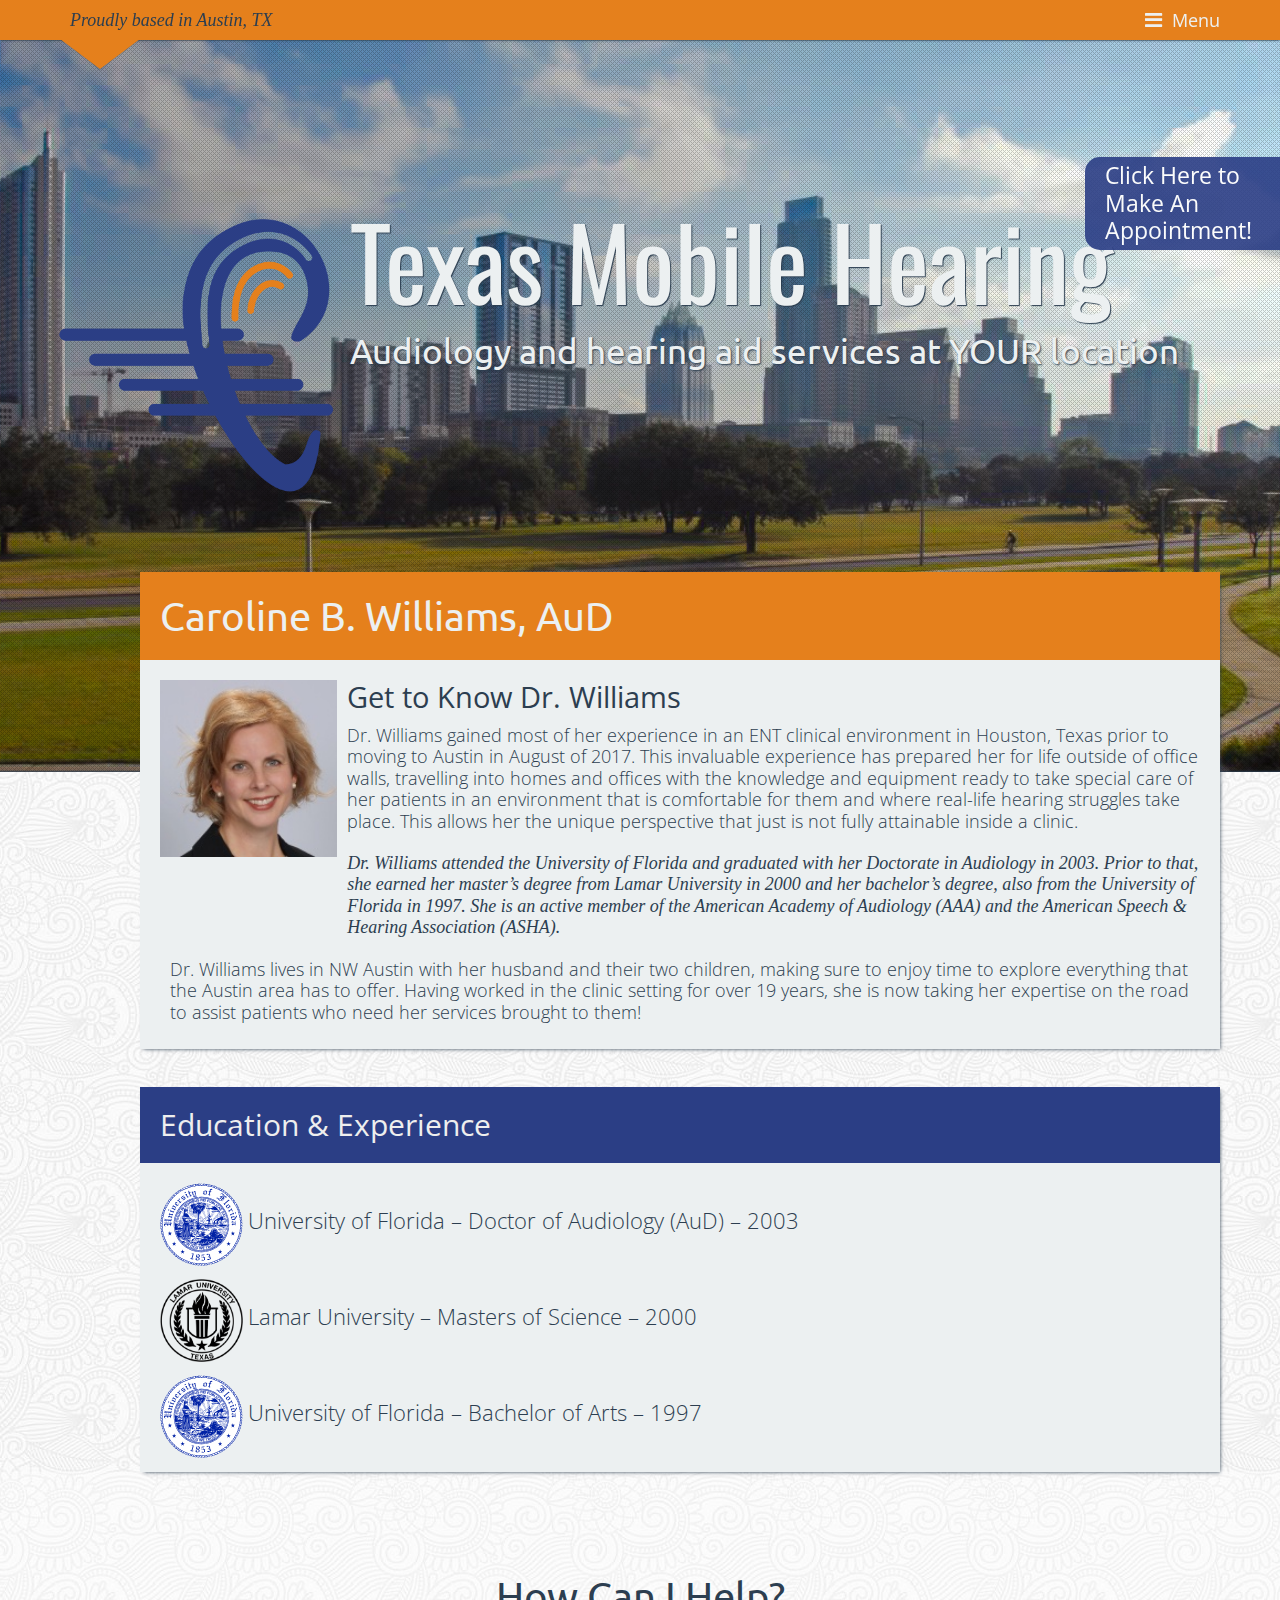
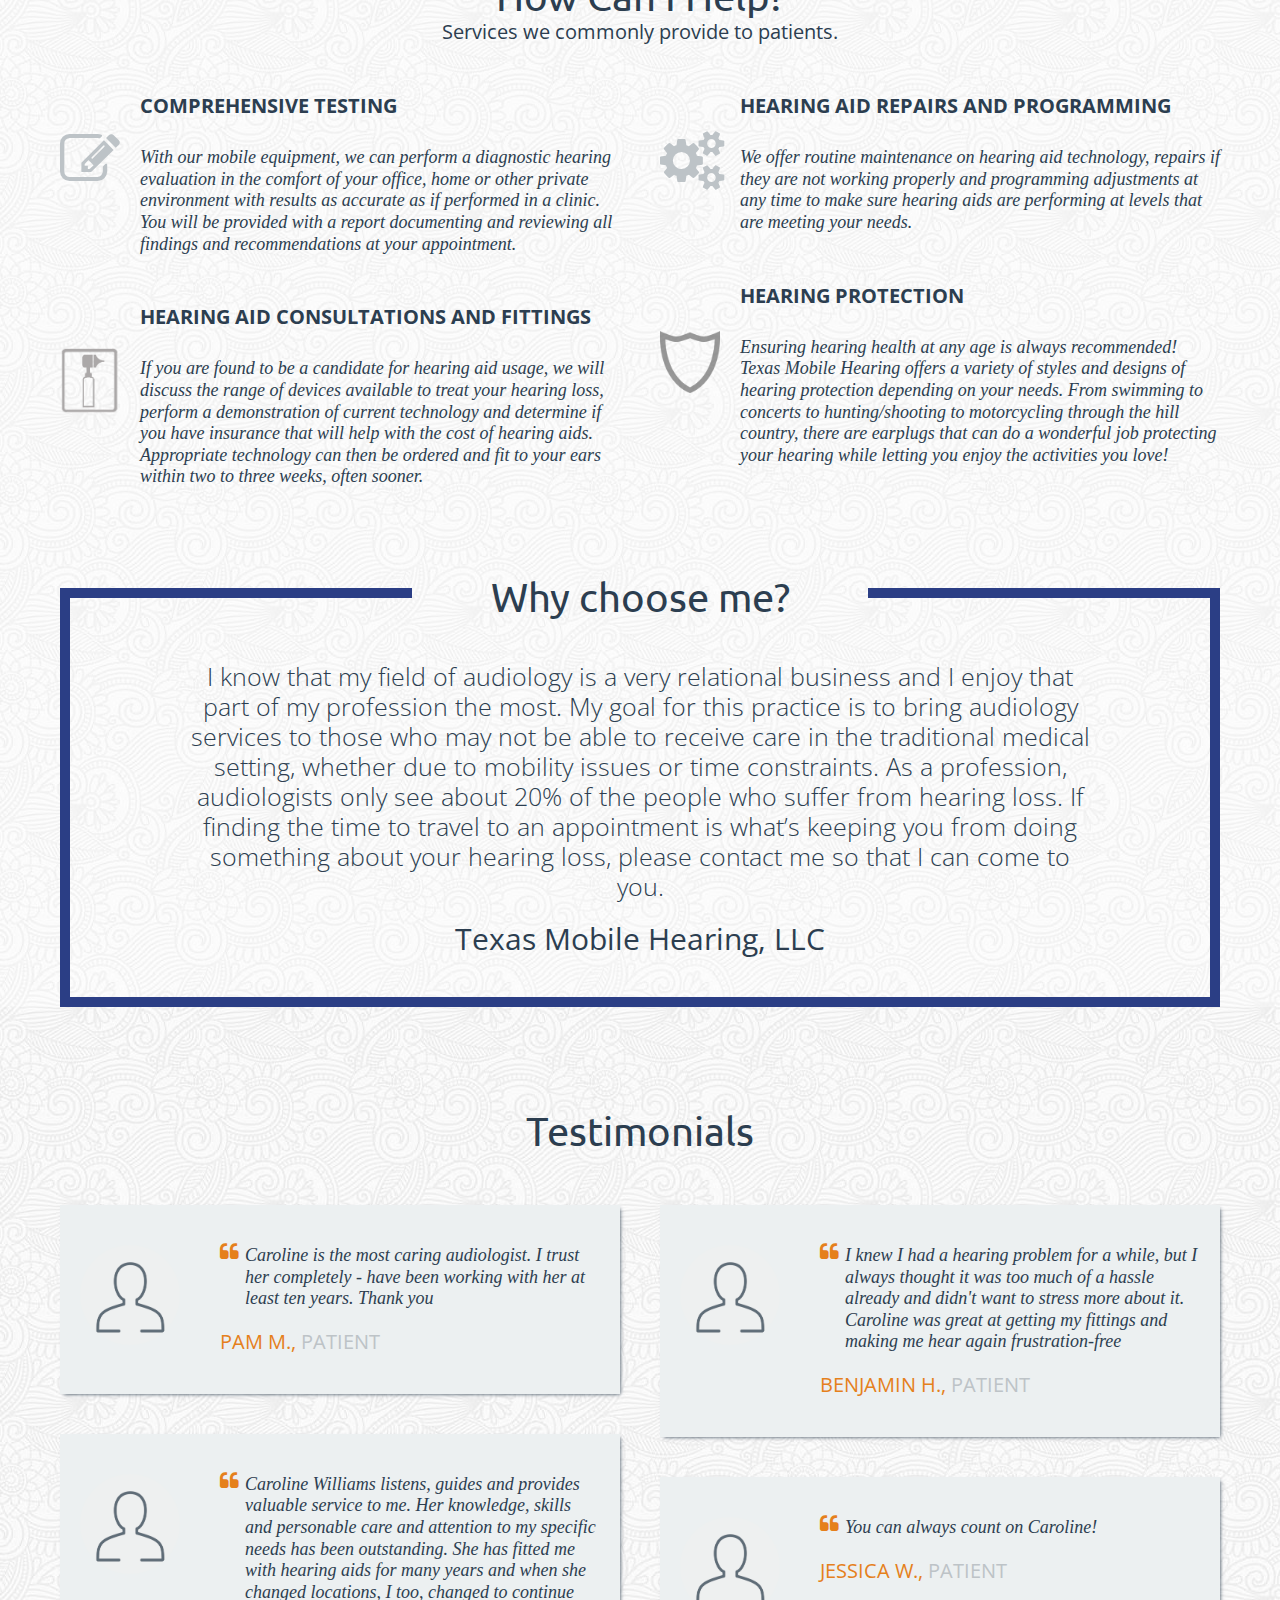
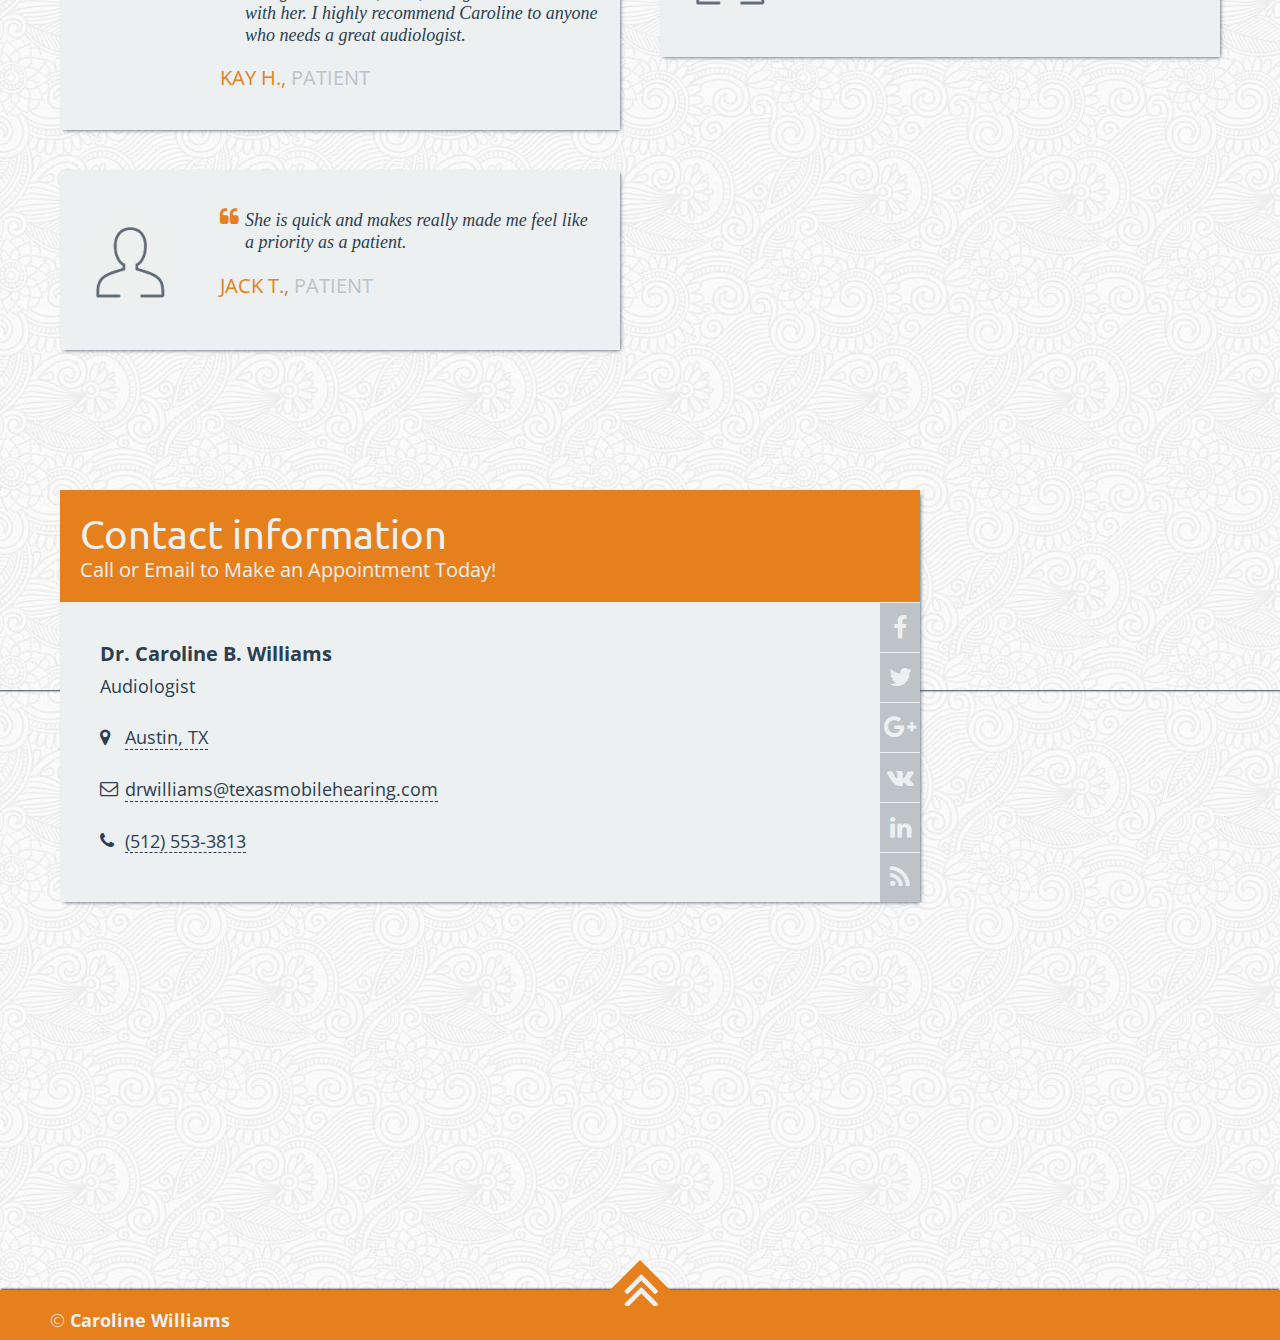
==== index.html @ 67942d32 "first commit" ====
<!DOCTYPE html><html lang="en"><head><meta charset="utf-8"><meta http-equiv="X-UA-Compatible" content="IE=edge"><meta name="viewport" content="width=device-width,initial-scale=1"><title>Home | Texas Mobile Hearing</title><meta name="description" content="Page-specific description"><meta name="keywords" content="Page-specific keywords"><link rel="shortcut icon" href="favicon.ico"><link rel="shortcut icon" href="static/images/favicons/favicon.png" type="image/x-icon"><link rel="apple-touch-icon" href="static/images/favicons/apple-touch-icon.png"><link rel="apple-touch-icon-precomposed" href="static/images/favicons/apple-touch-icon-precomposed.png"><link href="https://fonts.googleapis.com/css?family=Oswald:400|Ubuntu" rel="stylesheet"><link href="https://fonts.googleapis.com/css?family=Open+Sans:300italic,400italic,600italic,700italic,800italic,300,400,600,700,800%7COpen+Sans+Condensed:300&amp;subset=latin,cyrillic" rel="stylesheet" type="text/css"><link rel="stylesheet" href="static/css/screen.min.css"><link rel="stylesheet" href="static/css/custom.min.css"><script src="static/js/head.min.js"></script></head><body><script>progressJs().setOptions({overlayMode: true, theme: 'custom'}).start();
      if(window.attachEvent) {
          window.attachEvent('onload', function(){ progressJs().end(); });
      } else {
          if(window.onload) {
              var curronload = window.onload;
              var newonload = function() {
                  curronload();
                  progressJs().end();
              };
              window.onload = newonload;
          } else {
              window.onload = function(){ progressJs().end(); };
          }
      }</script>

	  <!-- Header--><header class="main-header"><div class="first-nav"><div class="container"><nav class="first-nav__links"><ul><li><a class="is-selected">Proudly based in Austin, TX</a></li><li><a></a></li><a></a><li></li><li></li></ul></nav><a class="first-nav__navcontrol icon icon_menu js-navcontrol" href="#">Menu</a></div></div><div class="second-nav js-nav"><div class="container"><a class="second-nav__logo"><span><img src="static/images/logos/logo_small.png" style="height:60px; width:auto; padding: 10px 5px -10px 5px; margin: 5px 0 -12px 0"></img></span></a><nav class="menu"><ul><li><a class="js-link js-anchor is-selected" href="#home">Home</a></li><li><a class="js-link js-anchor" href="#about">About</a></li><li><a class="js-link js-anchor" href="#services">Services</a></li><li><a class="js-link js-anchor" href="#testimonials">Testimonials</a></li><li><a class="js-link js-anchor" href="#contacts">Contact Us</a></li></ul></nav></div></div></header><!-- Home section--><section class="home-section" id="home">	  <div class="buttonthing"> <a href="#contacts" class="button">Click Here to Make An Appointment!</a></div><div class="home-section__bg"></div><div class="home-section__overlay"><div class="container"><header class="home-section__header"><img src="static/images/logos/logo_small.png" class="mainlogo"></img><h1>Texas Mobile Hearing</h1><h2 style="font-size: 35px;">Audiology and hearing aid services at YOUR location</h2></header></div> </div>
	  </section><!-- About section--><section class="about-section" id="about"><div class="container" ><div class="about-card" style="width:90%"><header class="about-card__header"><h2 class="carolineName" ><nobr>Caroline B.</nobr> Williams, AuD</h2></header><div class="about-card__info"><img src="static/images/Caroline Prof.jpg" alt="Caroline Williams, Aud" class="carolineImg"></img><h3 class="gettoknow">Get to Know <nobr>Dr. Williams</nobr></h3><p>Dr. Williams gained most of her experience in an ENT clinical environment in Houston, Texas prior to moving to Austin in August of 2017. This invaluable experience has prepared her for life outside of office walls, travelling into homes and offices with the knowledge and equipment ready to take special care of her patients in an environment that is comfortable for them and where real-life hearing struggles take place. This allows her the unique perspective that just is not fully attainable inside a clinic.</p><blockquote><p class="carolineQuote" >Dr. Williams attended the University of Florida and graduated with her Doctorate in Audiology in 2003. Prior to that, she earned her master’s degree from Lamar University in 2000 and her bachelor’s degree, also from the University of Florida in 1997.  She is an active member of the American Academy of Audiology (AAA) and the American Speech & Hearing Association (ASHA).</p></blockquote>
	  <p  style="margin: 0 0 5px 10px;">Dr. Williams lives in NW Austin with her husband and their two children, making sure to enjoy time to explore everything that the Austin area has to offer. Having worked in the clinic setting for over 19 years, she is now taking her expertise on the road to assist patients who need her services brought to them! </p></div></div></div></section><br><br>
	  <div class="container"><div class="about-card" style="width:90%"><header class="about-card__header" style="background-color:#2b3e85"><h3 style="color:#EEEEEE;">Education & Experience</h3></header><div class="about-card__info">
	  <img src="static/images/University_of_Florida_seal.svg" alt="UF Audiologist" class="seal"></img><p class="school">University of Florida – Doctor of Audiology (AuD) – 2003</p>
	  <br><img src="static/images/Lamar_University_seal.png" alt="Lamar University Audiologist" class="seal"></img><p class="school">Lamar University – Masters of Science – 2000</p>
<br><img src="static/images/University_of_Florida_seal.svg" alt="UF Audiologist" class="seal"></img><p class="school">University of Florida – Bachelor of Arts – 1997</p></div></div></div></div><!-- Services section--><section class="common-section" id="services" style="background-color: rgba(255, 255, 255, 0.3);"><div class="container"><header class="common-section__header" ><h2>How Can I Help?</h2><h4>Services we commonly provide to patients.</h4></header><div class="grid-container"><ul class="services services_advisory"><li class="services__item icon icon_plan"><h4>Comprehensive Testing</h4><br><p>With our mobile equipment, we can perform a diagnostic hearing evaluation in the comfort of your office, home or other private environment with results as accurate as if performed in a clinic. You will be provided with a report documenting and reviewing all findings and recommendations at your appointment.</p></li><li class="services__item icon"><h4>Hearing Aid Consultations and Fittings</h4><img style="width:60px; height:auto; margin: -60px -60px -60px 0;" src="static/images/scope.png" alt="Consultations and Fittings"><p>If you are found to be a candidate for hearing aid usage, we will discuss the range of devices available to treat your hearing loss, perform a demonstration of current technology and determine if you have insurance that will help with the cost of hearing aids. Appropriate technology can then be ordered and fit to your ears within two to three weeks, often sooner.</p></li></ul><ul class="services services_pm"><li class="services__item icon icon_strategy"><h4>Hearing Aid Repairs and Programming</h4><br><p>We offer routine maintenance on hearing aid technology, repairs if they are not working properly and programming adjustments at any time to make sure hearing aids are performing at levels that are meeting your needs.</p></li><li class="services__item icon"><h4>Hearing Protection</h4><img style="width:60px; height:auto; margin: 10px -60px -60px 0; opacity:.6;" src="static/images/shield.png" alt="Hearing Protection"><p>Ensuring hearing health at any age is always recommended! Texas Mobile Hearing offers a variety of styles and designs of hearing protection depending on your needs. From swimming to concerts to hunting/shooting to motorcycling through the hill country, there are earplugs that can do a wonderful job protecting your hearing while letting you enjoy the activities you love!</p></li></ul><div class="advantages"><h2>Why choose me?</h2><blockquote><p>I know that my field of audiology is a very relational business and I enjoy that part of my profession the most. My goal for this practice is to bring audiology services to those who may not be able to receive care in the traditional medical setting, whether due to mobility issues or time constraints. As a profession, audiologists only see about 20% of the people who suffer from hearing loss. If finding the time to travel to an appointment is what’s keeping you from doing something about your hearing loss, please contact me so that I can come to you.</p><cite>Texas Mobile Hearing, LLC</cite></blockquote></div></div></div></section><!-- Testimonials section--><section class="common-section" id="testimonials"><div class="container"><header class="common-section__header"><h2>Testimonials</h2></header><div class="grid-container"><ul class="testimonials"><li class="testimonials__item"><img src="static/images/logos/placeholder.png" alt="Pam Moore"><blockquote><p class="icon icon_ql">Caroline is the most caring audiologist. I trust her completely - have been working with her at least ten years. Thank you</p><cite><span class="name">Pam M.,</span><span class="role"> Patient</span></cite></blockquote></li><li class="testimonials__item"><img src="static/images/logos/placeholder.png" alt="Kay Horacefield"><blockquote><p class="icon icon_ql">Caroline Williams listens, guides and provides valuable service to me. Her knowledge, skills and personable care and attention to my specific needs has been outstanding. She has fitted me with hearing aids for many years and when she changed locations, I too, changed to continue with her. I highly recommend Caroline to anyone who needs a great audiologist.</p><cite><span class="name">Kay H.,</span><span class="role"> Patient</span></cite></blockquote></li><li class="testimonials__item"><img src="static/images/logos/placeholder.png" alt="Jack"><blockquote><p class="icon icon_ql">She is quick and makes really made me feel like a priority as a patient.</p><cite><span class="name">Jack T.,</span><span class="role"> Patient</span></cite></blockquote></li></ul><ul class="testimonials"><li class="testimonials__item"><img src="static/images/logos/placeholder.png" alt="Pam Moore"><blockquote><p class="icon icon_ql">I knew I had a hearing problem for a while, but I always thought it was too much of a hassle already and didn't want to stress more about it. Caroline was great at getting my fittings and making me hear again frustration-free</p><cite><span class="name">Benjamin H.,</span><span class="role"> Patient</span></cite></blockquote></li><li class="testimonials__item"><img src="static/images/logos/placeholder.png" alt="Lorem ipsum dolor sit amet"><blockquote><p class="icon icon_ql">You can always count on Caroline!</p><cite><span class="name">Jessica W.,</span><span class="role"> Patient</span></cite></blockquote></li></ul></div></div></section><!-- Contacts section--><div class="contacts-section" id="contacts"><div class="container"><section class="contact-card"><header class="contact-card__header"><h2>Contact information</h2><h4>Call or Email to Make an Appointment Today!</h4></header><div class="contact-info"><div class="contact-info__logo"></div><div class="contact-info__group"><div class="contact-info__additional"></div><div class="contact-info__vcard vcard"><h4 class="fn org">Dr. Caroline B. Williams</h4><p class="role title">Audiologist</p><br><p class="icon icon_location"><a class="adr js-anchor" href="#gmap"><span class="country-name" >Austin</span>,&nbsp;<span class="locality">TX</span></a></p><br><p class="icon icon_mail"><a class="email" href="mailto:drwilliams@texasmobilehearing.com">drwilliams@texasmobilehearing.com</a></p><br><p class="icon icon_phone"><a class="email" href="tel:5125533813" >(512) 553-3813</a></p></div><ul class="contact-info__social"><li><a class="icon icon_fb" rel="nofollow" href="https://www.facebook.com/drwilliams78750/">I'm on Facebook</a></li><li><a class="icon icon_twi" rel="nofollow" href="https://twitter.com/TXmobilehearing">My Twitter</a></li><li><a class="icon icon_gplus" rel="nofollow">I'm on Google+</a></li><li><a class="icon icon_vk" rel="nofollow">I'm in Vk</a></li><li><a class="icon icon_in"rel="nofollow" href="https://www.linkedin.com/in/caroline-williams-aud-ccc-a-f-aaa-a05a094">My Linkedin profile</a></li><li><a class="icon icon_rss" rel="nofollow">RSS feed... maybe</a></li></ul></div></div></section></div><div class="gmap" id="gmap"></div></div><!-- Footer--><footer class="main-footer"><div class="container"><p class="main-footer__copyright">&copy;&nbsp;<span>Caroline Williams</span></p><a class="main-footer__gotop icon icon_gotop js-anchor" href="#home">To top!</a></div></footer><script src="static/js/body.min.js"></script></body></html>
---- static/css/screen.min.css ----
@media screen and (min-width: 768px) {
@font-face{font-family:'ip';src:url(../fonts/ip/font/ip.eot);src:url(../fonts/ip/font/ip.eot#iefix) format("embedded-opentype"),url(../fonts/ip/font/ip.woff) format("woff"),url(../fonts/ip/font/ip.ttf) format("truetype"),url(../fonts/ip/font/ip.svg) format("svg");font-weight:400;font-style:normal}html,body,div,span,applet,object,iframe,h1,h2,h3,h4,h5,h6,p,blockquote,pre,a,abbr,acronym,address,big,cite,code,del,dfn,em,img,ins,kbd,q,s,samp,small,strike,strong,sub,sup,tt,var,b,u,i,center,dl,dt,dd,ol,ul,li,fieldset,form,input,label,legend,table,caption,tbody,tfoot,thead,tr,th,td,article,aside,canvas,details,embed,figure,figcaption,footer,header,hgroup,menu,nav,output,ruby,section,summary,time,mark,audio,video{margin:0;padding:0;border:0;-moz-box-sizing:border-box;-webkit-box-sizing:border-box;box-sizing:border-box}article,aside,details,figcaption,figure,footer,header,hgroup,menu,nav,section{display:block}nav ol,nav ul{list-style:none}blockquote,q{quotes:none}blockquote cite{font-style:normal}blockquote:before,blockquote:after,q:before,q:after{content:'';content:none}table{border-collapse:collapse;border-spacing:0}button,input[type=submit]{cursor:pointer}html,body{width:100%;height:100%;color:#2c3e50;font-family:"Open Sans",Tahoma,Verdana,Arial,sans-serif;line-height:1.2}body{background:#eee url(../images/bg-pattern.jpg); opacity:2;}.container{position:relative;max-width:1200px;margin:0 auto}.container:before,.container:after{display:block;content:'';clear:both;height:0}.common-section{padding-top:100px;width:100%;margin:0 0;clear:both}.common-section:before,.common-section:after{display:block;content:'';clear:both;height:0}.common-section__header{padding-bottom:50px;text-align:center;float:left;width:98%;width:-webkit-calc(100% - 40px);width:calc(100% - 40px);margin-left:1%;margin-right:1%;margin-left:-webkit-calc(20px);margin-left:calc(20px);margin-right:-webkit-calc(20px);margin-right:calc(20px);height:auto;margin-top:0;margin-bottom:0}.grid-container{width:100%;margin:0 0;clear:both}.grid-container:before,.grid-container:after{display:block;content:'';clear:both;height:0}::-moz-selection{color:#ecf0f1;background-color:#bdc3c7}::selection{color:#ecf0f1;background-color:#bdc3c7}::-moz-selection{color:#ecf0f1;background-color:#bdc3c7}h1,h2,h3,h4,h5,h6{font-weight:400}h1{color:#ecf0f1;font-size:60px;font-family: 'Oswald', sans-serif;}h2{font-family: 'Ubuntu', sans-serif;font-size:40px}h3{font-size:30px}h4{font-size:20px}h5{font-size:18px}p{font-size:18px}li p{font-family:Georgia,Times,"Times New Roman",serif;font-style:italic}a{color:#2c3e50;font-family:"Open Sans",Tahoma,Verdana,Arial,sans-serif;font-size:18px;text-decoration:none;outline-style:none;border-bottom:1px dashed #2c3e50}a:hover{border-bottom:none}.icon:before{font-family:"ip";font-style:normal;font-weight:400}.icon_menu:before{content:"\e801"}.icon_menu.is-closed:before{content:"\e809"}.icon_spoiler.is-opened:before{content:"\e803"}.icon_spoiler.is-closed:before{content:"\e802"}.icon_research:before{content:"\e80b"}.icon_strategy:before{content:"\e807"}.icon_improve:before{content:"\e80f"}.icon_plan:before{content:"\e80c"}.icon_recover:before{content:"\e80a"}.icon_support:before{content:"\e80e"}.icon_develop:before{content:"\e808"}.icon_deploy:before{content:"\e80d"}.icon_deliver:before{content:"\e810"}.icon_gotop:before{content:"\e817"}.icon_gonext:before{content:"\e818"}.icon_fb:before{content:"\e811"}.icon_twi:before{content:"\e812"}.icon_gplus:before{content:"\e813"}.icon_vk:before{content:"\e814"}.icon_in:before{content:"\e815"}.icon_rss:before{content:"\e816"}.icon_mail:before{content:"\e800"}.icon_location:before{content:"\e806"}.icon_ql:before{content:"\e804"}.icon_qr:before{content:"\e805"}.icon_link:before{content:"\e819"}.icon_phone:before{content:"\e81a"}.progressjs-inner{width:0}.progressjs-progress{z-index:9999999}.progressjs-theme-custom{background-color:#ecf0f1;-webkit-transition:all .2s ease-out;transition:all .2s ease-out}.progressjs-theme-custom .progressjs-inner{height:100%;-webkit-transition:all .3s ease-out;transition:all .3s ease-out}.progressjs-theme-custom.progressjs-end{opacity:0!important}.progressjs-theme-custom .progressjs-percent{position:absolute;top:50%;left:50%;display:block;width:200px;height:120px;margin-left:-100px;margin-top:-60px;text-align:center;color:#e5801c;font-size:120px;line-height:120px;font-family:"Open Sans",Tahoma,Verdana,Arial,sans-serif}.main-header{position:fixed;z-index:100;width:100%}.first-nav{position:absolute;z-index:200;top:0;left:0;height:40px;overflow:hidden;background-color:#e5801c;width:100%;margin:0 0;clear:both;-webkit-box-shadow:0 1px 2px -1px #2c3e50;box-shadow:0 1px 2px -1px #2c3e50}.first-nav:before,.first-nav:after{display:block;content:'';clear:both;height:0}.first-nav__languages,.first-nav__links{float:left;width:73%;width:-webkit-calc(75% - 40px);width:calc(75% - 40px);margin-left:1%;margin-right:1%;margin-left:-webkit-calc(20px);margin-left:calc(20px);margin-right:-webkit-calc(20px);margin-right:calc(20px);height:auto;margin-top:0;margin-bottom:0}.first-nav__languages li,.first-nav__links li{display:inline-block;margin:0 10px}.first-nav__languages a,.first-nav__links a{color:#ecf0f1;font-family:Georgia,Times,"Times New Roman",serif;font-style:italic;line-height:40px;border-color:#ecf0f1;-webkit-transition:color .5s;transition:color .5s}.first-nav__languages a.is-selected,.first-nav__languages a:hover,.first-nav__links a.is-selected,.first-nav__links a:hover{color:#2c3e50;border:none}.first-nav__navcontrol{display:none;float:left;width:23%;width:-webkit-calc(25% - 40px);width:calc(25% - 40px);margin-left:1%;margin-right:1%;margin-left:-webkit-calc(20px);margin-left:calc(20px);margin-right:-webkit-calc(20px);margin-right:calc(20px);height:auto;margin-top:0;margin-bottom:0;color:#ecf0f1;line-height:40px;text-align:right;border:none;-webkit-transition:color .5s;transition:color .5s}.first-nav__navcontrol:before{display:inline-block;margin-right:10px;color:#ecf0f1;font-size:20px;-webkit-transition:color .5s;transition:color .5s}.first-nav__navcontrol.is-open,.first-nav__navcontrol.is-closed{display:block}.first-nav__navcontrol:hover,.first-nav__navcontrol:hover:before{color:#2c3e50}.second-nav{position:relative;min-height:80px;background-color:#ecf0f1;width:100%;margin:0 0;clear:both;margin-top:40px;-webkit-box-shadow:0 1px 2px -1px #2c3e50;box-shadow:0 1px 2px -1px #2c3e50;-webkit-transition:all .5s;transition:all .5s}.second-nav:before,.second-nav:after{display:block;content:'';clear:both;height:0}.second-nav.is-closed{margin-top:-40px}.second-nav__logo{display:block;position:absolute;top:0;left:20px;width:80px;color:#ecf0f1;font-size:40px;line-height:80px;font-family: 'Ubuntu', sans-serif;letter-spacing:-5px;font-weight:700;text-align:center;background-color:#ecf0f1;border:none}.second-nav__logo:after{content:"";position:absolute;bottom:-29px;left:0;z-index:250;border-top:30px solid #e5801c;border-left:40px solid transparent;border-right:40px solid transparent}.second-nav__logo span{position:relative;display:block;width:100%;height:100%}.second-nav__logo span:after{content:"";position:absolute;bottom:-15px;right:-2px;width:50px;height:5px;background-color:transparent;-webkit-box-shadow:0 1px 2px -1px #2c3e50;box-shadow:0 1px 2px -1px #2c3e50;-webkit-transform:rotate(-37deg);-ms-transform:rotate(-37deg);transform:rotate(-37deg)}.second-nav__logo span:before{content:"";position:absolute;bottom:-15px;left:-2px;width:50px;height:5px;background-color:transparent;-webkit-box-shadow:0 1px 2px -1px #2c3e50;box-shadow:0 1px 2px -1px #2c3e50;-webkit-transform:rotate(37deg);-ms-transform:rotate(37deg);transform:rotate(37deg)}.menu{float:left;width:98%;width:-webkit-calc(100% - 40px);width:calc(100% - 40px);margin-left:1%;margin-right:1%;margin-left:-webkit-calc(20px);margin-left:calc(20px);margin-right:-webkit-calc(20px);margin-right:calc(20px);height:auto;margin-top:0;margin-bottom:0;text-align:right}.menu li{display:inline-block;margin-left:18px}.menu li a{line-height:80px;font-size:20px;-webkit-transition:color .5s;transition:color .5s}.menu li a.is-selected,.menu li a:hover{color:#bdc3c7;border:none}.home-section{position:relative;width:100%;overflow:hidden}.home-section:after{content:"";position:absolute;left:0;bottom:0;display:block;width:100%;height:0;clear:both;-webkit-box-shadow:0 0 2px 1px #2c3e50;box-shadow:0 0 2px 1px #2c3e50}.home-section__bg{position:absolute;min-width:100%;min-height:100%;z-index:0;background:url(../images/Austin_skyline1.jpg) center 0 no-repeat;background-attachment:fixed;background-size:cover}.home-section__overlay{position:relative;width:100%;height:10%;min-height:10%;background-color:transparent;background-color:rgba(255,255,255,.01);filter:progid:DXImageTransform.Microsoft.gradient(startColorstr=#4C000000,endColorstr=#4C000000);zoom:1;background-image:url([data-uri]);background-repeat:repeat;background-attachment:fixed}.home-section__header{padding:200px 10px 400px;text-align:left}.home-section__header h1{margin-bottom:10px;font-size:100px;text-shadow:1px 1px 1px #2c3e50}.home-section__header h2{color:#ecf0f1;font-family: 'Ubuntu', sans-serif;text-shadow:1px 1px 2px #2c3e50}.about-section{position:relative;margin-top:-200px}.about-card{-webkit-box-shadow:2px 2px 4px -2px #2c3e50;box-shadow:2px 2px 4px -2px #2c3e50;float:left;width:73%;width:-webkit-calc(75% - 40px);width:calc(75% - 40px);margin-left:1%;margin-right:1%;margin-left:-webkit-calc(20px);margin-left:calc(20px);margin-right:-webkit-calc(20px);margin-right:calc(20px);height:auto;margin-top:0;margin-bottom:0;float:right}.about-card__header{padding:20px;background-color: #e5801c}.about-card__header h2,.about-card__header h4{color:#ecf0f1}.about-card__info{padding:20px;background-color:#ecf0f1}.about-card__info p{font-weight:lighter}.about-card__info blockquote p{margin:20px 0 20px 20px;font-family:Georgia,Times,"Times New Roman",serif;font-style:italic}.about-card__info .about-card__info-status{margin-top:20px;padding-top:10px;font-weight:400;border-top:1px dashed #bdc3c7}.about-card__info .about-card__info-status span{font-weight:700;text-transform:uppercase}.services{list-style-type:none;float:left;width:48%;width:-webkit-calc(50% - 40px);width:calc(50% - 40px);margin-left:1%;margin-right:1%;margin-left:-webkit-calc(20px);margin-left:calc(20px);margin-right:-webkit-calc(20px);margin-right:calc(20px);height:auto;margin-top:0;margin-bottom:0}.services__item{margin-bottom:50px}.services__item h4{margin-left:80px;margin-bottom:10px;text-transform:uppercase;font-weight:700}.services__item p{margin-left:80px}.services__item:before{margin-top:30px;float:left;color:#bdc3c7;font-size:60px;-webkit-transition:color .5s;transition:color .5s}.services__item:hover:before{color:#ecf0f1}.advantages{text-align:center;border-left:10px solid #2b3e85;border-right:10px solid #2b3e85;float:left;width:98%;width:-webkit-calc(100% - 40px);width:calc(100% - 40px);margin-left:1%;margin-right:1%;margin-left:-webkit-calc(20px);margin-left:calc(20px);margin-right:-webkit-calc(20px);margin-right:calc(20px);height:auto;margin-top:0;margin-bottom:0;margin-top:50px}.advantages h2{position:relative;margin-top:-15px}.advantages h2:before,.advantages h2:after{content:"";position:absolute;top:15px;display:block;width:30%;height:10px;background-color:#2b3e85}.advantages h2:before{left:0}.advantages h2:after{right:0}.advantages blockquote{padding:40px 0;border-bottom:10px solid #2b3e85}.advantages blockquote p,.advantages blockquote cite{display:inline-block;width:80%;margin:0 auto}.advantages blockquote p{margin-bottom:20px;font-weight:lighter;font-size:25px}.advantages blockquote cite{font-size:30px}.process{position:relative;list-style-type:none;float:left;width:98%;width:-webkit-calc(100% - 40px);width:calc(100% - 40px);margin-left:1%;margin-right:1%;margin-left:-webkit-calc(20px);margin-left:calc(20px);margin-right:-webkit-calc(20px);margin-right:calc(20px);height:auto;margin-top:0;margin-bottom:0;height:360px}.process:hover .process__step-icon.is-active{border-color:#dde4e6}.process:hover .process__step-icon.is-active:before{text-shadow:-1px -1px 0 #2c3e50,0 -1px 0 #2c3e50,1px -1px 0 #2c3e50,1px 0 0 #2c3e50,1px 1px 0 #2c3e50,0 1px 0 #2c3e50,-1px 1px 0 #2c3e50,-1px 0 0 #2c3e50}.process:hover .process__step-info{visibility:hidden}.process:hover .process__step-info:before,.process:hover .process__step-info:after{visibility:hidden}.process__step{position:absolute;top:0;display:block;width:25%;height:100%;background-color:rgba(255,255,255,0);background-image:url(../images/transparent.gif);background-repeat:repeat}.process__step_research{left:0%;z-index:40}.process__step_develop{left:37.5%;margin-left:-12.5%;z-index:30}.process__step_deploy{left:62.5%;margin-left:-12.5%;z-index:20}.process__step_deliver{left:87.5%;margin-left:-12.5%;z-index:10}.process__step:hover>.process__step-icon,.process__step:hover>.process__step-icon.is-active{border-color:#2b3e85}.process__step:hover>.process__step-icon:before,.process__step:hover>.process__step-icon.is-active:before{text-shadow:-1px -1px 0 #e5801c,0 -1px 0 #e5801c,1px -1px 0 #e5801c,1px 0 0 #e5801c,1px 1px 0 #e5801c,0 1px 0 #e5801c,-1px 1px 0 #e5801c,-1px 0 0 #e5801c}.process__step:hover+.process__step-info{visibility:visible}.process__step:hover+.process__step-info_research:before,.process__step:hover+.process__step-info_research:after{left:12.5%;visibility:visible}.process__step:hover+.process__step-info_develop:before,.process__step:hover+.process__step-info_develop:after{left:37.5%;visibility:visible}.process__step:hover+.process__step-info_deploy:before,.process__step:hover+.process__step-info_deploy:after{left:62.5%;visibility:visible}.process__step:hover+.process__step-info_deliver:before,.process__step:hover+.process__step-info_deliver:after{left:87.5%;visibility:visible}.process__step-icon{position:absolute;top:0;left:50%;display:block;width:180px;height:180px;margin-left:-90px;text-align:center;background-color:#ecf0f1;border:1px solid #dde4e6;-webkit-border-radius:50%;border-radius:50%;-webkit-box-shadow:3px 4px 8px -4px #2c3e50;box-shadow:3px 4px 8px -4px #2c3e50;-webkit-transition:all .5s;transition:all .5s}.process__step-icon:before{font-size:80px;line-height:180px;color:#dde4e6;text-shadow:-1px -1px 0 #2c3e50,0 -1px 0 #2c3e50,1px -1px 0 #2c3e50,1px 0 0 #2c3e50,1px 1px 0 #2c3e50,0 1px 0 #2c3e50,-1px 1px 0 #2c3e50,-1px 0 0 #2c3e50;cursor:default;-webkit-transition:all .5s;transition:all .5s}.process__step-icon.is-active{border-color:#e5801c}.process__step-icon.is-active:before{text-shadow:-1px -1px 0 #e5801c,0 -1px 0 #e5801c,1px -1px 0 #e5801c,1px 0 0 #e5801c,1px 1px 0 #e5801c,0 1px 0 #e5801c,-1px 1px 0 #e5801c,-1px 0 0 #e5801c}.process__step-info{position:absolute;top:180px;left:0;z-index:-1;display:block;width:100%;margin:40px 0 50px;padding:10px;background-color:#ecf0f1;border-top:10px solid #e5801c;-webkit-box-shadow:2px 2px 4px -2px #2c3e50;box-shadow:2px 2px 4px -2px #2c3e50}.process__step-info_research,.process__step-info_develop,.process__step-info_deploy,.process__step-info_deliver{visibility:hidden}.process__step-info.is-active{visibility:visible}.process__step-info:before{content:"";position:absolute;top:-40px;left:12.5%;margin-left:-40px;border-bottom:40px solid #e5801c;border-left:40px solid transparent;border-right:40px solid transparent}.process__step-info:after{content:"";position:absolute;top:-25px;left:12.5%;margin-left:-27px;border-bottom:27px solid #ecf0f1;border-left:27px solid transparent;border-right:27px solid transparent}.process__step-info h3{margin-bottom:10px}.process__step-info h3 span{color:#bdc3c7}.projects-wrap{position:relative;width:100%;clear:both;overflow:hidden}.projects-wrap:before,.projects-wrap:after{content:"";position:absolute;left:0;z-index:10;display:block;width:100%;height:0;clear:both}.projects-wrap:before{top:0;-webkit-box-shadow:0 0 2px 1px #2c3e50;box-shadow:0 0 2px 1px #2c3e50}.projects-wrap:after{bottom:0;-webkit-box-shadow:0 0 2px 1px #2c3e50;box-shadow:0 0 2px 1px #2c3e50}.projects{float:left;width:100%;margin-left:0;margin-right:0;height:auto;margin-top:0;margin-bottom:0}.projects__item{float:left;width:25%;margin-left:0;margin-right:0;height:auto;margin-top:0;margin-bottom:0;position:relative;height:0;padding-bottom:18.75%;overflow:hidden}.projects__item img{position:absolute;top:0;right:0;left:0;display:block;width:100%;margin:0}.projects__item figcaption{position:absolute;top:0;left:0;display:block;width:100%;height:100%;text-align:center;white-space:nowrap;background-color:#ecf0f1;background-color:rgba(236,240,241,.9);visibility:hidden;opacity:0;-webkit-transition:opacity .5s;transition:opacity .5s}.projects__item figcaption:after{content:"";display:inline-block;width:0;height:100%;vertical-align:middle}.projects__item figcaption a{display:inline-block;width:90%;font-size:25px;color:#e5801c;vertical-align:middle;white-space:normal;border-bottom:none}.projects__item figcaption a:before{margin-right:5px;font-size:20px}.projects__item:hover figcaption{visibility:visible;opacity:1}.testimonials{list-style-type:none;float:left;width:48%;width:-webkit-calc(50% - 40px);width:calc(50% - 40px);margin-left:1%;margin-right:1%;margin-left:-webkit-calc(20px);margin-left:calc(20px);margin-right:-webkit-calc(20px);margin-right:calc(20px);height:auto;margin-top:0;margin-bottom:0}.testimonials__item{min-height:180px;margin-bottom:40px;padding:40px 20px;background-color:#ecf0f1;-webkit-box-shadow:2px 2px 4px -2px #2c3e50;box-shadow:2px 2px 4px -2px #2c3e50}.testimonials__item img{display:block;width:100px;height:100px;float:left;-webkit-border-radius:50%;border-radius:50%;opacity:.6;-webkit-transition:opacity .5s;transition:opacity .5s}.testimonials__item:hover img{opacity:1}.testimonials__item blockquote{margin-left:140px}.testimonials__item blockquote p{position:relative;margin-left:25px}.testimonials__item blockquote p:before{position:absolute;top:-5px;left:-25px;font-size:20px;color:#e5801c}.testimonials__item blockquote cite{display:block;margin-top:20px;font-size:20px;text-transform:uppercase}.testimonials__item blockquote cite span.name{color:#e5801c}.testimonials__item blockquote cite span.role{color:#Bdc3c7;white-space:nowrap}.contacts-section{position:relative;padding-top:300px}.contact-card{position:absolute;top:-200px;z-index:50;-webkit-box-shadow:2px 2px 4px -2px #2c3e50;box-shadow:2px 2px 4px -2px #2c3e50;float:left;width:73%;width:-webkit-calc(75% - 40px);width:calc(75% - 40px);margin-left:1%;margin-right:1%;margin-left:-webkit-calc(20px);margin-left:calc(20px);margin-right:-webkit-calc(20px);margin-right:calc(20px);height:auto;margin-top:0;margin-bottom:0}.contact-card__header{padding:20px;background-color:#e5801c}.contact-card__header h2,.contact-card__header h4{color:#ecf0f1}.contact-info{position:relative;min-height:300px;padding:20px 60px 20px 20px;background-color:#ecf0f1;overflow:hidden;white-space:nowrap}.contact-info__logo{display:inline-block;color:#e5801c;font-size:80px;line-height:60px;letter-spacing:-5px;font-family: 'Ubuntu', sans-serif;font-weight:700;text-align:center;border:none;vertical-align:top}.contact-info__group{display:inline-block;padding-left:20px;white-space:normal;vertical-align:top}.contact-info__additional{margin-bottom:20px}.contact-info__additional p{font-style:italic;font-family: 'Ubuntu', sans-serif;line-height:1.5}.contact-info__vcard h4{margin-bottom:10px;font-weight:700}.contact-info__vcard p{margin-bottom:10px}.contact-info__vcard p:before{float:left;display:block;width:25px;height:25px;border:none;vertical-align:top}.contact-info__vcard a{display:inline-block;vertical-align:top}.contact-info__vcard span{display:inline-block}.contact-info__social{position:absolute;width:40px;height:100%;top:0;right:0;list-style-type:none;background-color:#bdc3c7}.contact-info__social li{display:block;width:40px;height:50px;text-align:center;overflow:hidden;background-color:#bdc3c7;border-top:1px solid #ecf0f1}.contact-info__social li:hover{background-color:transparent}.contact-info__social li a{display:inline-block;width:40px;color:#ecf0f1;font-size:0;cursor:default;border:none}.contact-info__social li a:before{display:inline-block;width:40px;text-align:center;font-size:25px;line-height:50px;color:#ecf0f1}.contact-info__social li a:hover:before{color:#2c3e50}#gmap{position:relative;width:100%;height:600px;overflow:hidden;background-image:url(../images/newmap.jpg);background-position:top center;background-size:cover}#gmap:before{content:"";position:absolute;top:0;left:0;z-index:10;display:block;width:100%;height:0;-webkit-box-shadow:0 0 2px 1px #2c3e50;box-shadow:0 0 2px 1px #2c3e50}#gmap .gm-style-iw *{display:block;width:100%!important}#gmap .gm-style-iw * h4,#gmap .gm-style-iw * p{margin:0;padding:0}#gmap .gm-style-iw * a{color:#4272db;border:none}.main-footer{position:relative;z-index:100;width:100%;background-color:#e5801c;color:#ecf0f1;-webkit-box-shadow:0 -2px 2px -1px #2c3e50;box-shadow:0 -2px 2px -1px #2c3e50}.main-footer:before{content:"";position:absolute;top:-30px;left:50%;margin-left:-40px;border-bottom:40px solid #e5801c;border-left:40px solid transparent;border-right:40px solid transparent}.main-footer a{color:#ecf0f1;border-color:#ecf0f1;-webkit-transition:color .5s;transition:color .5s}.main-footer a:hover{color:#2c3e50}.main-footer__author,.main-footer__copyright{margin-left:10px;padding-top:10px;float:left;line-height:40px}.main-footer__designer,.main-footer__links{margin-right:10px;padding-top:10px;float:right;line-height:40px}.main-footer__author,.main-footer__designer,.main-footer__copyright,.main-footer__links{font-weight:lighter}.main-footer__author span,.main-footer__author a,.main-footer__designer span,.main-footer__designer a,.main-footer__copyright span,.main-footer__copyright a,.main-footer__links span,.main-footer__links a{font-weight:700}.main-footer__gotop{position:absolute;top:-20px;left:50%;z-index:200;display:block;width:36px;height:36px;margin-left:-18px;font-size:0;border:none;overflow:hidden}.main-footer__gotop:before{display:block;font-size:60px;line-height:40px;color:#ecf0f1;-webkit-transition:color .5s;transition:color .5s}.main-footer__gotop:hover:before{color:#2c3e50}@media screen and (max-width:1200px) and (min-width:800px){.testimonials__item img{display:none}.testimonials__item blockquote{margin-left:0}}@media screen and (max-width:1200px){h1{font-size:55px}h2{font-size:35px}h3{font-size:25px}h4{font-size:18px}.home-section__header h1{font-size:75px}.projects__item{float:left;width:50%;margin-left:0;margin-right:0;height:auto;margin-top:0;margin-bottom:0;padding-bottom:37.5%}}@media screen and (max-width:960px){.second-nav__logo{display:none}.advantages h2:before,.advantages h2:after{width:25%}.advantages blockquote p{font-size:20px}.advantages blockquote cite{font-size:25px}}@media screen and (max-width:900px){.testimonials__item blockquote cite{font-size:18px}}@media screen and (max-width:800px){.common-section{padding-top:50px}.common-section__header{padding-bottom:30px}h1{font-size:50px}h2{font-size:30px}h3{font-size:20px}h5{font-size:16px}p{font-size:16px}.first-nav__languages li,.first-nav__links li{margin:0 7px}.second-nav.is-closed{margin-top:-100%}.menu{text-align:center}.menu li{margin:0 9px;display:block;margin:auto;border-bottom:1px dashed #bdc3c7}.menu li a{font-size:18px;line-height:2;border-bottom:none}.home-section__header{text-align:center}.home-section__header h1{font-size:50px}.about-card{float:left;width:98%;width:-webkit-calc(100% - 40px);width:calc(100% - 40px);margin-left:1%;margin-right:1%;margin-left:-webkit-calc(20px);margin-left:calc(20px);margin-right:-webkit-calc(20px);margin-right:calc(20px);height:auto;margin-top:0;margin-bottom:0;float:none}.services{float:left;width:98%;width:-webkit-calc(100% - 40px);width:calc(100% - 40px);margin-left:1%;margin-right:1%;margin-left:-webkit-calc(20px);margin-left:calc(20px);margin-right:-webkit-calc(20px);margin-right:calc(20px);height:auto;margin-top:0;margin-bottom:0}.services__item{margin-bottom:30px}.advantages{margin-top:30px}.process__step-icon{width:160px;height:160px;margin-left:-80px}.process__step-icon:before{font-size:70px;line-height:160px}.process__step-info{top:160px}.projects__item figcaption a{font-size:20px}.projects__item figcaption a:before{font-size:18px}.testimonials{float:left;width:98%;width:-webkit-calc(100% - 40px);width:calc(100% - 40px);margin-left:1%;margin-right:1%;margin-left:-webkit-calc(20px);margin-left:calc(20px);margin-right:-webkit-calc(20px);margin-right:calc(20px);height:auto;margin-top:0;margin-bottom:0}.testimonials__item{margin-bottom:20px}.contacts-section{padding-top:250px}.contact-card{float:left;width:98%;width:-webkit-calc(100% - 40px);width:calc(100% - 40px);margin-left:1%;margin-right:1%;margin-left:-webkit-calc(20px);margin-left:calc(20px);margin-right:-webkit-calc(20px);margin-right:calc(20px);height:auto;margin-top:0;margin-bottom:0;float:none}.contact-info__logo{display:none}.contact-info__group{padding-left:0}.contact-info__additional{margin-left:0}.contact-info__vcard{margin-left:0}}@media screen and (max-width:600px){.first-nav__languages,.first-nav__links{float:left;width:89.66667%;width:-webkit-calc(91.66667% - 40px);width:calc(91.66667% - 40px);margin-left:1%;margin-right:1%;margin-left:-webkit-calc(20px);margin-left:calc(20px);margin-right:-webkit-calc(20px);margin-right:calc(20px);height:auto;margin-top:0;margin-bottom:0}.first-nav__navcontrol{float:left;width:6.33333%;width:-webkit-calc(8.33333% - 40px);width:calc(8.33333% - 40px);margin-left:1%;margin-right:1%;margin-left:-webkit-calc(20px);margin-left:calc(20px);margin-right:-webkit-calc(20px);margin-right:calc(20px);height:auto;margin-top:0;margin-bottom:0;margin-left:0;font-size:0}.first-nav__navcontrol:before{margin-right:0}.home-section__header{padding:100px 0 300px}.advantages h2:before,.advantages h2:after{width:15%}.advantages blockquote{padding:20px 0}.advantages blockquote p{font-size:18px}.advantages blockquote cite{font-size:20px}.process__step-icon{width:140px;height:140px;margin-left:-70px}.process__step-icon:before{font-size:70px;line-height:140px}.process__step-info{top:140px}.main-footer__author,.main-footer__copyright{padding-top:20px;line-height:1}.main-footer__designer,.main-footer__links{padding-top:0}.main-footer__author,.main-footer__designer,.main-footer__copyright,.main-footer__links{float:none;text-align:center}}@media screen and (max-width:480px){.advantages h2:before,.advantages h2:after{width:10%}.process__step-icon{width:120px;height:120px;margin-left:-60px}.process__step-icon:before{font-size:60px;line-height:120px}.process__step-info{top:120px}.projects__item{float:left;width:100%;margin-left:0;margin-right:0;height:auto;margin-top:0;margin-bottom:0;padding-bottom:75%}.testimonials__item img{display:none}.testimonials__item blockquote{margin-left:0}}
.button {
    background-color: #2b3e85;
	border-radius:15px;
    border: none;
    color: white;
    padding: 5px 20px 5px 20px;
    text-align: left;
    text-decoration: none;
    display: inline-block;
	font:Ubuntu;
    font-size: 23px;
    margin: -5px 10px 1px 10px;
    cursor: pointer;
	opacity:.9;
}
.buttonthing {
	position:fixed !important; 
	z-index:9999 !important; 
	width:18%; 
	top:18%; 
	right:-2%;
}
.mainlogo {
    width: 300px;
    height: auto;
    padding: 0 10px 0 -30px;
    float: left;
}
.carolineImg {
    width:18%;
    float: left;
    padding: 0 10px 75px 0;
}
.seal {
	width: 8%;
	margin: 0 5px 5px 0;
	float: left;
}
.school {
	width: 92%;
	font-size: 140%;
	margin: 25px 0 25px 20px;
}
.carolineQuote {
    padding: 0 0 0 150px;
}
    .gettoknow {
        font-size: 180%;
		margin: 0 0 10px 5px;
    }
    .education {
        font-size: 140%;
    }
}
@media screen and (max-width: 768px) {
	.buttonthing {
	position:fixed !important; 
	z-index:9999 !important; 
	width:100% !important; 
	bottom:0; 

	}
	.button {
		background-color: #2b3e85;
		border: none;
		width:100%;
		color: white;
		padding: 5px 10px 5px 10px;
		text-align: center;
		text-decoration: none;
		display: inline-block;
		font:Ubuntu;
		font-size: 18px;
		margin: 0 0 0 0;
		cursor: pointer;
	}
    .mainlogo{
        display:none;
    }
    .carolineName {
        font-size: 200%;
    }
    .carolineQuote {
        padding: 0 10px 0 0;
    }
    .carolineImg {
    width:90%;
    float: center;
    padding: 0 10px 10px 10px;
    }
    .gettoknow {
        font-size: 185%;
    }
	.seal {
		width: 25%;
		margin: 0 5px 15px 0;
		float: left;
	}
	.school {
		width: 90%;
		font-size: 125%;
		margin: 0px 0 20px 15px;
	}
    .education {
        font-size: 140%;
    }
	.email {
		font-size: 90%;
	}
    @font-face{font-family:'ip';src:url(../fonts/ip/font/ip.eot);src:url(../fonts/ip/font/ip.eot#iefix) format("embedded-opentype"),url(../fonts/ip/font/ip.woff) format("woff"),url(../fonts/ip/font/ip.ttf) format("truetype"),url(../fonts/ip/font/ip.svg) format("svg");font-weight:400;font-style:normal}html,body,div,span,applet,object,iframe,h1,h2,h3,h4,h5,h6,p,blockquote,pre,a,abbr,acronym,address,big,cite,code,del,dfn,em,img,ins,kbd,q,s,samp,small,strike,strong,sub,sup,tt,var,b,u,i,center,dl,dt,dd,ol,ul,li,fieldset,form,input,label,legend,table,caption,tbody,tfoot,thead,tr,th,td,article,aside,canvas,details,embed,figure,figcaption,footer,header,hgroup,menu,nav,output,ruby,section,summary,time,mark,audio,video{margin:0;padding:0;border:0;-moz-box-sizing:border-box;-webkit-box-sizing:border-box;box-sizing:border-box}article,aside,details,figcaption,figure,footer,header,hgroup,menu,nav,section{display:block}nav ol,nav ul{list-style:none}blockquote,q{quotes:none}blockquote cite{font-style:normal}blockquote:before,blockquote:after,q:before,q:after{content:'';content:none}table{border-collapse:collapse;border-spacing:0}button,input[type=submit]{cursor:pointer}html,body{width:100%;height:100%;color:#2c3e50;font-family:"Open Sans",Tahoma,Verdana,Arial,sans-serif;line-height:1.2}body{background:#eee url(../images/bg-pattern.jpg)}.container{position:relative;max-width:1200px;margin:0 auto}.container:before,.container:after{display:block;content:'';clear:both;height:0}.common-section{padding-top:100px;width:100%;margin:0 0;clear:both}.common-section:before,.common-section:after{display:block;content:'';clear:both;height:0}.common-section__header{padding-bottom:50px;text-align:center;float:left;width:98%;width:-webkit-calc(100% - 40px);width:calc(100% - 40px);margin-left:1%;margin-right:1%;margin-left:-webkit-calc(20px);margin-left:calc(20px);margin-right:-webkit-calc(20px);margin-right:calc(20px);height:auto;margin-top:0;margin-bottom:0}.grid-container{width:100%;margin:0 0;clear:both}.grid-container:before,.grid-container:after{display:block;content:'';clear:both;height:0}::-moz-selection{color:#ecf0f1;background-color:#bdc3c7}::selection{color:#ecf0f1;background-color:#bdc3c7}::-moz-selection{color:#ecf0f1;background-color:#bdc3c7}h1,h2,h3,h4,h5,h6{font-weight:400}h1{color:#ecf0f1;font-size:60px;font-family:Georgia,Times,"Times New Roman",serif}h2{font-family:Georgia,Times,"Times New Roman",serif;font-size:40px}h3{font-size:30px}h4{font-size:20px}h5{font-size:18px}p{font-size:18px}li p{font-family:Georgia,Times,"Times New Roman",serif;font-style:italic}a{color:#2c3e50;font-family:"Open Sans",Tahoma,Verdana,Arial,sans-serif;font-size:18px;text-decoration:none;outline-style:none;border-bottom:1px dashed #2c3e50}a:hover{border-bottom:none}.icon:before{font-family:"ip";font-style:normal;font-weight:400}.icon_menu:before{content:"\e801"}.icon_menu.is-closed:before{content:"\e809"}.icon_spoiler.is-opened:before{content:"\e803"}.icon_spoiler.is-closed:before{content:"\e802"}.icon_research:before{content:"\e80b"}.icon_strategy:before{content:"\e807"}.icon_improve:before{content:"\e80f"}.icon_plan:before{content:"\e80c"}.icon_recover:before{content:"\e80a"}.icon_support:before{content:"\e80e"}.icon_develop:before{content:"\e808"}.icon_deploy:before{content:"\e80d"}.icon_deliver:before{content:"\e810"}.icon_gotop:before{content:"\e817"}.icon_gonext:before{content:"\e818"}.icon_fb:before{content:"\e811"}.icon_twi:before{content:"\e812"}.icon_gplus:before{content:"\e813"}.icon_vk:before{content:"\e814"}.icon_in:before{content:"\e815"}.icon_rss:before{content:"\e816"}.icon_mail:before{content:"\e800"}.icon_location:before{content:"\e806"}.icon_ql:before{content:"\e804"}.icon_qr:before{content:"\e805"}.icon_link:before{content:"\e819"}.icon_phone:before{content:"\e81a"}.progressjs-inner{width:0}.progressjs-progress{z-index:9999999}.progressjs-theme-custom{background-color:#ecf0f1;-webkit-transition:all .2s ease-out;transition:all .2s ease-out}.progressjs-theme-custom .progressjs-inner{height:100%;-webkit-transition:all .3s ease-out;transition:all .3s ease-out}.progressjs-theme-custom.progressjs-end{opacity:0!important}.progressjs-theme-custom .progressjs-percent{position:absolute;top:50%;left:50%;display:block;width:200px;height:120px;margin-left:-100px;margin-top:-60px;text-align:center;color:#e5801c;font-size:120px;line-height:120px;font-family:"Open Sans",Tahoma,Verdana,Arial,sans-serif}.main-header{position:fixed;z-index:100;width:100%}.first-nav{position:absolute;z-index:200;top:0;left:0;height:40px;overflow:hidden;background-color:#e5801c;width:100%;margin:0 0;clear:both;-webkit-box-shadow:0 1px 2px -1px #2c3e50;box-shadow:0 1px 2px -1px #2c3e50}.first-nav:before,.first-nav:after{display:block;content:'';clear:both;height:0}.first-nav__languages,.first-nav__links{float:left;width:73%;width:-webkit-calc(75% - 40px);width:calc(75% - 40px);margin-left:1%;margin-right:1%;margin-left:-webkit-calc(20px);margin-left:calc(20px);margin-right:-webkit-calc(20px);margin-right:calc(20px);height:auto;margin-top:0;margin-bottom:0}.first-nav__languages li,.first-nav__links li{display:inline-block;margin:0 10px}.first-nav__languages a,.first-nav__links a{color:#ecf0f1;font-family:Georgia,Times,"Times New Roman",serif;font-style:italic;line-height:40px;border-color:#ecf0f1;-webkit-transition:color .5s;transition:color .5s}.first-nav__languages a.is-selected,.first-nav__languages a:hover,.first-nav__links a.is-selected,.first-nav__links a:hover{color:#2c3e50;border:none}.first-nav__navcontrol{display:none;float:left;width:23%;width:-webkit-calc(25% - 40px);width:calc(25% - 40px);margin-left:1%;margin-right:1%;margin-left:-webkit-calc(20px);margin-left:calc(20px);margin-right:-webkit-calc(20px);margin-right:calc(20px);height:auto;margin-top:0;margin-bottom:0;color:#ecf0f1;line-height:40px;text-align:right;border:none;-webkit-transition:color .5s;transition:color .5s}.first-nav__navcontrol:before{display:inline-block;margin-right:10px;color:#ecf0f1;font-size:20px;-webkit-transition:color .5s;transition:color .5s}.first-nav__navcontrol.is-open,.first-nav__navcontrol.is-closed{display:block}.first-nav__navcontrol:hover,.first-nav__navcontrol:hover:before{color:#2c3e50}.second-nav{position:relative;min-height:80px;background-color:#ecf0f1;width:100%;margin:0 0;clear:both;margin-top:40px;-webkit-box-shadow:0 1px 2px -1px #2c3e50;box-shadow:0 1px 2px -1px #2c3e50;-webkit-transition:all .5s;transition:all .5s}.second-nav:before,.second-nav:after{display:block;content:'';clear:both;height:0}.second-nav.is-closed{margin-top:-40px}.second-nav__logo{display:block;position:absolute;top:0;left:20px;width:80px;color:#ecf0f1;font-size:40px;line-height:80px;font-family:"Open Sans",Tahoma,Verdana,Arial,sans-serif;letter-spacing:-5px;font-weight:700;text-align:center;background-color:#ecf0f1;border:none}.second-nav__logo:after{content:"";position:absolute;bottom:-29px;left:0;z-index:250;border-top:30px solid #e5801c;border-left:40px solid transparent;border-right:40px solid transparent}.second-nav__logo span{position:relative;display:block;width:100%;height:100%}.second-nav__logo span:after{content:"";position:absolute;bottom:-15px;right:-2px;width:50px;height:5px;background-color:transparent;-webkit-box-shadow:0 1px 2px -1px #2c3e50;box-shadow:0 1px 2px -1px #2c3e50;-webkit-transform:rotate(-37deg);-ms-transform:rotate(-37deg);transform:rotate(-37deg)}.second-nav__logo span:before{content:"";position:absolute;bottom:-15px;left:-2px;width:50px;height:5px;background-color:transparent;-webkit-box-shadow:0 1px 2px -1px #2c3e50;box-shadow:0 1px 2px -1px #2c3e50;-webkit-transform:rotate(37deg);-ms-transform:rotate(37deg);transform:rotate(37deg)}.menu{float:left;width:98%;width:-webkit-calc(100% - 40px);width:calc(100% - 40px);margin-left:1%;margin-right:1%;margin-left:-webkit-calc(20px);margin-left:calc(20px);margin-right:-webkit-calc(20px);margin-right:calc(20px);height:auto;margin-top:0;margin-bottom:0;text-align:right}.menu li{display:inline-block;margin-left:18px}.menu li a{line-height:80px;font-size:20px;-webkit-transition:color .5s;transition:color .5s}.menu li a.is-selected,.menu li a:hover{color:#bdc3c7;border:none}.home-section{position:relative;width:100%;overflow:hidden}.home-section:after{content:"";position:absolute;left:0;bottom:0;display:block;width:100%;height:0;clear:both;-webkit-box-shadow:0 0 2px 1px #2c3e50;box-shadow:0 0 2px 1px #2c3e50}.home-section__bg{position:absolute;min-width:100%;min-height:100%;z-index:0;background:url(../images/Austin_skyline1.jpg) center 0 no-repeat;background-attachment:fixed;background-size:cover}.home-section__overlay{position:relative;width:100%;height:10%;min-height:10%;background-color:transparent;background-color:rgba(255,255,255,.01);filter:progid:DXImageTransform.Microsoft.gradient(startColorstr=#4C000000,endColorstr=#4C000000);zoom:1;background-image:url([data-uri]);background-repeat:repeat;background-attachment:fixed}.home-section__header{padding:200px 10px 400px;text-align:left}.home-section__header h1{margin-bottom:10px;font-size:100px;text-shadow:1px 1px 1px #2c3e50}.home-section__header h2{color:#ecf0f1;font-family:'Open Sans Condensed';text-shadow:1px 1px 2px #2c3e50}.about-section{position:relative;margin-top:-100px}.about-card{-webkit-box-shadow:2px 2px 4px -2px #2c3e50;box-shadow:2px 2px 4px -2px #2c3e50;float:left;width:73%;width:-webkit-calc(100% - 60px);width:calc(100% - 60px);margin-left:1%;margin-right:1%;margin-left:-webkit-calc(20px);margin-left:calc(20px);margin-right:-webkit-calc(20px);margin-right:calc(20px);height:auto;margin-top:0;margin-bottom:0;float:right}.about-card__header{padding:20px;background-color: #e5801c}.about-card__header h2,.about-card__header h4{color:#ecf0f1}.about-card__info{padding:20px;background-color:#ecf0f1}.about-card__info p{font-weight:lighter}.about-card__info blockquote p{margin:20px 0 20px 20px;font-family:Georgia,Times,"Times New Roman",serif;font-style:italic}.about-card__info .about-card__info-status{margin-top:20px;padding-top:10px;font-weight:400;border-top:1px dashed #bdc3c7}.about-card__info .about-card__info-status span{font-weight:700;text-transform:uppercase}.services{list-style-type:none;float:left;width:48%;width:-webkit-calc(50% - 40px);width:calc(50% - 40px);margin-left:1%;margin-right:1%;margin-left:-webkit-calc(20px);margin-left:calc(20px);margin-right:-webkit-calc(20px);margin-right:calc(20px);height:auto;margin-top:0;margin-bottom:0}.services__item{margin-bottom:50px}.services__item h4{margin-left:80px;margin-bottom:10px;text-transform:uppercase;font-weight:700}.services__item p{margin-left:80px}.services__item:before{margin-top:30px;float:left;color:#bdc3c7;font-size:60px;-webkit-transition:color .5s;transition:color .5s}.services__item:hover:before{color:#ecf0f1}.advantages{text-align:center;border-left:10px solid #2b3e85;border-right:10px solid #2b3e85;float:left;width:98%;width:-webkit-calc(100% - 40px);width:calc(100% - 40px);margin-left:1%;margin-right:1%;margin-left:-webkit-calc(20px);margin-left:calc(20px);margin-right:-webkit-calc(20px);margin-right:calc(20px);height:auto;margin-top:0;margin-bottom:0;margin-top:50px}.advantages h2{position:relative;margin-top:-15px}.advantages h2:before,.advantages h2:after{content:"";position:absolute;top:15px;display:block;width:30%;height:10px;background-color:#2b3e85}.advantages h2:before{left:0}.advantages h2:after{right:0}.advantages blockquote{padding:40px 0;border-bottom:10px solid #2b3e85}.advantages blockquote p,.advantages blockquote cite{display:inline-block;width:80%;margin:0 auto}.advantages blockquote p{margin-bottom:20px;font-weight:lighter;font-size:25px}.advantages blockquote cite{font-size:30px}.process{position:relative;list-style-type:none;float:left;width:98%;width:-webkit-calc(100% - 40px);width:calc(100% - 40px);margin-left:1%;margin-right:1%;margin-left:-webkit-calc(20px);margin-left:calc(20px);margin-right:-webkit-calc(20px);margin-right:calc(20px);height:auto;margin-top:0;margin-bottom:0;height:360px}.process:hover .process__step-icon.is-active{border-color:#dde4e6}.process:hover .process__step-icon.is-active:before{text-shadow:-1px -1px 0 #2c3e50,0 -1px 0 #2c3e50,1px -1px 0 #2c3e50,1px 0 0 #2c3e50,1px 1px 0 #2c3e50,0 1px 0 #2c3e50,-1px 1px 0 #2c3e50,-1px 0 0 #2c3e50}.process:hover .process__step-info{visibility:hidden}.process:hover .process__step-info:before,.process:hover .process__step-info:after{visibility:hidden}.process__step{position:absolute;top:0;display:block;width:25%;height:100%;background-color:rgba(255,255,255,0);background-image:url(../images/transparent.gif);background-repeat:repeat}.process__step_research{left:0%;z-index:40}.process__step_develop{left:37.5%;margin-left:-12.5%;z-index:30}.process__step_deploy{left:62.5%;margin-left:-12.5%;z-index:20}.process__step_deliver{left:87.5%;margin-left:-12.5%;z-index:10}.process__step:hover>.process__step-icon,.process__step:hover>.process__step-icon.is-active{border-color:#2b3e85}.process__step:hover>.process__step-icon:before,.process__step:hover>.process__step-icon.is-active:before{text-shadow:-1px -1px 0 #e5801c,0 -1px 0 #e5801c,1px -1px 0 #e5801c,1px 0 0 #e5801c,1px 1px 0 #e5801c,0 1px 0 #e5801c,-1px 1px 0 #e5801c,-1px 0 0 #e5801c}.process__step:hover+.process__step-info{visibility:visible}.process__step:hover+.process__step-info_research:before,.process__step:hover+.process__step-info_research:after{left:12.5%;visibility:visible}.process__step:hover+.process__step-info_develop:before,.process__step:hover+.process__step-info_develop:after{left:37.5%;visibility:visible}.process__step:hover+.process__step-info_deploy:before,.process__step:hover+.process__step-info_deploy:after{left:62.5%;visibility:visible}.process__step:hover+.process__step-info_deliver:before,.process__step:hover+.process__step-info_deliver:after{left:87.5%;visibility:visible}.process__step-icon{position:absolute;top:0;left:50%;display:block;width:180px;height:180px;margin-left:-90px;text-align:center;background-color:#ecf0f1;border:1px solid #dde4e6;-webkit-border-radius:50%;border-radius:50%;-webkit-box-shadow:3px 4px 8px -4px #2c3e50;box-shadow:3px 4px 8px -4px #2c3e50;-webkit-transition:all .5s;transition:all .5s}.process__step-icon:before{font-size:80px;line-height:180px;color:#dde4e6;text-shadow:-1px -1px 0 #2c3e50,0 -1px 0 #2c3e50,1px -1px 0 #2c3e50,1px 0 0 #2c3e50,1px 1px 0 #2c3e50,0 1px 0 #2c3e50,-1px 1px 0 #2c3e50,-1px 0 0 #2c3e50;cursor:default;-webkit-transition:all .5s;transition:all .5s}.process__step-icon.is-active{border-color:#e5801c}.process__step-icon.is-active:before{text-shadow:-1px -1px 0 #e5801c,0 -1px 0 #e5801c,1px -1px 0 #e5801c,1px 0 0 #e5801c,1px 1px 0 #e5801c,0 1px 0 #e5801c,-1px 1px 0 #e5801c,-1px 0 0 #e5801c}.process__step-info{position:absolute;top:180px;left:0;z-index:-1;display:block;width:100%;margin:40px 0 50px;padding:10px;background-color:#ecf0f1;border-top:10px solid #e5801c;-webkit-box-shadow:2px 2px 4px -2px #2c3e50;box-shadow:2px 2px 4px -2px #2c3e50}.process__step-info_research,.process__step-info_develop,.process__step-info_deploy,.process__step-info_deliver{visibility:hidden}.process__step-info.is-active{visibility:visible}.process__step-info:before{content:"";position:absolute;top:-40px;left:12.5%;margin-left:-40px;border-bottom:40px solid #e5801c;border-left:40px solid transparent;border-right:40px solid transparent}.process__step-info:after{content:"";position:absolute;top:-25px;left:12.5%;margin-left:-27px;border-bottom:27px solid #ecf0f1;border-left:27px solid transparent;border-right:27px solid transparent}.process__step-info h3{margin-bottom:10px}.process__step-info h3 span{color:#bdc3c7}.projects-wrap{position:relative;width:100%;clear:both;overflow:hidden}.projects-wrap:before,.projects-wrap:after{content:"";position:absolute;left:0;z-index:10;display:block;width:100%;height:0;clear:both}.projects-wrap:before{top:0;-webkit-box-shadow:0 0 2px 1px #2c3e50;box-shadow:0 0 2px 1px #2c3e50}.projects-wrap:after{bottom:0;-webkit-box-shadow:0 0 2px 1px #2c3e50;box-shadow:0 0 2px 1px #2c3e50}.projects{float:left;width:100%;margin-left:0;margin-right:0;height:auto;margin-top:0;margin-bottom:0}.projects__item{float:left;width:25%;margin-left:0;margin-right:0;height:auto;margin-top:0;margin-bottom:0;position:relative;height:0;padding-bottom:18.75%;overflow:hidden}.projects__item img{position:absolute;top:0;right:0;left:0;display:block;width:100%;margin:0}.projects__item figcaption{position:absolute;top:0;left:0;display:block;width:100%;height:100%;text-align:center;white-space:nowrap;background-color:#ecf0f1;background-color:rgba(236,240,241,.9);visibility:hidden;opacity:0;-webkit-transition:opacity .5s;transition:opacity .5s}.projects__item figcaption:after{content:"";display:inline-block;width:0;height:100%;vertical-align:middle}.projects__item figcaption a{display:inline-block;width:90%;font-size:25px;color:#e5801c;vertical-align:middle;white-space:normal;border-bottom:none}.projects__item figcaption a:before{margin-right:5px;font-size:20px}.projects__item:hover figcaption{visibility:visible;opacity:1}.testimonials{list-style-type:none;float:left;width:48%;width:-webkit-calc(50% - 40px);width:calc(50% - 40px);margin-left:1%;margin-right:1%;margin-left:-webkit-calc(20px);margin-left:calc(20px);margin-right:-webkit-calc(20px);margin-right:calc(20px);height:auto;margin-top:0;margin-bottom:0}.testimonials__item{min-height:180px;margin-bottom:40px;padding:40px 20px;background-color:#ecf0f1;-webkit-box-shadow:2px 2px 4px -2px #2c3e50;box-shadow:2px 2px 4px -2px #2c3e50}.testimonials__item img{display:block;width:100px;height:100px;float:left;-webkit-border-radius:50%;border-radius:50%;opacity:.6;-webkit-transition:opacity .5s;transition:opacity .5s}.testimonials__item:hover img{opacity:1}.testimonials__item blockquote{margin-left:140px}.testimonials__item blockquote p{position:relative;margin-left:25px}.testimonials__item blockquote p:before{position:absolute;top:-5px;left:-25px;font-size:20px;color:#e5801c}.testimonials__item blockquote cite{display:block;margin-top:20px;font-size:20px;text-transform:uppercase}.testimonials__item blockquote cite span.name{color:#e5801c}.testimonials__item blockquote cite span.role{color:#bdc3c7;white-space:nowrap}.contacts-section{position:relative;padding-top:300px}.contact-card{position:absolute;top:-200px;z-index:50;-webkit-box-shadow:2px 2px 4px -2px #2c3e50;box-shadow:2px 2px 4px -2px #2c3e50;float:left;width:73%;width:-webkit-calc(75% - 40px);width:calc(75% - 40px);margin-left:1%;margin-right:1%;margin-left:-webkit-calc(20px);margin-left:calc(20px);margin-right:-webkit-calc(20px);margin-right:calc(20px);height:auto;margin-top:0;margin-bottom:0}.contact-card__header{padding:20px;background-color:#e5801c}.contact-card__header h2,.contact-card__header h4{color:#ecf0f1}.contact-info{position:relative;min-height:300px;padding:20px 60px 20px 20px;background-color:#ecf0f1;overflow:hidden;white-space:nowrap}.contact-info__logo{display:inline-block;color:#e5801c;font-size:80px;line-height:60px;letter-spacing:-5px;font-family:"Open Sans",Tahoma,Verdana,Arial,sans-serif;font-weight:700;text-align:center;border:none;vertical-align:top}.contact-info__group{display:inline-block;padding-left:20px;white-space:normal;vertical-align:top}.contact-info__additional{margin-bottom:20px}.contact-info__additional p{font-style:italic;font-family:Georgia,Times,"Times New Roman",serif;line-height:1.5}.contact-info__vcard h4{margin-bottom:10px;font-weight:700}.contact-info__vcard p{margin-bottom:10px}.contact-info__vcard p:before{float:left;display:block;width:25px;height:25px;border:none;vertical-align:top}.contact-info__vcard a{display:inline-block;vertical-align:top}.contact-info__vcard span{display:inline-block}.contact-info__social{position:absolute;width:40px;height:100%;top:0;right:0;list-style-type:none;background-color:#bdc3c7}.contact-info__social li{display:block;width:40px;height:50px;text-align:center;overflow:hidden;background-color:#bdc3c7;border-top:1px solid #ecf0f1}.contact-info__social li:hover{background-color:transparent}.contact-info__social li a{display:inline-block;width:40px;color:#ecf0f1;font-size:0;cursor:default;border:none}.contact-info__social li a:before{display:inline-block;width:40px;text-align:center;font-size:25px;line-height:50px;color:#ecf0f1}.contact-info__social li a:hover:before{color:#2c3e50}#gmap{position:relative;width:100%;height:600px;overflow:hidden;background-image:url(../images/newmap.jpg);background-position:top center;background-size:cover}#gmap:before{content:"";position:absolute;top:0;left:0;z-index:10;display:block;width:100%;height:0;-webkit-box-shadow:0 0 2px 1px #2c3e50;box-shadow:0 0 2px 1px #2c3e50}#gmap .gm-style-iw *{display:block;width:100%!important}#gmap .gm-style-iw * h4,#gmap .gm-style-iw * p{margin:0;padding:0}#gmap .gm-style-iw * a{color:#4272db;border:none}.main-footer{position:relative;z-index:100;width:100%;background-color:#e5801c;color:#ecf0f1;-webkit-box-shadow:0 -2px 2px -1px #2c3e50;box-shadow:0 -2px 2px -1px #2c3e50}.main-footer:before{content:"";position:absolute;top:-30px;left:50%;margin-left:-40px;border-bottom:40px solid #e5801c;border-left:40px solid transparent;border-right:40px solid transparent}.main-footer a{color:#ecf0f1;border-color:#ecf0f1;-webkit-transition:color .5s;transition:color .5s}.main-footer a:hover{color:#2c3e50}.main-footer__author,.main-footer__copyright{margin-left:10px;padding-top:10px;float:left;line-height:40px}.main-footer__designer,.main-footer__links{margin-right:10px;padding-top:10px;float:right;line-height:40px}.main-footer__author,.main-footer__designer,.main-footer__copyright,.main-footer__links{font-weight:lighter}.main-footer__author span,.main-footer__author a,.main-footer__designer span,.main-footer__designer a,.main-footer__copyright span,.main-footer__copyright a,.main-footer__links span,.main-footer__links a{font-weight:700}.main-footer__gotop{position:absolute;top:-20px;left:50%;z-index:200;display:block;width:36px;height:36px;margin-left:-18px;font-size:0;border:none;overflow:hidden}.main-footer__gotop:before{display:block;font-size:60px;line-height:40px;color:#ecf0f1;-webkit-transition:color .5s;transition:color .5s}.main-footer__gotop:hover:before{color:#2c3e50}@media screen and (max-width:1200px) and (min-width:800px){.testimonials__item img{display:none}.testimonials__item blockquote{margin-left:0}}@media screen and (max-width:1200px){h1{font-size:55px}h2{font-size:35px}h3{font-size:25px}h4{font-size:18px}.home-section__header h1{font-size:75px}.projects__item{float:left;width:50%;margin-left:0;margin-right:0;height:auto;margin-top:0;margin-bottom:0;padding-bottom:37.5%}}@media screen and (max-width:960px){.second-nav__logo{display:none}.advantages h2:before,.advantages h2:after{width:25%}.advantages blockquote p{font-size:20px}.advantages blockquote cite{font-size:25px}}@media screen and (max-width:900px){.testimonials__item blockquote cite{font-size:18px}}@media screen and (max-width:800px){.common-section{padding-top:50px}.common-section__header{padding-bottom:30px}h1{font-size:50px}h2{font-size:30px}h3{font-size:20px}h5{font-size:16px}p{font-size:16px}.first-nav__languages li,.first-nav__links li{margin:0 7px}.second-nav.is-closed{margin-top:-100%}.menu{text-align:center}.menu li{margin:0 9px;display:block;margin:auto;border-bottom:1px dashed #bdc3c7}.menu li a{font-size:18px;line-height:2;border-bottom:none}.home-section__header{text-align:center}.home-section__header h1{font-size:50px}.about-card{float:left;width:98%;width:-webkit-calc(100% - 40px);width:calc(100% - 40px);margin-left:1%;margin-right:1%;margin-left:-webkit-calc(20px);margin-left:calc(20px);margin-right:-webkit-calc(20px);margin-right:calc(20px);height:auto;margin-top:0;margin-bottom:0;float:none}.services{float:left;width:98%;width:-webkit-calc(100% - 40px);width:calc(100% - 40px);margin-left:1%;margin-right:1%;margin-left:-webkit-calc(20px);margin-left:calc(20px);margin-right:-webkit-calc(20px);margin-right:calc(20px);height:auto;margin-top:0;margin-bottom:0}.services__item{margin-bottom:30px}.advantages{margin-top:30px}.process__step-icon{width:160px;height:160px;margin-left:-80px}.process__step-icon:before{font-size:70px;line-height:160px}.process__step-info{top:160px}.projects__item figcaption a{font-size:20px}.projects__item figcaption a:before{font-size:18px}.testimonials{float:left;width:98%;width:-webkit-calc(100% - 40px);width:calc(100% - 40px);margin-left:1%;margin-right:1%;margin-left:-webkit-calc(20px);margin-left:calc(20px);margin-right:-webkit-calc(20px);margin-right:calc(20px);height:auto;margin-top:0;margin-bottom:0}.testimonials__item{margin-bottom:20px}.contacts-section{padding-top:250px}.contact-card{float:left;width:98%;width:-webkit-calc(100% - 40px);width:calc(100% - 40px);margin-left:1%;margin-right:1%;margin-left:-webkit-calc(20px);margin-left:calc(20px);margin-right:-webkit-calc(20px);margin-right:calc(20px);height:auto;margin-top:0;margin-bottom:0;float:none}.contact-info__logo{display:none}.contact-info__group{padding-left:0}.contact-info__additional{margin-left:0}.contact-info__vcard{margin-left:0}}@media screen and (max-width:600px){.first-nav__languages,.first-nav__links{float:left;width:89.66667%;width:-webkit-calc(91.66667% - 40px);width:calc(91.66667% - 40px);margin-left:1%;margin-right:1%;margin-left:-webkit-calc(20px);margin-left:calc(20px);margin-right:-webkit-calc(20px);margin-right:calc(20px);height:auto;margin-top:0;margin-bottom:0}.first-nav__navcontrol{float:left;width:6.33333%;width:-webkit-calc(8.33333% - 40px);width:calc(8.33333% - 40px);margin-left:1%;margin-right:1%;margin-left:-webkit-calc(20px);margin-left:calc(20px);margin-right:-webkit-calc(20px);margin-right:calc(20px);height:auto;margin-top:0;margin-bottom:0;margin-left:0;font-size:0}.first-nav__navcontrol:before{margin-right:0}.home-section__header{padding:100px 0 300px}.advantages h2:before,.advantages h2:after{width:15%}.advantages blockquote{padding:20px 0}.advantages blockquote p{font-size:18px}.advantages blockquote cite{font-size:20px}.process__step-icon{width:140px;height:140px;margin-left:-70px}.process__step-icon:before{font-size:70px;line-height:140px}.process__step-info{top:140px}.main-footer__author,.main-footer__copyright{padding-top:20px;line-height:1}.main-footer__designer,.main-footer__links{padding-top:0}.main-footer__author,.main-footer__designer,.main-footer__copyright,.main-footer__links{float:none;text-align:center}}@media screen and (max-width:480px){.advantages h2:before,.advantages h2:after{width:10%}.process__step-icon{width:120px;height:120px;margin-left:-60px}.process__step-icon:before{font-size:60px;line-height:120px}.process__step-info{top:120px}.projects__item{float:left;width:100%;margin-left:0;margin-right:0;height:auto;margin-top:0;margin-bottom:0;padding-bottom:75%}.testimonials__item img{display:none}.testimonials__item blockquote{margin-left:0}}
}
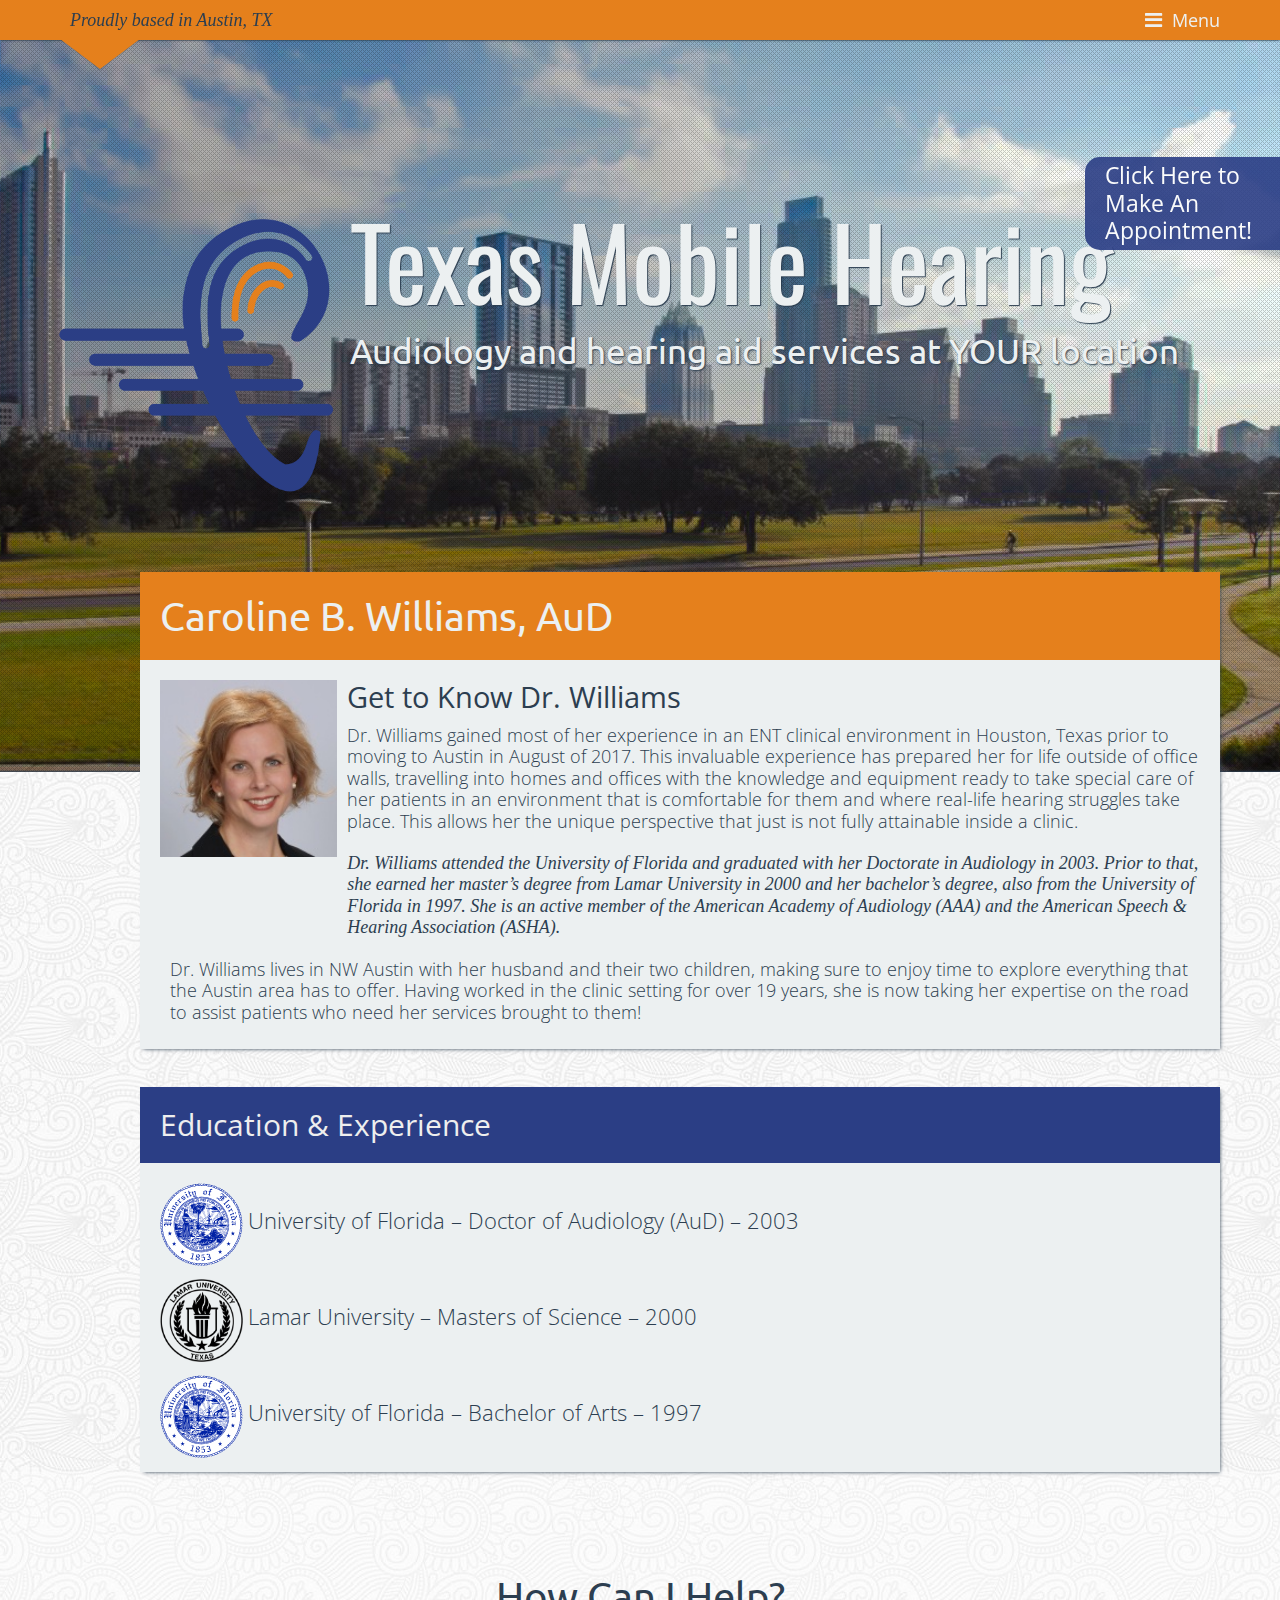
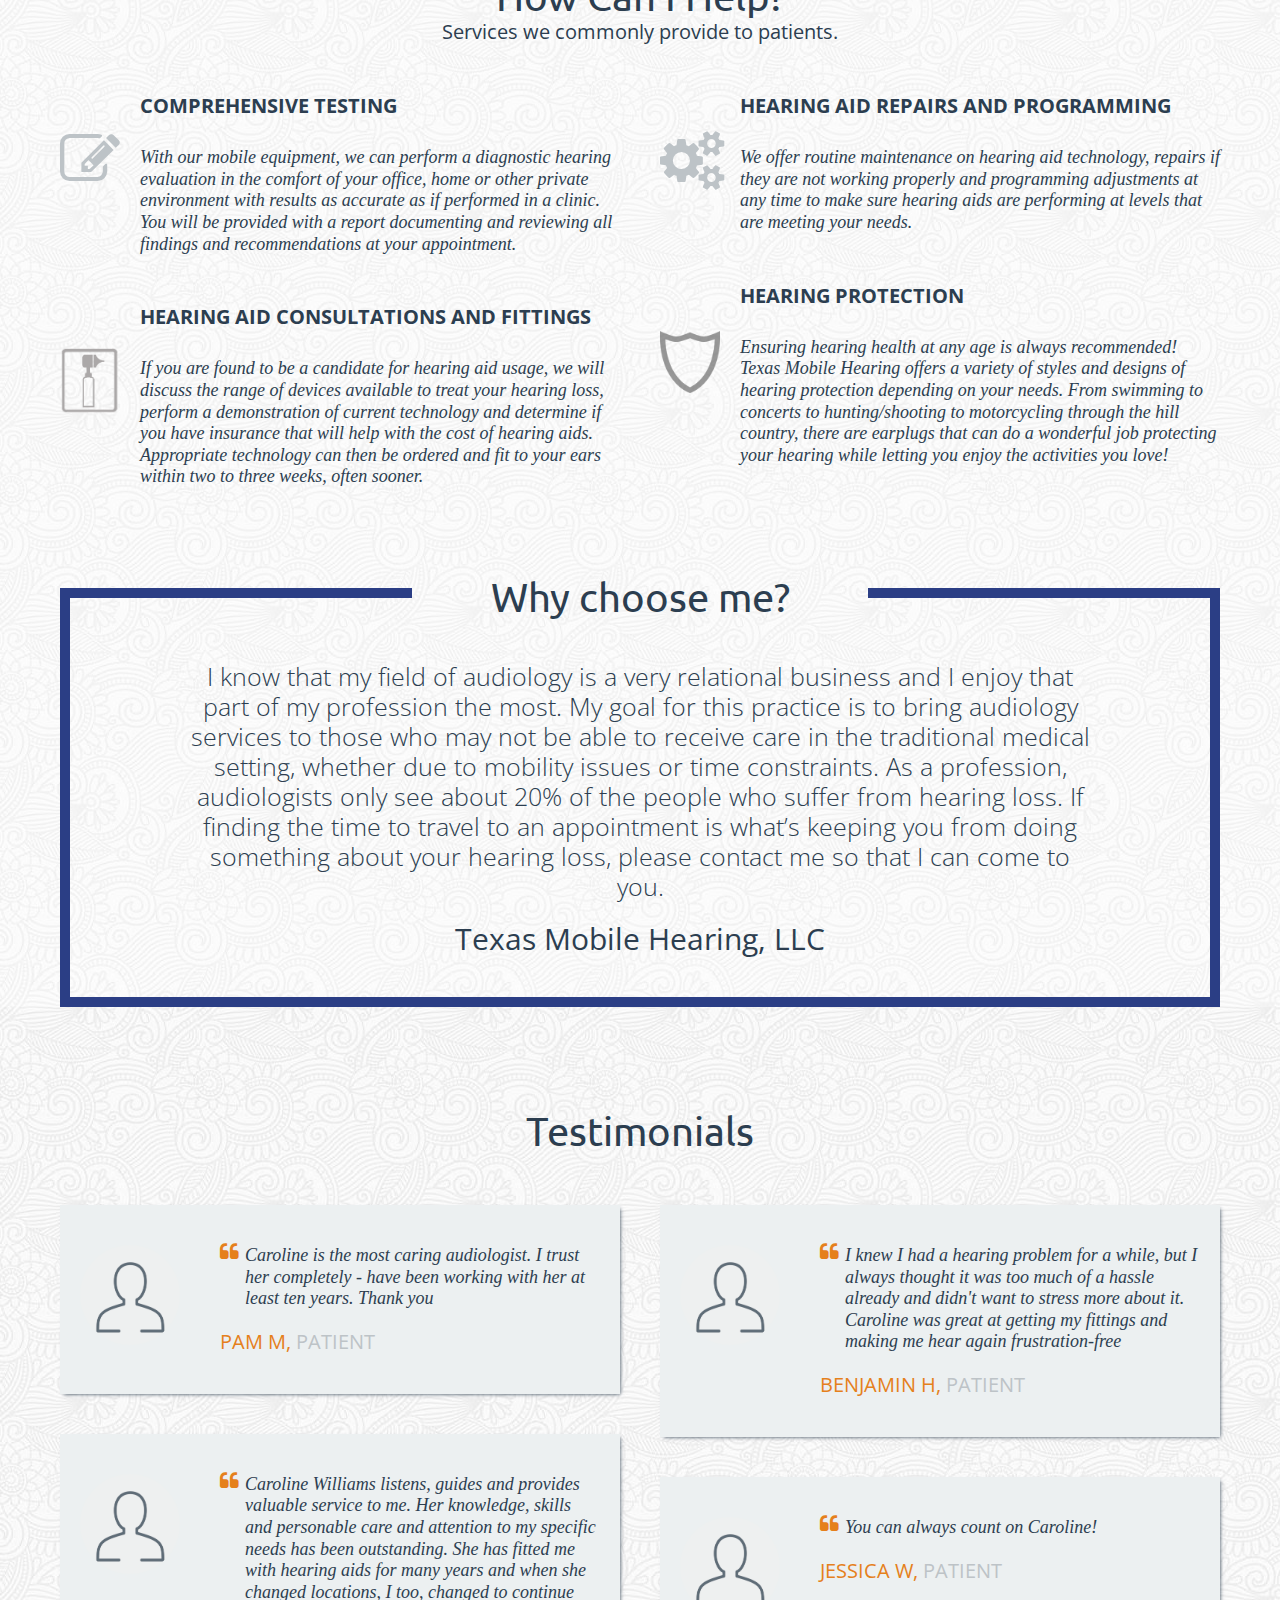
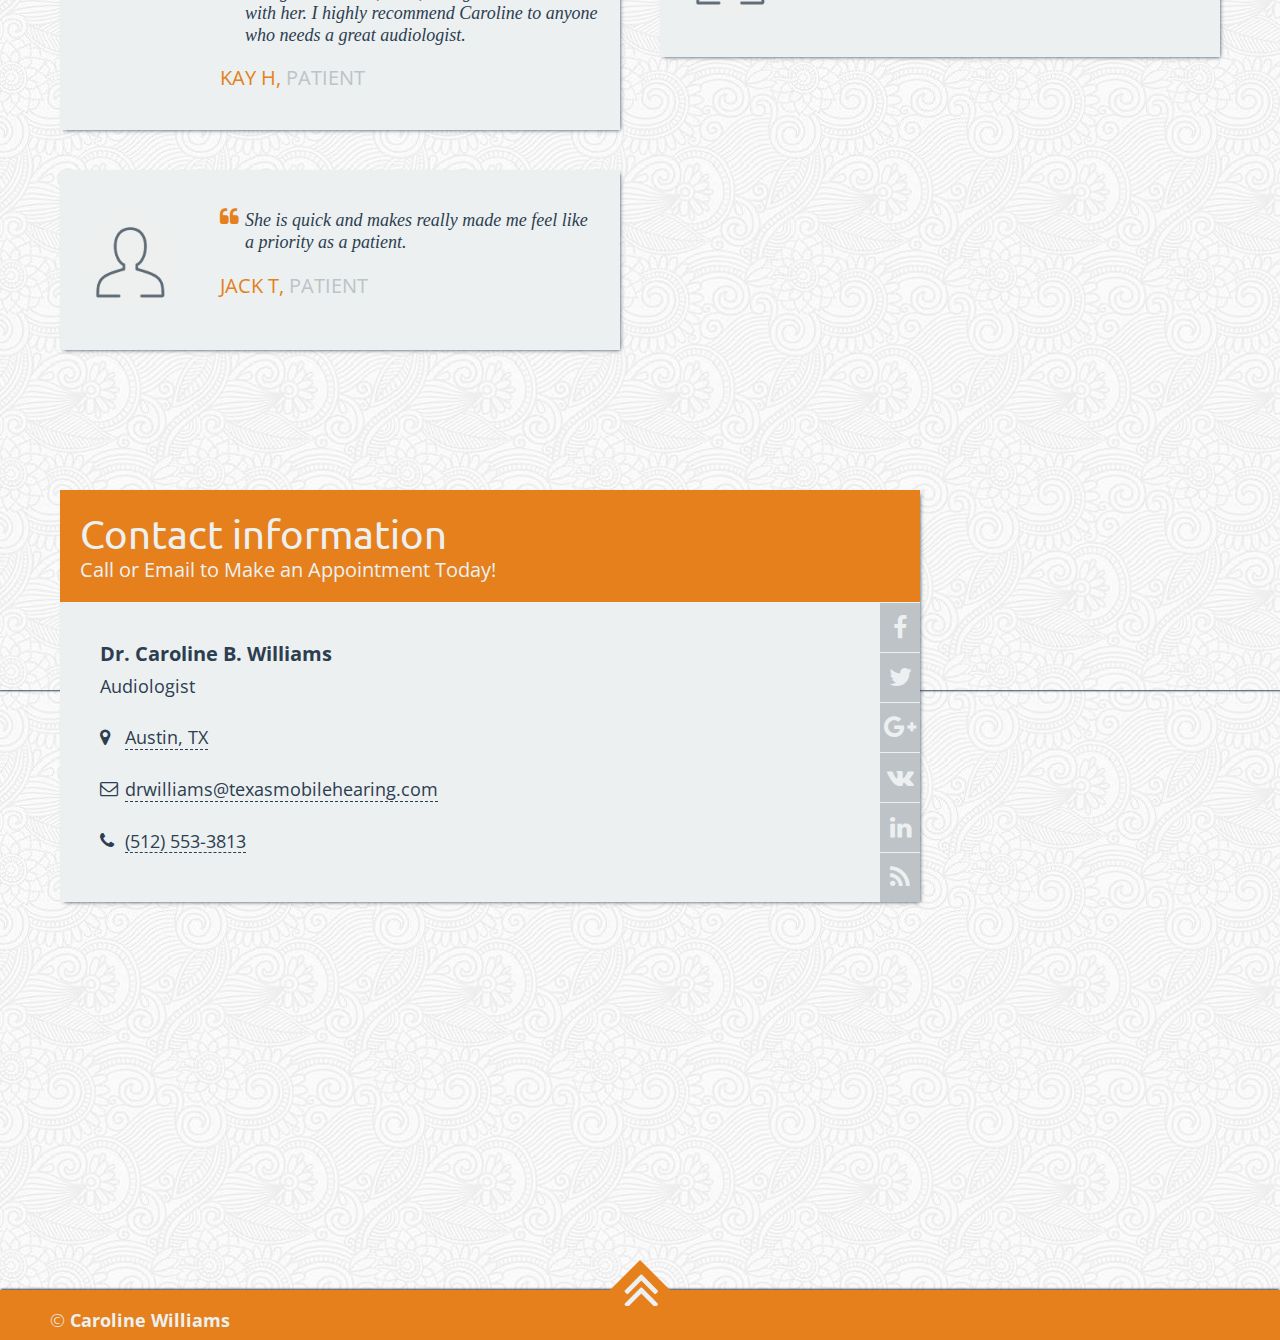
==== commit dbda6db0: "work" ====
--- a/index.html
+++ b/index.html
@@ -20,4 +20,4 @@
 	  <div class="container"><div class="about-card" style="width:90%"><header class="about-card__header" style="background-color:#2b3e85"><h3 style="color:#EEEEEE;">Education & Experience</h3></header><div class="about-card__info">
 	  <img src="static/images/University_of_Florida_seal.svg" alt="UF Audiologist" class="seal"></img><p class="school">University of Florida – Doctor of Audiology (AuD) – 2003</p>
 	  <br><img src="static/images/Lamar_University_seal.png" alt="Lamar University Audiologist" class="seal"></img><p class="school">Lamar University – Masters of Science – 2000</p>
-<br><img src="static/images/University_of_Florida_seal.svg" alt="UF Audiologist" class="seal"></img><p class="school">University of Florida – Bachelor of Arts – 1997</p></div></div></div></div><!-- Services section--><section class="common-section" id="services" style="background-color: rgba(255, 255, 255, 0.3);"><div class="container"><header class="common-section__header" ><h2>How Can I Help?</h2><h4>Services we commonly provide to patients.</h4></header><div class="grid-container"><ul class="services services_advisory"><li class="services__item icon icon_plan"><h4>Comprehensive Testing</h4><br><p>With our mobile equipment, we can perform a diagnostic hearing evaluation in the comfort of your office, home or other private environment with results as accurate as if performed in a clinic. You will be provided with a report documenting and reviewing all findings and recommendations at your appointment.</p></li><li class="services__item icon"><h4>Hearing Aid Consultations and Fittings</h4><img style="width:60px; height:auto; margin: -60px -60px -60px 0;" src="static/images/scope.png" alt="Consultations and Fittings"><p>If you are found to be a candidate for hearing aid usage, we will discuss the range of devices available to treat your hearing loss, perform a demonstration of current technology and determine if you have insurance that will help with the cost of hearing aids. Appropriate technology can then be ordered and fit to your ears within two to three weeks, often sooner.</p></li></ul><ul class="services services_pm"><li class="services__item icon icon_strategy"><h4>Hearing Aid Repairs and Programming</h4><br><p>We offer routine maintenance on hearing aid technology, repairs if they are not working properly and programming adjustments at any time to make sure hearing aids are performing at levels that are meeting your needs.</p></li><li class="services__item icon"><h4>Hearing Protection</h4><img style="width:60px; height:auto; margin: 10px -60px -60px 0; opacity:.6;" src="static/images/shield.png" alt="Hearing Protection"><p>Ensuring hearing health at any age is always recommended! Texas Mobile Hearing offers a variety of styles and designs of hearing protection depending on your needs. From swimming to concerts to hunting/shooting to motorcycling through the hill country, there are earplugs that can do a wonderful job protecting your hearing while letting you enjoy the activities you love!</p></li></ul><div class="advantages"><h2>Why choose me?</h2><blockquote><p>I know that my field of audiology is a very relational business and I enjoy that part of my profession the most. My goal for this practice is to bring audiology services to those who may not be able to receive care in the traditional medical setting, whether due to mobility issues or time constraints. As a profession, audiologists only see about 20% of the people who suffer from hearing loss. If finding the time to travel to an appointment is what’s keeping you from doing something about your hearing loss, please contact me so that I can come to you.</p><cite>Texas Mobile Hearing, LLC</cite></blockquote></div></div></div></section><!-- Testimonials section--><section class="common-section" id="testimonials"><div class="container"><header class="common-section__header"><h2>Testimonials</h2></header><div class="grid-container"><ul class="testimonials"><li class="testimonials__item"><img src="static/images/logos/placeholder.png" alt="Pam Moore"><blockquote><p class="icon icon_ql">Caroline is the most caring audiologist. I trust her completely - have been working with her at least ten years. Thank you</p><cite><span class="name">Pam M.,</span><span class="role"> Patient</span></cite></blockquote></li><li class="testimonials__item"><img src="static/images/logos/placeholder.png" alt="Kay Horacefield"><blockquote><p class="icon icon_ql">Caroline Williams listens, guides and provides valuable service to me. Her knowledge, skills and personable care and attention to my specific needs has been outstanding. She has fitted me with hearing aids for many years and when she changed locations, I too, changed to continue with her. I highly recommend Caroline to anyone who needs a great audiologist.</p><cite><span class="name">Kay H.,</span><span class="role"> Patient</span></cite></blockquote></li><li class="testimonials__item"><img src="static/images/logos/placeholder.png" alt="Jack"><blockquote><p class="icon icon_ql">She is quick and makes really made me feel like a priority as a patient.</p><cite><span class="name">Jack T.,</span><span class="role"> Patient</span></cite></blockquote></li></ul><ul class="testimonials"><li class="testimonials__item"><img src="static/images/logos/placeholder.png" alt="Pam Moore"><blockquote><p class="icon icon_ql">I knew I had a hearing problem for a while, but I always thought it was too much of a hassle already and didn't want to stress more about it. Caroline was great at getting my fittings and making me hear again frustration-free</p><cite><span class="name">Benjamin H.,</span><span class="role"> Patient</span></cite></blockquote></li><li class="testimonials__item"><img src="static/images/logos/placeholder.png" alt="Lorem ipsum dolor sit amet"><blockquote><p class="icon icon_ql">You can always count on Caroline!</p><cite><span class="name">Jessica W.,</span><span class="role"> Patient</span></cite></blockquote></li></ul></div></div></section><!-- Contacts section--><div class="contacts-section" id="contacts"><div class="container"><section class="contact-card"><header class="contact-card__header"><h2>Contact information</h2><h4>Call or Email to Make an Appointment Today!</h4></header><div class="contact-info"><div class="contact-info__logo"></div><div class="contact-info__group"><div class="contact-info__additional"></div><div class="contact-info__vcard vcard"><h4 class="fn org">Dr. Caroline B. Williams</h4><p class="role title">Audiologist</p><br><p class="icon icon_location"><a class="adr js-anchor" href="#gmap"><span class="country-name" >Austin</span>,&nbsp;<span class="locality">TX</span></a></p><br><p class="icon icon_mail"><a class="email" href="mailto:drwilliams@texasmobilehearing.com">drwilliams@texasmobilehearing.com</a></p><br><p class="icon icon_phone"><a class="email" href="tel:5125533813" >(512) 553-3813</a></p></div><ul class="contact-info__social"><li><a class="icon icon_fb" rel="nofollow" href="https://www.facebook.com/drwilliams78750/">I'm on Facebook</a></li><li><a class="icon icon_twi" rel="nofollow" href="https://twitter.com/TXmobilehearing">My Twitter</a></li><li><a class="icon icon_gplus" rel="nofollow">I'm on Google+</a></li><li><a class="icon icon_vk" rel="nofollow">I'm in Vk</a></li><li><a class="icon icon_in"rel="nofollow" href="https://www.linkedin.com/in/caroline-williams-aud-ccc-a-f-aaa-a05a094">My Linkedin profile</a></li><li><a class="icon icon_rss" rel="nofollow">RSS feed... maybe</a></li></ul></div></div></section></div><div class="gmap" id="gmap"></div></div><!-- Footer--><footer class="main-footer"><div class="container"><p class="main-footer__copyright">&copy;&nbsp;<span>Caroline Williams</span></p><a class="main-footer__gotop icon icon_gotop js-anchor" href="#home">To top!</a></div></footer><script src="static/js/body.min.js"></script></body></html>
+<br><img src="static/images/University_of_Florida_seal.svg" alt="UF Audiologist" class="seal"></img><p class="school">University of Florida – Bachelor of Arts – 1997</p></div></div></div></div><!-- Services section--><section class="common-section" id="services" style="background-color: rgba(255, 255, 255, 0.3);"><div class="container"><header class="common-section__header" ><h2>How Can I Help?</h2><h4>Services we commonly provide to patients.</h4></header><div class="grid-container"><ul class="services services_advisory"><li class="services__item icon icon_plan"><h4>Comprehensive Testing</h4><br><p>With our mobile equipment, we can perform a diagnostic hearing evaluation in the comfort of your office, home or other private environment with results as accurate as if performed in a clinic. You will be provided with a report documenting and reviewing all findings and recommendations at your appointment.</p></li><li class="services__item icon"><h4>Hearing Aid Consultations and Fittings</h4><img style="width:60px; height:auto; margin: -60px -60px -60px 0;" src="static/images/scope.png" alt="Consultations and Fittings"><p>If you are found to be a candidate for hearing aid usage, we will discuss the range of devices available to treat your hearing loss, perform a demonstration of current technology and determine if you have insurance that will help with the cost of hearing aids. Appropriate technology can then be ordered and fit to your ears within two to three weeks, often sooner.</p></li></ul><ul class="services services_pm"><li class="services__item icon icon_strategy"><h4>Hearing Aid Repairs and Programming</h4><br><p>We offer routine maintenance on hearing aid technology, repairs if they are not working properly and programming adjustments at any time to make sure hearing aids are performing at levels that are meeting your needs.</p></li><li class="services__item icon"><h4>Hearing Protection</h4><img style="width:60px; height:auto; margin: 10px -60px -60px 0; opacity:.6;" src="static/images/shield.png" alt="Hearing Protection"><p>Ensuring hearing health at any age is always recommended! Texas Mobile Hearing offers a variety of styles and designs of hearing protection depending on your needs. From swimming to concerts to hunting/shooting to motorcycling through the hill country, there are earplugs that can do a wonderful job protecting your hearing while letting you enjoy the activities you love!</p></li></ul><div class="advantages"><h2>Why choose me?</h2><blockquote><p>I know that my field of audiology is a very relational business and I enjoy that part of my profession the most. My goal for this practice is to bring audiology services to those who may not be able to receive care in the traditional medical setting, whether due to mobility issues or time constraints. As a profession, audiologists only see about 20% of the people who suffer from hearing loss. If finding the time to travel to an appointment is what’s keeping you from doing something about your hearing loss, please contact me so that I can come to you.</p><cite>Texas Mobile Hearing, LLC</cite></blockquote></div></div></div></section><!-- Testimonials section--><section class="common-section" id="testimonials"><div class="container"><header class="common-section__header"><h2>Testimonials</h2></header><div class="grid-container"><ul class="testimonials"><li class="testimonials__item"><img src="static/images/logos/placeholder.png" alt="Pam Moore"><blockquote><p class="icon icon_ql">Caroline is the most caring audiologist. I trust her completely - have been working with her at least ten years. Thank you</p><cite><span class="name">Pam M,</span><span class="role"> Patient</span></cite></blockquote></li><li class="testimonials__item"><img src="static/images/logos/placeholder.png" alt="Kay Horacefield"><blockquote><p class="icon icon_ql">Caroline Williams listens, guides and provides valuable service to me. Her knowledge, skills and personable care and attention to my specific needs has been outstanding. She has fitted me with hearing aids for many years and when she changed locations, I too, changed to continue with her. I highly recommend Caroline to anyone who needs a great audiologist.</p><cite><span class="name">Kay H,</span><span class="role"> Patient</span></cite></blockquote></li><li class="testimonials__item"><img src="static/images/logos/placeholder.png" alt="Jack"><blockquote><p class="icon icon_ql">She is quick and makes really made me feel like a priority as a patient.</p><cite><span class="name">Jack T,</span><span class="role"> Patient</span></cite></blockquote></li></ul><ul class="testimonials"><li class="testimonials__item"><img src="static/images/logos/placeholder.png" alt="Pam Moore"><blockquote><p class="icon icon_ql">I knew I had a hearing problem for a while, but I always thought it was too much of a hassle already and didn't want to stress more about it. Caroline was great at getting my fittings and making me hear again frustration-free</p><cite><span class="name">Benjamin H,</span><span class="role"> Patient</span></cite></blockquote></li><li class="testimonials__item"><img src="static/images/logos/placeholder.png" alt="Lorem ipsum dolor sit amet"><blockquote><p class="icon icon_ql">You can always count on Caroline!</p><cite><span class="name">Jessica W,</span><span class="role"> Patient</span></cite></blockquote></li></ul></div></div></section><!-- Contacts section--><div class="contacts-section" id="contacts"><div class="container"><section class="contact-card"><header class="contact-card__header"><h2>Contact information</h2><h4>Call or Email to Make an Appointment Today!</h4></header><div class="contact-info"><div class="contact-info__logo"></div><div class="contact-info__group"><div class="contact-info__additional"></div><div class="contact-info__vcard vcard"><h4 class="fn org">Dr. Caroline B. Williams</h4><p class="role title">Audiologist</p><br><p class="icon icon_location"><a class="adr js-anchor" href="#gmap"><span class="country-name" >Austin</span>,&nbsp;<span class="locality">TX</span></a></p><br><p class="icon icon_mail"><a class="email" href="mailto:drwilliams@texasmobilehearing.com">drwilliams@texasmobilehearing.com</a></p><br><p class="icon icon_phone"><a class="email" href="tel:5125533813" >(512) 553-3813</a></p></div><ul class="contact-info__social"><li><a class="icon icon_fb" rel="nofollow" href="https://www.facebook.com/drwilliams78750/">I'm on Facebook</a></li><li><a class="icon icon_twi" rel="nofollow" href="https://twitter.com/TXmobilehearing">My Twitter</a></li><li><a class="icon icon_gplus" rel="nofollow">I'm on Google+</a></li><li><a class="icon icon_vk" rel="nofollow">I'm in Vk</a></li><li><a class="icon icon_in"rel="nofollow" href="https://www.linkedin.com/in/caroline-williams-aud-ccc-a-f-aaa-a05a094">My Linkedin profile</a></li><li><a class="icon icon_rss" rel="nofollow">RSS feed... maybe</a></li></ul></div></div></section></div><div class="gmap" id="gmap"></div></div><!-- Footer--><footer class="main-footer"><div class="container"><p class="main-footer__copyright">&copy;&nbsp;<span>Caroline Williams</span></p><a class="main-footer__gotop icon icon_gotop js-anchor" href="#home">To top!</a></div></footer><script src="static/js/body.min.js"></script></body></html>
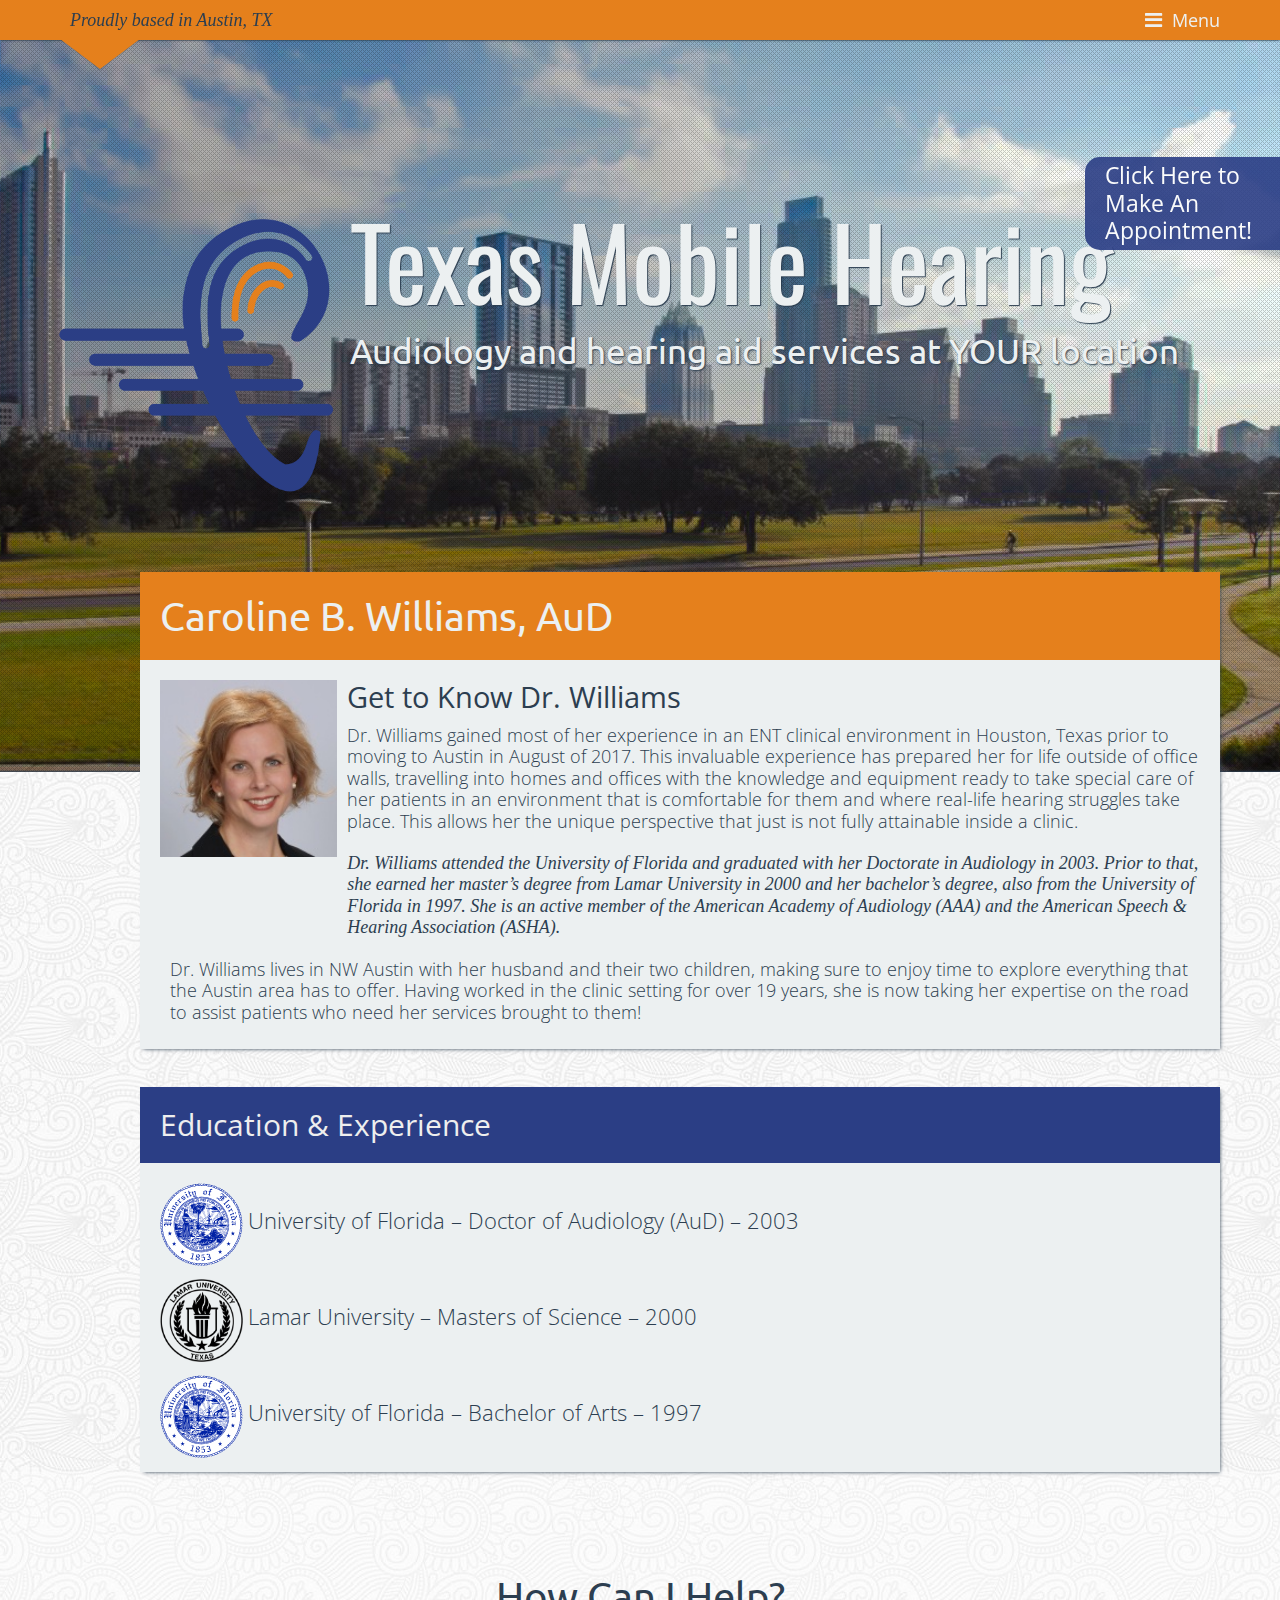
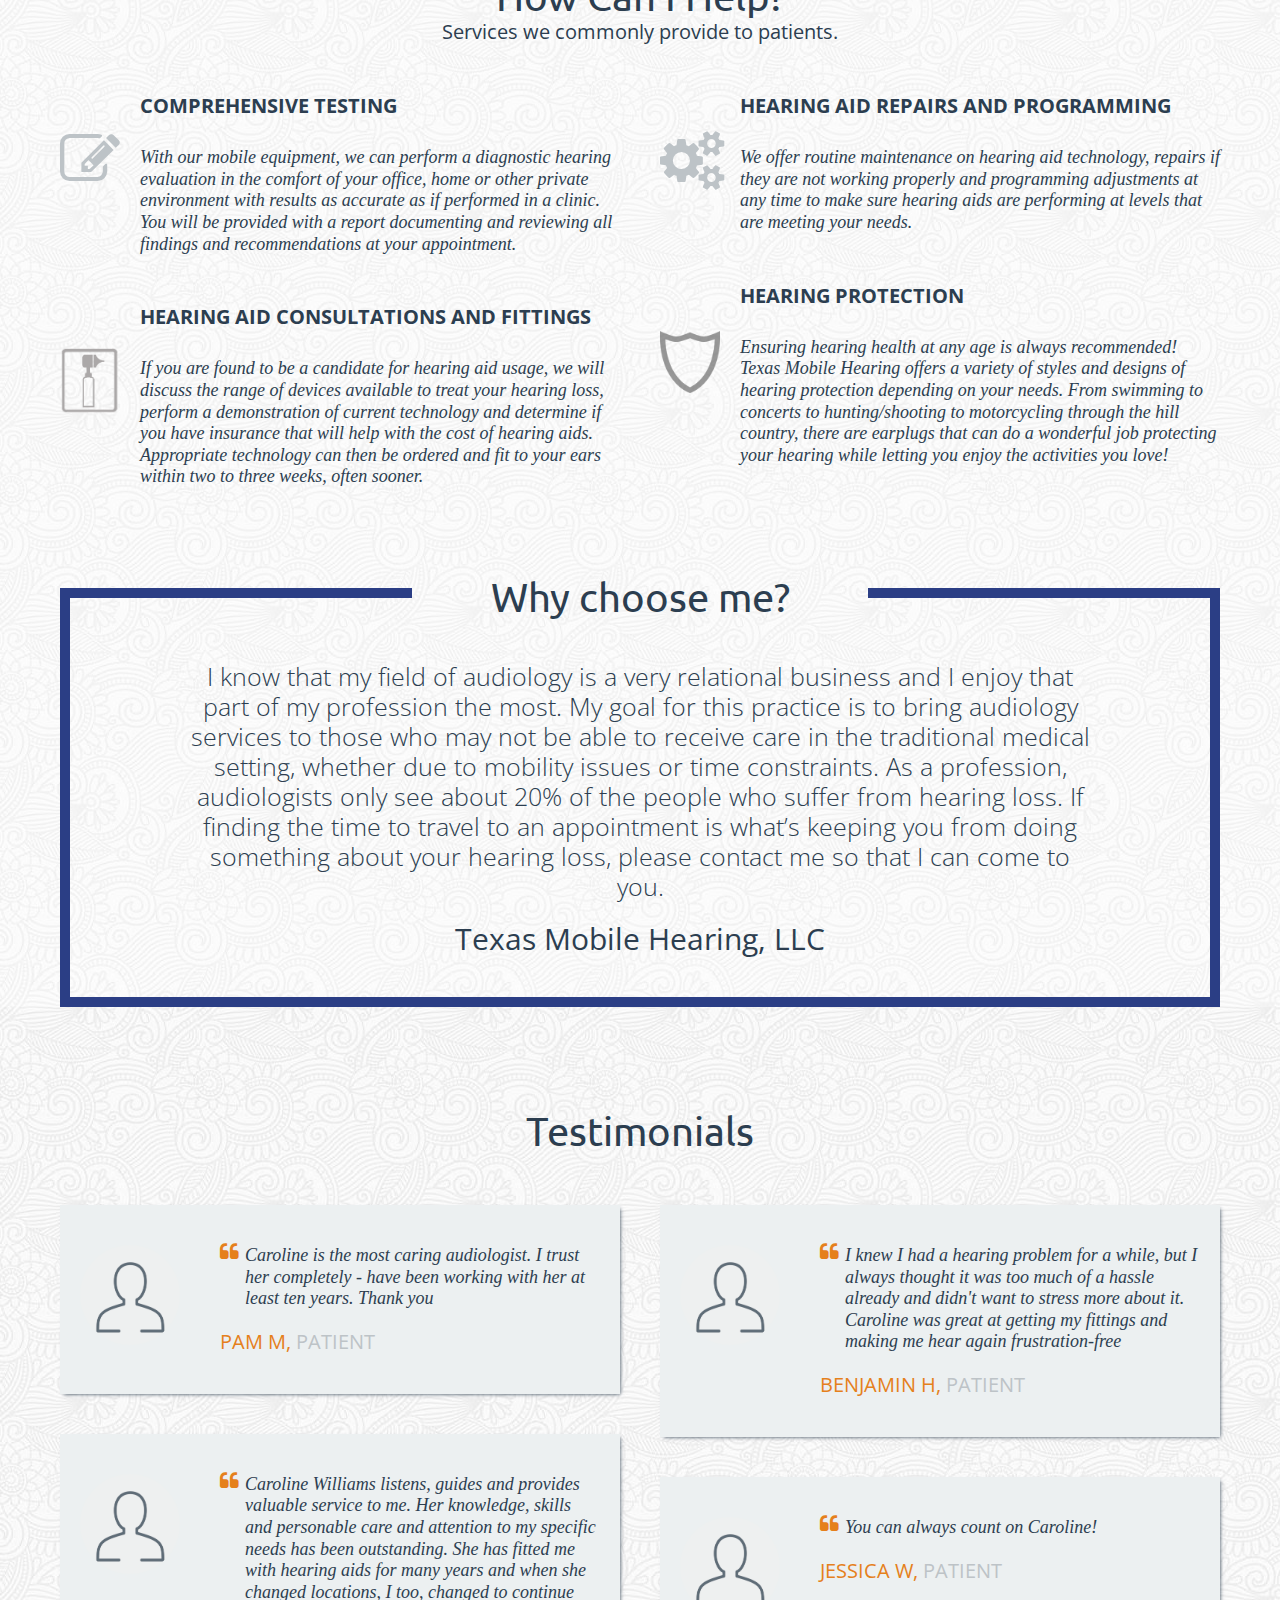
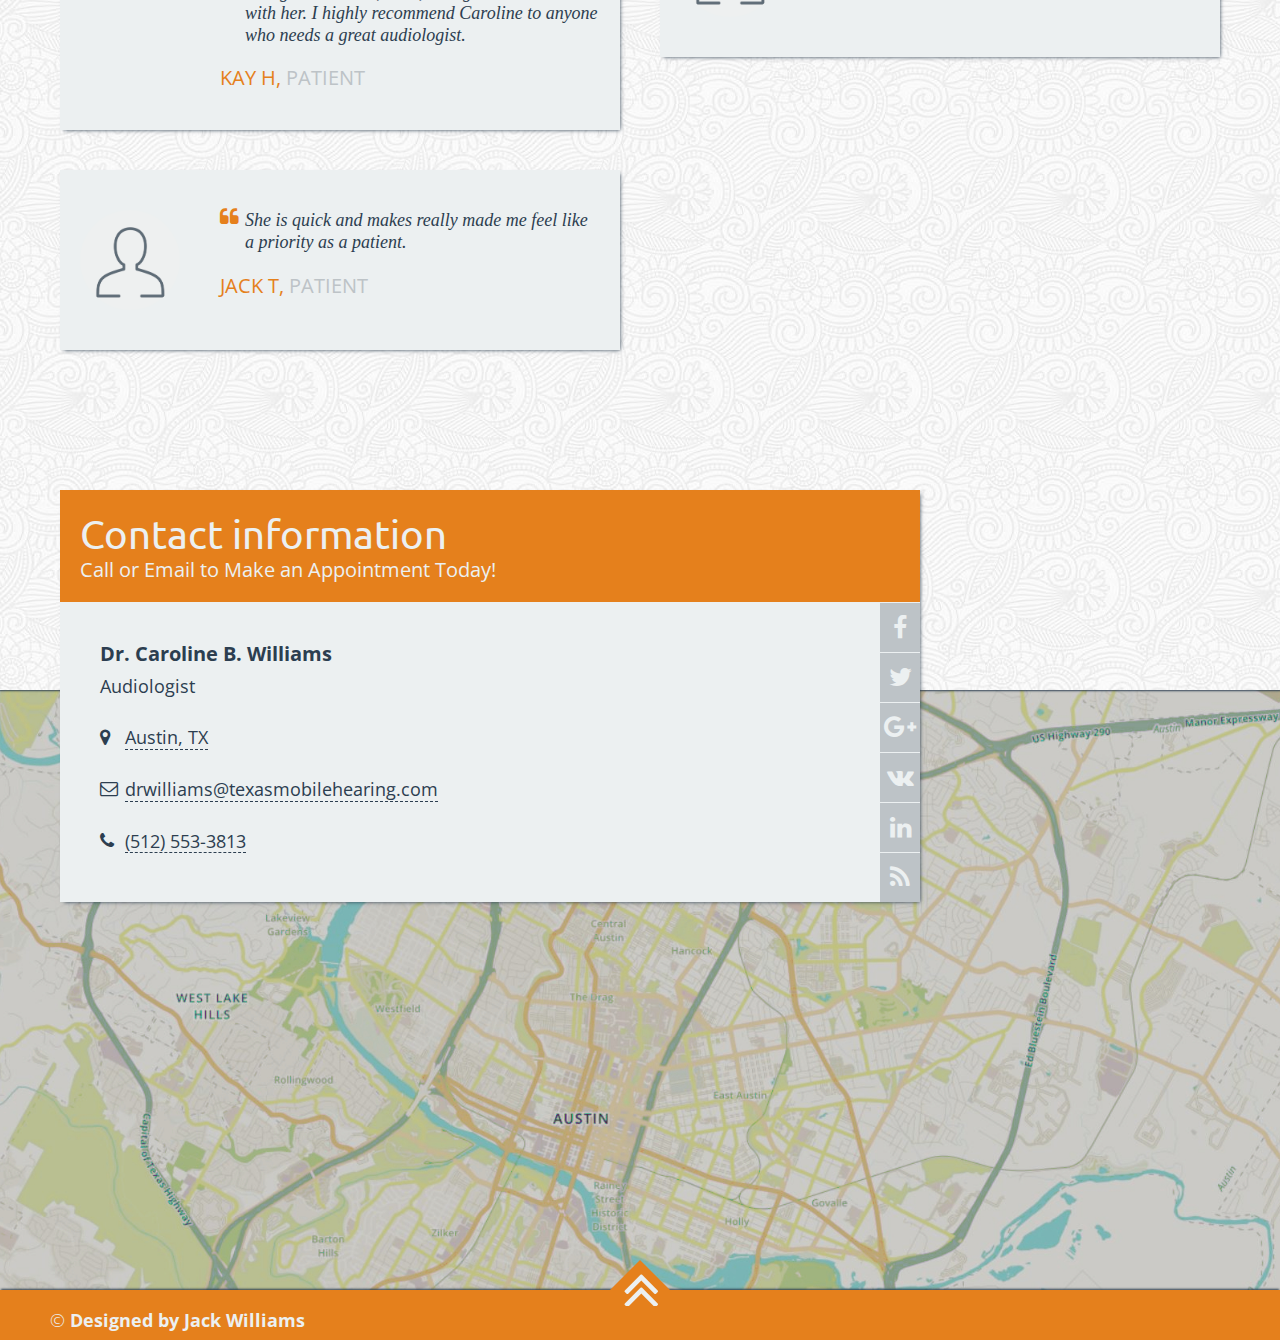
==== commit 96fc552d: "Update index.html" ====
--- a/index.html
+++ b/index.html
@@ -1,4 +1,4 @@
-<!DOCTYPE html><html lang="en"><head><meta charset="utf-8"><meta http-equiv="X-UA-Compatible" content="IE=edge"><meta name="viewport" content="width=device-width,initial-scale=1"><title>Home | Texas Mobile Hearing</title><meta name="description" content="Page-specific description"><meta name="keywords" content="Page-specific keywords"><link rel="shortcut icon" href="favicon.ico"><link rel="shortcut icon" href="static/images/favicons/favicon.png" type="image/x-icon"><link rel="apple-touch-icon" href="static/images/favicons/apple-touch-icon.png"><link rel="apple-touch-icon-precomposed" href="static/images/favicons/apple-touch-icon-precomposed.png"><link href="https://fonts.googleapis.com/css?family=Oswald:400|Ubuntu" rel="stylesheet"><link href="https://fonts.googleapis.com/css?family=Open+Sans:300italic,400italic,600italic,700italic,800italic,300,400,600,700,800%7COpen+Sans+Condensed:300&amp;subset=latin,cyrillic" rel="stylesheet" type="text/css"><link rel="stylesheet" href="static/css/screen.min.css"><link rel="stylesheet" href="static/css/custom.min.css"><script src="static/js/head.min.js"></script></head><body><script>progressJs().setOptions({overlayMode: true, theme: 'custom'}).start();
+<!DOCTYPE html><html lang="en"> <meta name="description" content="Mobile Audiology services to the Austin, TX area. Schedule an appointment and Dr. Williams will travel to you to test your hearing."><head><meta charset="utf-8"><meta http-equiv="X-UA-Compatible" content="IE=edge"><meta name="viewport" content="width=device-width,initial-scale=1"><title>Home | Texas Mobile Hearing</title><meta name="description" content="Page-specific description"><meta name="keywords" content="Page-specific keywords"><link rel="shortcut icon" href="favicon.ico"><link rel="shortcut icon" href="static/images/favicons/favicon.png" type="image/x-icon"><link rel="apple-touch-icon" href="static/images/favicons/apple-touch-icon.png"><link rel="apple-touch-icon-precomposed" href="static/images/favicons/apple-touch-icon-precomposed.png"><link href="https://fonts.googleapis.com/css?family=Oswald:400|Ubuntu" rel="stylesheet"><link href="https://fonts.googleapis.com/css?family=Open+Sans:300italic,400italic,600italic,700italic,800italic,300,400,600,700,800%7COpen+Sans+Condensed:300&amp;subset=latin,cyrillic" rel="stylesheet" type="text/css"><link rel="stylesheet" href="static/css/screen.min.css"><link rel="stylesheet" href="static/css/custom.min.css"><script src="static/js/head.min.js"></script></head><body><script>progressJs().setOptions({overlayMode: true, theme: 'custom'}).start();
       if(window.attachEvent) {
           window.attachEvent('onload', function(){ progressJs().end(); });
       } else {
@@ -20,4 +20,4 @@
 	  <div class="container"><div class="about-card" style="width:90%"><header class="about-card__header" style="background-color:#2b3e85"><h3 style="color:#EEEEEE;">Education & Experience</h3></header><div class="about-card__info">
 	  <img src="static/images/University_of_Florida_seal.svg" alt="UF Audiologist" class="seal"></img><p class="school">University of Florida – Doctor of Audiology (AuD) – 2003</p>
 	  <br><img src="static/images/Lamar_University_seal.png" alt="Lamar University Audiologist" class="seal"></img><p class="school">Lamar University – Masters of Science – 2000</p>
-<br><img src="static/images/University_of_Florida_seal.svg" alt="UF Audiologist" class="seal"></img><p class="school">University of Florida – Bachelor of Arts – 1997</p></div></div></div></div><!-- Services section--><section class="common-section" id="services" style="background-color: rgba(255, 255, 255, 0.3);"><div class="container"><header class="common-section__header" ><h2>How Can I Help?</h2><h4>Services we commonly provide to patients.</h4></header><div class="grid-container"><ul class="services services_advisory"><li class="services__item icon icon_plan"><h4>Comprehensive Testing</h4><br><p>With our mobile equipment, we can perform a diagnostic hearing evaluation in the comfort of your office, home or other private environment with results as accurate as if performed in a clinic. You will be provided with a report documenting and reviewing all findings and recommendations at your appointment.</p></li><li class="services__item icon"><h4>Hearing Aid Consultations and Fittings</h4><img style="width:60px; height:auto; margin: -60px -60px -60px 0;" src="static/images/scope.png" alt="Consultations and Fittings"><p>If you are found to be a candidate for hearing aid usage, we will discuss the range of devices available to treat your hearing loss, perform a demonstration of current technology and determine if you have insurance that will help with the cost of hearing aids. Appropriate technology can then be ordered and fit to your ears within two to three weeks, often sooner.</p></li></ul><ul class="services services_pm"><li class="services__item icon icon_strategy"><h4>Hearing Aid Repairs and Programming</h4><br><p>We offer routine maintenance on hearing aid technology, repairs if they are not working properly and programming adjustments at any time to make sure hearing aids are performing at levels that are meeting your needs.</p></li><li class="services__item icon"><h4>Hearing Protection</h4><img style="width:60px; height:auto; margin: 10px -60px -60px 0; opacity:.6;" src="static/images/shield.png" alt="Hearing Protection"><p>Ensuring hearing health at any age is always recommended! Texas Mobile Hearing offers a variety of styles and designs of hearing protection depending on your needs. From swimming to concerts to hunting/shooting to motorcycling through the hill country, there are earplugs that can do a wonderful job protecting your hearing while letting you enjoy the activities you love!</p></li></ul><div class="advantages"><h2>Why choose me?</h2><blockquote><p>I know that my field of audiology is a very relational business and I enjoy that part of my profession the most. My goal for this practice is to bring audiology services to those who may not be able to receive care in the traditional medical setting, whether due to mobility issues or time constraints. As a profession, audiologists only see about 20% of the people who suffer from hearing loss. If finding the time to travel to an appointment is what’s keeping you from doing something about your hearing loss, please contact me so that I can come to you.</p><cite>Texas Mobile Hearing, LLC</cite></blockquote></div></div></div></section><!-- Testimonials section--><section class="common-section" id="testimonials"><div class="container"><header class="common-section__header"><h2>Testimonials</h2></header><div class="grid-container"><ul class="testimonials"><li class="testimonials__item"><img src="static/images/logos/placeholder.png" alt="Pam Moore"><blockquote><p class="icon icon_ql">Caroline is the most caring audiologist. I trust her completely - have been working with her at least ten years. Thank you</p><cite><span class="name">Pam M,</span><span class="role"> Patient</span></cite></blockquote></li><li class="testimonials__item"><img src="static/images/logos/placeholder.png" alt="Kay Horacefield"><blockquote><p class="icon icon_ql">Caroline Williams listens, guides and provides valuable service to me. Her knowledge, skills and personable care and attention to my specific needs has been outstanding. She has fitted me with hearing aids for many years and when she changed locations, I too, changed to continue with her. I highly recommend Caroline to anyone who needs a great audiologist.</p><cite><span class="name">Kay H,</span><span class="role"> Patient</span></cite></blockquote></li><li class="testimonials__item"><img src="static/images/logos/placeholder.png" alt="Jack"><blockquote><p class="icon icon_ql">She is quick and makes really made me feel like a priority as a patient.</p><cite><span class="name">Jack T,</span><span class="role"> Patient</span></cite></blockquote></li></ul><ul class="testimonials"><li class="testimonials__item"><img src="static/images/logos/placeholder.png" alt="Pam Moore"><blockquote><p class="icon icon_ql">I knew I had a hearing problem for a while, but I always thought it was too much of a hassle already and didn't want to stress more about it. Caroline was great at getting my fittings and making me hear again frustration-free</p><cite><span class="name">Benjamin H,</span><span class="role"> Patient</span></cite></blockquote></li><li class="testimonials__item"><img src="static/images/logos/placeholder.png" alt="Lorem ipsum dolor sit amet"><blockquote><p class="icon icon_ql">You can always count on Caroline!</p><cite><span class="name">Jessica W,</span><span class="role"> Patient</span></cite></blockquote></li></ul></div></div></section><!-- Contacts section--><div class="contacts-section" id="contacts"><div class="container"><section class="contact-card"><header class="contact-card__header"><h2>Contact information</h2><h4>Call or Email to Make an Appointment Today!</h4></header><div class="contact-info"><div class="contact-info__logo"></div><div class="contact-info__group"><div class="contact-info__additional"></div><div class="contact-info__vcard vcard"><h4 class="fn org">Dr. Caroline B. Williams</h4><p class="role title">Audiologist</p><br><p class="icon icon_location"><a class="adr js-anchor" href="#gmap"><span class="country-name" >Austin</span>,&nbsp;<span class="locality">TX</span></a></p><br><p class="icon icon_mail"><a class="email" href="mailto:drwilliams@texasmobilehearing.com">drwilliams@texasmobilehearing.com</a></p><br><p class="icon icon_phone"><a class="email" href="tel:5125533813" >(512) 553-3813</a></p></div><ul class="contact-info__social"><li><a class="icon icon_fb" rel="nofollow" href="https://www.facebook.com/drwilliams78750/">I'm on Facebook</a></li><li><a class="icon icon_twi" rel="nofollow" href="https://twitter.com/TXmobilehearing">My Twitter</a></li><li><a class="icon icon_gplus" rel="nofollow">I'm on Google+</a></li><li><a class="icon icon_vk" rel="nofollow">I'm in Vk</a></li><li><a class="icon icon_in"rel="nofollow" href="https://www.linkedin.com/in/caroline-williams-aud-ccc-a-f-aaa-a05a094">My Linkedin profile</a></li><li><a class="icon icon_rss" rel="nofollow">RSS feed... maybe</a></li></ul></div></div></section></div><div class="gmap" id="gmap"></div></div><!-- Footer--><footer class="main-footer"><div class="container"><p class="main-footer__copyright">&copy;&nbsp;<span>Caroline Williams</span></p><a class="main-footer__gotop icon icon_gotop js-anchor" href="#home">To top!</a></div></footer><script src="static/js/body.min.js"></script></body></html>
+<br><img src="static/images/University_of_Florida_seal.svg" alt="UF Audiologist" class="seal"></img><p class="school">University of Florida – Bachelor of Arts – 1997</p></div></div></div></div><!-- Services section--><section class="common-section" id="services" style="background-color: rgba(255, 255, 255, 0.3);"><div class="container"><header class="common-section__header" ><h2>How Can I Help?</h2><h4>Services we commonly provide to patients.</h4></header><div class="grid-container"><ul class="services services_advisory"><li class="services__item icon icon_plan"><h4>Comprehensive Testing</h4><br><p>With our mobile equipment, we can perform a diagnostic hearing evaluation in the comfort of your office, home or other private environment with results as accurate as if performed in a clinic. You will be provided with a report documenting and reviewing all findings and recommendations at your appointment.</p></li><li class="services__item icon"><h4>Hearing Aid Consultations and Fittings</h4><img style="width:60px; height:auto; margin: -60px -60px -60px 0;" src="static/images/scope.png" alt="Consultations and Fittings"><p>If you are found to be a candidate for hearing aid usage, we will discuss the range of devices available to treat your hearing loss, perform a demonstration of current technology and determine if you have insurance that will help with the cost of hearing aids. Appropriate technology can then be ordered and fit to your ears within two to three weeks, often sooner.</p></li></ul><ul class="services services_pm"><li class="services__item icon icon_strategy"><h4>Hearing Aid Repairs and Programming</h4><br><p>We offer routine maintenance on hearing aid technology, repairs if they are not working properly and programming adjustments at any time to make sure hearing aids are performing at levels that are meeting your needs.</p></li><li class="services__item icon"><h4>Hearing Protection</h4><img style="width:60px; height:auto; margin: 10px -60px -60px 0; opacity:.6;" src="static/images/shield.png" alt="Hearing Protection"><p>Ensuring hearing health at any age is always recommended! Texas Mobile Hearing offers a variety of styles and designs of hearing protection depending on your needs. From swimming to concerts to hunting/shooting to motorcycling through the hill country, there are earplugs that can do a wonderful job protecting your hearing while letting you enjoy the activities you love!</p></li></ul><div class="advantages"><h2>Why choose me?</h2><blockquote><p>I know that my field of audiology is a very relational business and I enjoy that part of my profession the most. My goal for this practice is to bring audiology services to those who may not be able to receive care in the traditional medical setting, whether due to mobility issues or time constraints. As a profession, audiologists only see about 20% of the people who suffer from hearing loss. If finding the time to travel to an appointment is what’s keeping you from doing something about your hearing loss, please contact me so that I can come to you.</p><cite>Texas Mobile Hearing, LLC</cite></blockquote></div></div></div></section><!-- Testimonials section--><section class="common-section" id="testimonials"><div class="container"><header class="common-section__header"><h2>Testimonials</h2></header><div class="grid-container"><ul class="testimonials"><li class="testimonials__item"><img src="static/images/logos/placeholder.png" alt="Pam Moore"><blockquote><p class="icon icon_ql">Caroline is the most caring audiologist. I trust her completely - have been working with her at least ten years. Thank you</p><cite><span class="name">Pam M,</span><span class="role"> Patient</span></cite></blockquote></li><li class="testimonials__item"><img src="static/images/logos/placeholder.png" alt="Kay Horacefield"><blockquote><p class="icon icon_ql">Caroline Williams listens, guides and provides valuable service to me. Her knowledge, skills and personable care and attention to my specific needs has been outstanding. She has fitted me with hearing aids for many years and when she changed locations, I too, changed to continue with her. I highly recommend Caroline to anyone who needs a great audiologist.</p><cite><span class="name">Kay H,</span><span class="role"> Patient</span></cite></blockquote></li><li class="testimonials__item"><img src="static/images/logos/placeholder.png" alt="Jack"><blockquote><p class="icon icon_ql">She is quick and makes really made me feel like a priority as a patient.</p><cite><span class="name">Jack T,</span><span class="role"> Patient</span></cite></blockquote></li></ul><ul class="testimonials"><li class="testimonials__item"><img src="static/images/logos/placeholder.png" alt="Pam Moore"><blockquote><p class="icon icon_ql">I knew I had a hearing problem for a while, but I always thought it was too much of a hassle already and didn't want to stress more about it. Caroline was great at getting my fittings and making me hear again frustration-free</p><cite><span class="name">Benjamin H,</span><span class="role"> Patient</span></cite></blockquote></li><li class="testimonials__item"><img src="static/images/logos/placeholder.png" alt="Lorem ipsum dolor sit amet"><blockquote><p class="icon icon_ql">You can always count on Caroline!</p><cite><span class="name">Jessica W,</span><span class="role"> Patient</span></cite></blockquote></li></ul></div></div></section><!-- Contacts section--><div class="contacts-section" id="contacts"><div class="container"><section class="contact-card"><header class="contact-card__header"><h2>Contact information</h2><h4>Call or Email to Make an Appointment Today!</h4></header><div class="contact-info"><div class="contact-info__logo"></div><div class="contact-info__group"><div class="contact-info__additional"></div><div class="contact-info__vcard vcard"><h4 class="fn org">Dr. Caroline B. Williams</h4><p class="role title">Audiologist</p><br><p class="icon icon_location"><a class="adr js-anchor" href="#gmap"><span class="country-name" >Austin</span>,&nbsp;<span class="locality">TX</span></a></p><br><p class="icon icon_mail"><a class="email" href="mailto:drwilliams@texasmobilehearing.com">drwilliams@texasmobilehearing.com</a></p><br><p class="icon icon_phone"><a class="email" href="tel:5125533813" >(512) 553-3813</a></p></div><ul class="contact-info__social"><li><a class="icon icon_fb" rel="nofollow" href="https://www.facebook.com/drwilliams78750/">I'm on Facebook</a></li><li><a class="icon icon_twi" rel="nofollow" href="https://twitter.com/TXmobilehearing">My Twitter</a></li><li><a class="icon icon_gplus" rel="nofollow">I'm on Google+</a></li><li><a class="icon icon_vk" rel="nofollow">I'm in Vk</a></li><li><a class="icon icon_in"rel="nofollow" href="https://www.linkedin.com/in/caroline-williams-aud-ccc-a-f-aaa-a05a094">My Linkedin profile</a></li><li><a class="icon icon_rss" rel="nofollow">RSS feed... maybe</a></li></ul></div></div></section></div><div class="gmap" id="gmap"></div></div><!-- Footer--><footer class="main-footer"><div class="container"><p class="main-footer__copyright">&copy;&nbsp;<span>Designed by Jack Williams</span></p><a class="main-footer__gotop icon icon_gotop js-anchor" href="#home">To top!</a></div></footer><script src="static/js/body.min.js"></script></body></html>
--- a/static/css/screen.min.css
+++ b/static/css/screen.min.css
@@ -1,5 +1,5 @@
 @media screen and (min-width: 768px) {
-@font-face{font-family:'ip';src:url(../fonts/ip/font/ip.eot);src:url(../fonts/ip/font/ip.eot#iefix) format("embedded-opentype"),url(../fonts/ip/font/ip.woff) format("woff"),url(../fonts/ip/font/ip.ttf) format("truetype"),url(../fonts/ip/font/ip.svg) format("svg");font-weight:400;font-style:normal}html,body,div,span,applet,object,iframe,h1,h2,h3,h4,h5,h6,p,blockquote,pre,a,abbr,acronym,address,big,cite,code,del,dfn,em,img,ins,kbd,q,s,samp,small,strike,strong,sub,sup,tt,var,b,u,i,center,dl,dt,dd,ol,ul,li,fieldset,form,input,label,legend,table,caption,tbody,tfoot,thead,tr,th,td,article,aside,canvas,details,embed,figure,figcaption,footer,header,hgroup,menu,nav,output,ruby,section,summary,time,mark,audio,video{margin:0;padding:0;border:0;-moz-box-sizing:border-box;-webkit-box-sizing:border-box;box-sizing:border-box}article,aside,details,figcaption,figure,footer,header,hgroup,menu,nav,section{display:block}nav ol,nav ul{list-style:none}blockquote,q{quotes:none}blockquote cite{font-style:normal}blockquote:before,blockquote:after,q:before,q:after{content:'';content:none}table{border-collapse:collapse;border-spacing:0}button,input[type=submit]{cursor:pointer}html,body{width:100%;height:100%;color:#2c3e50;font-family:"Open Sans",Tahoma,Verdana,Arial,sans-serif;line-height:1.2}body{background:#eee url(../images/bg-pattern.jpg); opacity:2;}.container{position:relative;max-width:1200px;margin:0 auto}.container:before,.container:after{display:block;content:'';clear:both;height:0}.common-section{padding-top:100px;width:100%;margin:0 0;clear:both}.common-section:before,.common-section:after{display:block;content:'';clear:both;height:0}.common-section__header{padding-bottom:50px;text-align:center;float:left;width:98%;width:-webkit-calc(100% - 40px);width:calc(100% - 40px);margin-left:1%;margin-right:1%;margin-left:-webkit-calc(20px);margin-left:calc(20px);margin-right:-webkit-calc(20px);margin-right:calc(20px);height:auto;margin-top:0;margin-bottom:0}.grid-container{width:100%;margin:0 0;clear:both}.grid-container:before,.grid-container:after{display:block;content:'';clear:both;height:0}::-moz-selection{color:#ecf0f1;background-color:#bdc3c7}::selection{color:#ecf0f1;background-color:#bdc3c7}::-moz-selection{color:#ecf0f1;background-color:#bdc3c7}h1,h2,h3,h4,h5,h6{font-weight:400}h1{color:#ecf0f1;font-size:60px;font-family: 'Oswald', sans-serif;}h2{font-family: 'Ubuntu', sans-serif;font-size:40px}h3{font-size:30px}h4{font-size:20px}h5{font-size:18px}p{font-size:18px}li p{font-family:Georgia,Times,"Times New Roman",serif;font-style:italic}a{color:#2c3e50;font-family:"Open Sans",Tahoma,Verdana,Arial,sans-serif;font-size:18px;text-decoration:none;outline-style:none;border-bottom:1px dashed #2c3e50}a:hover{border-bottom:none}.icon:before{font-family:"ip";font-style:normal;font-weight:400}.icon_menu:before{content:"\e801"}.icon_menu.is-closed:before{content:"\e809"}.icon_spoiler.is-opened:before{content:"\e803"}.icon_spoiler.is-closed:before{content:"\e802"}.icon_research:before{content:"\e80b"}.icon_strategy:before{content:"\e807"}.icon_improve:before{content:"\e80f"}.icon_plan:before{content:"\e80c"}.icon_recover:before{content:"\e80a"}.icon_support:before{content:"\e80e"}.icon_develop:before{content:"\e808"}.icon_deploy:before{content:"\e80d"}.icon_deliver:before{content:"\e810"}.icon_gotop:before{content:"\e817"}.icon_gonext:before{content:"\e818"}.icon_fb:before{content:"\e811"}.icon_twi:before{content:"\e812"}.icon_gplus:before{content:"\e813"}.icon_vk:before{content:"\e814"}.icon_in:before{content:"\e815"}.icon_rss:before{content:"\e816"}.icon_mail:before{content:"\e800"}.icon_location:before{content:"\e806"}.icon_ql:before{content:"\e804"}.icon_qr:before{content:"\e805"}.icon_link:before{content:"\e819"}.icon_phone:before{content:"\e81a"}.progressjs-inner{width:0}.progressjs-progress{z-index:9999999}.progressjs-theme-custom{background-color:#ecf0f1;-webkit-transition:all .2s ease-out;transition:all .2s ease-out}.progressjs-theme-custom .progressjs-inner{height:100%;-webkit-transition:all .3s ease-out;transition:all .3s ease-out}.progressjs-theme-custom.progressjs-end{opacity:0!important}.progressjs-theme-custom .progressjs-percent{position:absolute;top:50%;left:50%;display:block;width:200px;height:120px;margin-left:-100px;margin-top:-60px;text-align:center;color:#e5801c;font-size:120px;line-height:120px;font-family:"Open Sans",Tahoma,Verdana,Arial,sans-serif}.main-header{position:fixed;z-index:100;width:100%}.first-nav{position:absolute;z-index:200;top:0;left:0;height:40px;overflow:hidden;background-color:#e5801c;width:100%;margin:0 0;clear:both;-webkit-box-shadow:0 1px 2px -1px #2c3e50;box-shadow:0 1px 2px -1px #2c3e50}.first-nav:before,.first-nav:after{display:block;content:'';clear:both;height:0}.first-nav__languages,.first-nav__links{float:left;width:73%;width:-webkit-calc(75% - 40px);width:calc(75% - 40px);margin-left:1%;margin-right:1%;margin-left:-webkit-calc(20px);margin-left:calc(20px);margin-right:-webkit-calc(20px);margin-right:calc(20px);height:auto;margin-top:0;margin-bottom:0}.first-nav__languages li,.first-nav__links li{display:inline-block;margin:0 10px}.first-nav__languages a,.first-nav__links a{color:#ecf0f1;font-family:Georgia,Times,"Times New Roman",serif;font-style:italic;line-height:40px;border-color:#ecf0f1;-webkit-transition:color .5s;transition:color .5s}.first-nav__languages a.is-selected,.first-nav__languages a:hover,.first-nav__links a.is-selected,.first-nav__links a:hover{color:#2c3e50;border:none}.first-nav__navcontrol{display:none;float:left;width:23%;width:-webkit-calc(25% - 40px);width:calc(25% - 40px);margin-left:1%;margin-right:1%;margin-left:-webkit-calc(20px);margin-left:calc(20px);margin-right:-webkit-calc(20px);margin-right:calc(20px);height:auto;margin-top:0;margin-bottom:0;color:#ecf0f1;line-height:40px;text-align:right;border:none;-webkit-transition:color .5s;transition:color .5s}.first-nav__navcontrol:before{display:inline-block;margin-right:10px;color:#ecf0f1;font-size:20px;-webkit-transition:color .5s;transition:color .5s}.first-nav__navcontrol.is-open,.first-nav__navcontrol.is-closed{display:block}.first-nav__navcontrol:hover,.first-nav__navcontrol:hover:before{color:#2c3e50}.second-nav{position:relative;min-height:80px;background-color:#ecf0f1;width:100%;margin:0 0;clear:both;margin-top:40px;-webkit-box-shadow:0 1px 2px -1px #2c3e50;box-shadow:0 1px 2px -1px #2c3e50;-webkit-transition:all .5s;transition:all .5s}.second-nav:before,.second-nav:after{display:block;content:'';clear:both;height:0}.second-nav.is-closed{margin-top:-40px}.second-nav__logo{display:block;position:absolute;top:0;left:20px;width:80px;color:#ecf0f1;font-size:40px;line-height:80px;font-family: 'Ubuntu', sans-serif;letter-spacing:-5px;font-weight:700;text-align:center;background-color:#ecf0f1;border:none}.second-nav__logo:after{content:"";position:absolute;bottom:-29px;left:0;z-index:250;border-top:30px solid #e5801c;border-left:40px solid transparent;border-right:40px solid transparent}.second-nav__logo span{position:relative;display:block;width:100%;height:100%}.second-nav__logo span:after{content:"";position:absolute;bottom:-15px;right:-2px;width:50px;height:5px;background-color:transparent;-webkit-box-shadow:0 1px 2px -1px #2c3e50;box-shadow:0 1px 2px -1px #2c3e50;-webkit-transform:rotate(-37deg);-ms-transform:rotate(-37deg);transform:rotate(-37deg)}.second-nav__logo span:before{content:"";position:absolute;bottom:-15px;left:-2px;width:50px;height:5px;background-color:transparent;-webkit-box-shadow:0 1px 2px -1px #2c3e50;box-shadow:0 1px 2px -1px #2c3e50;-webkit-transform:rotate(37deg);-ms-transform:rotate(37deg);transform:rotate(37deg)}.menu{float:left;width:98%;width:-webkit-calc(100% - 40px);width:calc(100% - 40px);margin-left:1%;margin-right:1%;margin-left:-webkit-calc(20px);margin-left:calc(20px);margin-right:-webkit-calc(20px);margin-right:calc(20px);height:auto;margin-top:0;margin-bottom:0;text-align:right}.menu li{display:inline-block;margin-left:18px}.menu li a{line-height:80px;font-size:20px;-webkit-transition:color .5s;transition:color .5s}.menu li a.is-selected,.menu li a:hover{color:#bdc3c7;border:none}.home-section{position:relative;width:100%;overflow:hidden}.home-section:after{content:"";position:absolute;left:0;bottom:0;display:block;width:100%;height:0;clear:both;-webkit-box-shadow:0 0 2px 1px #2c3e50;box-shadow:0 0 2px 1px #2c3e50}.home-section__bg{position:absolute;min-width:100%;min-height:100%;z-index:0;background:url(../images/Austin_skyline1.jpg) center 0 no-repeat;background-attachment:fixed;background-size:cover}.home-section__overlay{position:relative;width:100%;height:10%;min-height:10%;background-color:transparent;background-color:rgba(255,255,255,.01);filter:progid:DXImageTransform.Microsoft.gradient(startColorstr=#4C000000,endColorstr=#4C000000);zoom:1;background-image:url([data-uri]);background-repeat:repeat;background-attachment:fixed}.home-section__header{padding:200px 10px 400px;text-align:left}.home-section__header h1{margin-bottom:10px;font-size:100px;text-shadow:1px 1px 1px #2c3e50}.home-section__header h2{color:#ecf0f1;font-family: 'Ubuntu', sans-serif;text-shadow:1px 1px 2px #2c3e50}.about-section{position:relative;margin-top:-200px}.about-card{-webkit-box-shadow:2px 2px 4px -2px #2c3e50;box-shadow:2px 2px 4px -2px #2c3e50;float:left;width:73%;width:-webkit-calc(75% - 40px);width:calc(75% - 40px);margin-left:1%;margin-right:1%;margin-left:-webkit-calc(20px);margin-left:calc(20px);margin-right:-webkit-calc(20px);margin-right:calc(20px);height:auto;margin-top:0;margin-bottom:0;float:right}.about-card__header{padding:20px;background-color: #e5801c}.about-card__header h2,.about-card__header h4{color:#ecf0f1}.about-card__info{padding:20px;background-color:#ecf0f1}.about-card__info p{font-weight:lighter}.about-card__info blockquote p{margin:20px 0 20px 20px;font-family:Georgia,Times,"Times New Roman",serif;font-style:italic}.about-card__info .about-card__info-status{margin-top:20px;padding-top:10px;font-weight:400;border-top:1px dashed #bdc3c7}.about-card__info .about-card__info-status span{font-weight:700;text-transform:uppercase}.services{list-style-type:none;float:left;width:48%;width:-webkit-calc(50% - 40px);width:calc(50% - 40px);margin-left:1%;margin-right:1%;margin-left:-webkit-calc(20px);margin-left:calc(20px);margin-right:-webkit-calc(20px);margin-right:calc(20px);height:auto;margin-top:0;margin-bottom:0}.services__item{margin-bottom:50px}.services__item h4{margin-left:80px;margin-bottom:10px;text-transform:uppercase;font-weight:700}.services__item p{margin-left:80px}.services__item:before{margin-top:30px;float:left;color:#bdc3c7;font-size:60px;-webkit-transition:color .5s;transition:color .5s}.services__item:hover:before{color:#ecf0f1}.advantages{text-align:center;border-left:10px solid #2b3e85;border-right:10px solid #2b3e85;float:left;width:98%;width:-webkit-calc(100% - 40px);width:calc(100% - 40px);margin-left:1%;margin-right:1%;margin-left:-webkit-calc(20px);margin-left:calc(20px);margin-right:-webkit-calc(20px);margin-right:calc(20px);height:auto;margin-top:0;margin-bottom:0;margin-top:50px}.advantages h2{position:relative;margin-top:-15px}.advantages h2:before,.advantages h2:after{content:"";position:absolute;top:15px;display:block;width:30%;height:10px;background-color:#2b3e85}.advantages h2:before{left:0}.advantages h2:after{right:0}.advantages blockquote{padding:40px 0;border-bottom:10px solid #2b3e85}.advantages blockquote p,.advantages blockquote cite{display:inline-block;width:80%;margin:0 auto}.advantages blockquote p{margin-bottom:20px;font-weight:lighter;font-size:25px}.advantages blockquote cite{font-size:30px}.process{position:relative;list-style-type:none;float:left;width:98%;width:-webkit-calc(100% - 40px);width:calc(100% - 40px);margin-left:1%;margin-right:1%;margin-left:-webkit-calc(20px);margin-left:calc(20px);margin-right:-webkit-calc(20px);margin-right:calc(20px);height:auto;margin-top:0;margin-bottom:0;height:360px}.process:hover .process__step-icon.is-active{border-color:#dde4e6}.process:hover .process__step-icon.is-active:before{text-shadow:-1px -1px 0 #2c3e50,0 -1px 0 #2c3e50,1px -1px 0 #2c3e50,1px 0 0 #2c3e50,1px 1px 0 #2c3e50,0 1px 0 #2c3e50,-1px 1px 0 #2c3e50,-1px 0 0 #2c3e50}.process:hover .process__step-info{visibility:hidden}.process:hover .process__step-info:before,.process:hover .process__step-info:after{visibility:hidden}.process__step{position:absolute;top:0;display:block;width:25%;height:100%;background-color:rgba(255,255,255,0);background-image:url(../images/transparent.gif);background-repeat:repeat}.process__step_research{left:0%;z-index:40}.process__step_develop{left:37.5%;margin-left:-12.5%;z-index:30}.process__step_deploy{left:62.5%;margin-left:-12.5%;z-index:20}.process__step_deliver{left:87.5%;margin-left:-12.5%;z-index:10}.process__step:hover>.process__step-icon,.process__step:hover>.process__step-icon.is-active{border-color:#2b3e85}.process__step:hover>.process__step-icon:before,.process__step:hover>.process__step-icon.is-active:before{text-shadow:-1px -1px 0 #e5801c,0 -1px 0 #e5801c,1px -1px 0 #e5801c,1px 0 0 #e5801c,1px 1px 0 #e5801c,0 1px 0 #e5801c,-1px 1px 0 #e5801c,-1px 0 0 #e5801c}.process__step:hover+.process__step-info{visibility:visible}.process__step:hover+.process__step-info_research:before,.process__step:hover+.process__step-info_research:after{left:12.5%;visibility:visible}.process__step:hover+.process__step-info_develop:before,.process__step:hover+.process__step-info_develop:after{left:37.5%;visibility:visible}.process__step:hover+.process__step-info_deploy:before,.process__step:hover+.process__step-info_deploy:after{left:62.5%;visibility:visible}.process__step:hover+.process__step-info_deliver:before,.process__step:hover+.process__step-info_deliver:after{left:87.5%;visibility:visible}.process__step-icon{position:absolute;top:0;left:50%;display:block;width:180px;height:180px;margin-left:-90px;text-align:center;background-color:#ecf0f1;border:1px solid #dde4e6;-webkit-border-radius:50%;border-radius:50%;-webkit-box-shadow:3px 4px 8px -4px #2c3e50;box-shadow:3px 4px 8px -4px #2c3e50;-webkit-transition:all .5s;transition:all .5s}.process__step-icon:before{font-size:80px;line-height:180px;color:#dde4e6;text-shadow:-1px -1px 0 #2c3e50,0 -1px 0 #2c3e50,1px -1px 0 #2c3e50,1px 0 0 #2c3e50,1px 1px 0 #2c3e50,0 1px 0 #2c3e50,-1px 1px 0 #2c3e50,-1px 0 0 #2c3e50;cursor:default;-webkit-transition:all .5s;transition:all .5s}.process__step-icon.is-active{border-color:#e5801c}.process__step-icon.is-active:before{text-shadow:-1px -1px 0 #e5801c,0 -1px 0 #e5801c,1px -1px 0 #e5801c,1px 0 0 #e5801c,1px 1px 0 #e5801c,0 1px 0 #e5801c,-1px 1px 0 #e5801c,-1px 0 0 #e5801c}.process__step-info{position:absolute;top:180px;left:0;z-index:-1;display:block;width:100%;margin:40px 0 50px;padding:10px;background-color:#ecf0f1;border-top:10px solid #e5801c;-webkit-box-shadow:2px 2px 4px -2px #2c3e50;box-shadow:2px 2px 4px -2px #2c3e50}.process__step-info_research,.process__step-info_develop,.process__step-info_deploy,.process__step-info_deliver{visibility:hidden}.process__step-info.is-active{visibility:visible}.process__step-info:before{content:"";position:absolute;top:-40px;left:12.5%;margin-left:-40px;border-bottom:40px solid #e5801c;border-left:40px solid transparent;border-right:40px solid transparent}.process__step-info:after{content:"";position:absolute;top:-25px;left:12.5%;margin-left:-27px;border-bottom:27px solid #ecf0f1;border-left:27px solid transparent;border-right:27px solid transparent}.process__step-info h3{margin-bottom:10px}.process__step-info h3 span{color:#bdc3c7}.projects-wrap{position:relative;width:100%;clear:both;overflow:hidden}.projects-wrap:before,.projects-wrap:after{content:"";position:absolute;left:0;z-index:10;display:block;width:100%;height:0;clear:both}.projects-wrap:before{top:0;-webkit-box-shadow:0 0 2px 1px #2c3e50;box-shadow:0 0 2px 1px #2c3e50}.projects-wrap:after{bottom:0;-webkit-box-shadow:0 0 2px 1px #2c3e50;box-shadow:0 0 2px 1px #2c3e50}.projects{float:left;width:100%;margin-left:0;margin-right:0;height:auto;margin-top:0;margin-bottom:0}.projects__item{float:left;width:25%;margin-left:0;margin-right:0;height:auto;margin-top:0;margin-bottom:0;position:relative;height:0;padding-bottom:18.75%;overflow:hidden}.projects__item img{position:absolute;top:0;right:0;left:0;display:block;width:100%;margin:0}.projects__item figcaption{position:absolute;top:0;left:0;display:block;width:100%;height:100%;text-align:center;white-space:nowrap;background-color:#ecf0f1;background-color:rgba(236,240,241,.9);visibility:hidden;opacity:0;-webkit-transition:opacity .5s;transition:opacity .5s}.projects__item figcaption:after{content:"";display:inline-block;width:0;height:100%;vertical-align:middle}.projects__item figcaption a{display:inline-block;width:90%;font-size:25px;color:#e5801c;vertical-align:middle;white-space:normal;border-bottom:none}.projects__item figcaption a:before{margin-right:5px;font-size:20px}.projects__item:hover figcaption{visibility:visible;opacity:1}.testimonials{list-style-type:none;float:left;width:48%;width:-webkit-calc(50% - 40px);width:calc(50% - 40px);margin-left:1%;margin-right:1%;margin-left:-webkit-calc(20px);margin-left:calc(20px);margin-right:-webkit-calc(20px);margin-right:calc(20px);height:auto;margin-top:0;margin-bottom:0}.testimonials__item{min-height:180px;margin-bottom:40px;padding:40px 20px;background-color:#ecf0f1;-webkit-box-shadow:2px 2px 4px -2px #2c3e50;box-shadow:2px 2px 4px -2px #2c3e50}.testimonials__item img{display:block;width:100px;height:100px;float:left;-webkit-border-radius:50%;border-radius:50%;opacity:.6;-webkit-transition:opacity .5s;transition:opacity .5s}.testimonials__item:hover img{opacity:1}.testimonials__item blockquote{margin-left:140px}.testimonials__item blockquote p{position:relative;margin-left:25px}.testimonials__item blockquote p:before{position:absolute;top:-5px;left:-25px;font-size:20px;color:#e5801c}.testimonials__item blockquote cite{display:block;margin-top:20px;font-size:20px;text-transform:uppercase}.testimonials__item blockquote cite span.name{color:#e5801c}.testimonials__item blockquote cite span.role{color:#Bdc3c7;white-space:nowrap}.contacts-section{position:relative;padding-top:300px}.contact-card{position:absolute;top:-200px;z-index:50;-webkit-box-shadow:2px 2px 4px -2px #2c3e50;box-shadow:2px 2px 4px -2px #2c3e50;float:left;width:73%;width:-webkit-calc(75% - 40px);width:calc(75% - 40px);margin-left:1%;margin-right:1%;margin-left:-webkit-calc(20px);margin-left:calc(20px);margin-right:-webkit-calc(20px);margin-right:calc(20px);height:auto;margin-top:0;margin-bottom:0}.contact-card__header{padding:20px;background-color:#e5801c}.contact-card__header h2,.contact-card__header h4{color:#ecf0f1}.contact-info{position:relative;min-height:300px;padding:20px 60px 20px 20px;background-color:#ecf0f1;overflow:hidden;white-space:nowrap}.contact-info__logo{display:inline-block;color:#e5801c;font-size:80px;line-height:60px;letter-spacing:-5px;font-family: 'Ubuntu', sans-serif;font-weight:700;text-align:center;border:none;vertical-align:top}.contact-info__group{display:inline-block;padding-left:20px;white-space:normal;vertical-align:top}.contact-info__additional{margin-bottom:20px}.contact-info__additional p{font-style:italic;font-family: 'Ubuntu', sans-serif;line-height:1.5}.contact-info__vcard h4{margin-bottom:10px;font-weight:700}.contact-info__vcard p{margin-bottom:10px}.contact-info__vcard p:before{float:left;display:block;width:25px;height:25px;border:none;vertical-align:top}.contact-info__vcard a{display:inline-block;vertical-align:top}.contact-info__vcard span{display:inline-block}.contact-info__social{position:absolute;width:40px;height:100%;top:0;right:0;list-style-type:none;background-color:#bdc3c7}.contact-info__social li{display:block;width:40px;height:50px;text-align:center;overflow:hidden;background-color:#bdc3c7;border-top:1px solid #ecf0f1}.contact-info__social li:hover{background-color:transparent}.contact-info__social li a{display:inline-block;width:40px;color:#ecf0f1;font-size:0;cursor:default;border:none}.contact-info__social li a:before{display:inline-block;width:40px;text-align:center;font-size:25px;line-height:50px;color:#ecf0f1}.contact-info__social li a:hover:before{color:#2c3e50}#gmap{position:relative;width:100%;height:600px;overflow:hidden;background-image:url(../images/newmap.jpg);background-position:top center;background-size:cover}#gmap:before{content:"";position:absolute;top:0;left:0;z-index:10;display:block;width:100%;height:0;-webkit-box-shadow:0 0 2px 1px #2c3e50;box-shadow:0 0 2px 1px #2c3e50}#gmap .gm-style-iw *{display:block;width:100%!important}#gmap .gm-style-iw * h4,#gmap .gm-style-iw * p{margin:0;padding:0}#gmap .gm-style-iw * a{color:#4272db;border:none}.main-footer{position:relative;z-index:100;width:100%;background-color:#e5801c;color:#ecf0f1;-webkit-box-shadow:0 -2px 2px -1px #2c3e50;box-shadow:0 -2px 2px -1px #2c3e50}.main-footer:before{content:"";position:absolute;top:-30px;left:50%;margin-left:-40px;border-bottom:40px solid #e5801c;border-left:40px solid transparent;border-right:40px solid transparent}.main-footer a{color:#ecf0f1;border-color:#ecf0f1;-webkit-transition:color .5s;transition:color .5s}.main-footer a:hover{color:#2c3e50}.main-footer__author,.main-footer__copyright{margin-left:10px;padding-top:10px;float:left;line-height:40px}.main-footer__designer,.main-footer__links{margin-right:10px;padding-top:10px;float:right;line-height:40px}.main-footer__author,.main-footer__designer,.main-footer__copyright,.main-footer__links{font-weight:lighter}.main-footer__author span,.main-footer__author a,.main-footer__designer span,.main-footer__designer a,.main-footer__copyright span,.main-footer__copyright a,.main-footer__links span,.main-footer__links a{font-weight:700}.main-footer__gotop{position:absolute;top:-20px;left:50%;z-index:200;display:block;width:36px;height:36px;margin-left:-18px;font-size:0;border:none;overflow:hidden}.main-footer__gotop:before{display:block;font-size:60px;line-height:40px;color:#ecf0f1;-webkit-transition:color .5s;transition:color .5s}.main-footer__gotop:hover:before{color:#2c3e50}@media screen and (max-width:1200px) and (min-width:800px){.testimonials__item img{display:none}.testimonials__item blockquote{margin-left:0}}@media screen and (max-width:1200px){h1{font-size:55px}h2{font-size:35px}h3{font-size:25px}h4{font-size:18px}.home-section__header h1{font-size:75px}.projects__item{float:left;width:50%;margin-left:0;margin-right:0;height:auto;margin-top:0;margin-bottom:0;padding-bottom:37.5%}}@media screen and (max-width:960px){.second-nav__logo{display:none}.advantages h2:before,.advantages h2:after{width:25%}.advantages blockquote p{font-size:20px}.advantages blockquote cite{font-size:25px}}@media screen and (max-width:900px){.testimonials__item blockquote cite{font-size:18px}}@media screen and (max-width:800px){.common-section{padding-top:50px}.common-section__header{padding-bottom:30px}h1{font-size:50px}h2{font-size:30px}h3{font-size:20px}h5{font-size:16px}p{font-size:16px}.first-nav__languages li,.first-nav__links li{margin:0 7px}.second-nav.is-closed{margin-top:-100%}.menu{text-align:center}.menu li{margin:0 9px;display:block;margin:auto;border-bottom:1px dashed #bdc3c7}.menu li a{font-size:18px;line-height:2;border-bottom:none}.home-section__header{text-align:center}.home-section__header h1{font-size:50px}.about-card{float:left;width:98%;width:-webkit-calc(100% - 40px);width:calc(100% - 40px);margin-left:1%;margin-right:1%;margin-left:-webkit-calc(20px);margin-left:calc(20px);margin-right:-webkit-calc(20px);margin-right:calc(20px);height:auto;margin-top:0;margin-bottom:0;float:none}.services{float:left;width:98%;width:-webkit-calc(100% - 40px);width:calc(100% - 40px);margin-left:1%;margin-right:1%;margin-left:-webkit-calc(20px);margin-left:calc(20px);margin-right:-webkit-calc(20px);margin-right:calc(20px);height:auto;margin-top:0;margin-bottom:0}.services__item{margin-bottom:30px}.advantages{margin-top:30px}.process__step-icon{width:160px;height:160px;margin-left:-80px}.process__step-icon:before{font-size:70px;line-height:160px}.process__step-info{top:160px}.projects__item figcaption a{font-size:20px}.projects__item figcaption a:before{font-size:18px}.testimonials{float:left;width:98%;width:-webkit-calc(100% - 40px);width:calc(100% - 40px);margin-left:1%;margin-right:1%;margin-left:-webkit-calc(20px);margin-left:calc(20px);margin-right:-webkit-calc(20px);margin-right:calc(20px);height:auto;margin-top:0;margin-bottom:0}.testimonials__item{margin-bottom:20px}.contacts-section{padding-top:250px}.contact-card{float:left;width:98%;width:-webkit-calc(100% - 40px);width:calc(100% - 40px);margin-left:1%;margin-right:1%;margin-left:-webkit-calc(20px);margin-left:calc(20px);margin-right:-webkit-calc(20px);margin-right:calc(20px);height:auto;margin-top:0;margin-bottom:0;float:none}.contact-info__logo{display:none}.contact-info__group{padding-left:0}.contact-info__additional{margin-left:0}.contact-info__vcard{margin-left:0}}@media screen and (max-width:600px){.first-nav__languages,.first-nav__links{float:left;width:89.66667%;width:-webkit-calc(91.66667% - 40px);width:calc(91.66667% - 40px);margin-left:1%;margin-right:1%;margin-left:-webkit-calc(20px);margin-left:calc(20px);margin-right:-webkit-calc(20px);margin-right:calc(20px);height:auto;margin-top:0;margin-bottom:0}.first-nav__navcontrol{float:left;width:6.33333%;width:-webkit-calc(8.33333% - 40px);width:calc(8.33333% - 40px);margin-left:1%;margin-right:1%;margin-left:-webkit-calc(20px);margin-left:calc(20px);margin-right:-webkit-calc(20px);margin-right:calc(20px);height:auto;margin-top:0;margin-bottom:0;margin-left:0;font-size:0}.first-nav__navcontrol:before{margin-right:0}.home-section__header{padding:100px 0 300px}.advantages h2:before,.advantages h2:after{width:15%}.advantages blockquote{padding:20px 0}.advantages blockquote p{font-size:18px}.advantages blockquote cite{font-size:20px}.process__step-icon{width:140px;height:140px;margin-left:-70px}.process__step-icon:before{font-size:70px;line-height:140px}.process__step-info{top:140px}.main-footer__author,.main-footer__copyright{padding-top:20px;line-height:1}.main-footer__designer,.main-footer__links{padding-top:0}.main-footer__author,.main-footer__designer,.main-footer__copyright,.main-footer__links{float:none;text-align:center}}@media screen and (max-width:480px){.advantages h2:before,.advantages h2:after{width:10%}.process__step-icon{width:120px;height:120px;margin-left:-60px}.process__step-icon:before{font-size:60px;line-height:120px}.process__step-info{top:120px}.projects__item{float:left;width:100%;margin-left:0;margin-right:0;height:auto;margin-top:0;margin-bottom:0;padding-bottom:75%}.testimonials__item img{display:none}.testimonials__item blockquote{margin-left:0}}
+@font-face{font-family:'ip';src:url(../fonts/ip/font/ip.eot);src:url(../fonts/ip/font/ip.eot#iefix) format("embedded-opentype"),url(../fonts/ip/font/ip.woff) format("woff"),url(../fonts/ip/font/ip.ttf) format("truetype"),url(../fonts/ip/font/ip.svg) format("svg");font-weight:400;font-style:normal}html,body,div,span,applet,object,iframe,h1,h2,h3,h4,h5,h6,p,blockquote,pre,a,abbr,acronym,address,big,cite,code,del,dfn,em,img,ins,kbd,q,s,samp,small,strike,strong,sub,sup,tt,var,b,u,i,center,dl,dt,dd,ol,ul,li,fieldset,form,input,label,legend,table,caption,tbody,tfoot,thead,tr,th,td,article,aside,canvas,details,embed,figure,figcaption,footer,header,hgroup,menu,nav,output,ruby,section,summary,time,mark,audio,video{margin:0;padding:0;border:0;-moz-box-sizing:border-box;-webkit-box-sizing:border-box;box-sizing:border-box}article,aside,details,figcaption,figure,footer,header,hgroup,menu,nav,section{display:block}nav ol,nav ul{list-style:none}blockquote,q{quotes:none}blockquote cite{font-style:normal}blockquote:before,blockquote:after,q:before,q:after{content:'';content:none}table{border-collapse:collapse;border-spacing:0}button,input[type=submit]{cursor:pointer}html,body{width:100%;height:100%;color:#2c3e50;font-family:"Open Sans",Tahoma,Verdana,Arial,sans-serif;line-height:1.2}body{background:#eee url(../images/bg-pattern.jpg); opacity:2;}.container{position:relative;max-width:1200px;margin:0 auto}.container:before,.container:after{display:block;content:'';clear:both;height:0}.common-section{padding-top:100px;width:100%;margin:0 0;clear:both}.common-section:before,.common-section:after{display:block;content:'';clear:both;height:0}.common-section__header{padding-bottom:50px;text-align:center;float:left;width:98%;width:-webkit-calc(100% - 40px);width:calc(100% - 40px);margin-left:1%;margin-right:1%;margin-left:-webkit-calc(20px);margin-left:calc(20px);margin-right:-webkit-calc(20px);margin-right:calc(20px);height:auto;margin-top:0;margin-bottom:0}.grid-container{width:100%;margin:0 0;clear:both}.grid-container:before,.grid-container:after{display:block;content:'';clear:both;height:0}::-moz-selection{color:#ecf0f1;background-color:#bdc3c7}::selection{color:#ecf0f1;background-color:#bdc3c7}::-moz-selection{color:#ecf0f1;background-color:#bdc3c7}h1,h2,h3,h4,h5,h6{font-weight:400}h1{color:#ecf0f1;font-size:60px;font-family: 'Oswald', sans-serif;}h2{font-family: 'Ubuntu', sans-serif;font-size:40px}h3{font-size:30px}h4{font-size:20px}h5{font-size:18px}p{font-size:18px}li p{font-family:Georgia,Times,"Times New Roman",serif;font-style:italic}a{color:#2c3e50;font-family:"Open Sans",Tahoma,Verdana,Arial,sans-serif;font-size:18px;text-decoration:none;outline-style:none;border-bottom:1px dashed #2c3e50}a:hover{border-bottom:none}.icon:before{font-family:"ip";font-style:normal;font-weight:400}.icon_menu:before{content:"\e801"}.icon_menu.is-closed:before{content:"\e809"}.icon_spoiler.is-opened:before{content:"\e803"}.icon_spoiler.is-closed:before{content:"\e802"}.icon_research:before{content:"\e80b"}.icon_strategy:before{content:"\e807"}.icon_improve:before{content:"\e80f"}.icon_plan:before{content:"\e80c"}.icon_recover:before{content:"\e80a"}.icon_support:before{content:"\e80e"}.icon_develop:before{content:"\e808"}.icon_deploy:before{content:"\e80d"}.icon_deliver:before{content:"\e810"}.icon_gotop:before{content:"\e817"}.icon_gonext:before{content:"\e818"}.icon_fb:before{content:"\e811"}.icon_twi:before{content:"\e812"}.icon_gplus:before{content:"\e813"}.icon_vk:before{content:"\e814"}.icon_in:before{content:"\e815"}.icon_rss:before{content:"\e816"}.icon_mail:before{content:"\e800"}.icon_location:before{content:"\e806"}.icon_ql:before{content:"\e804"}.icon_qr:before{content:"\e805"}.icon_link:before{content:"\e819"}.icon_phone:before{content:"\e81a"}.progressjs-inner{width:0}.progressjs-progress{z-index:9999999}.progressjs-theme-custom{background-color:#ecf0f1;-webkit-transition:all .2s ease-out;transition:all .2s ease-out}.progressjs-theme-custom .progressjs-inner{height:100%;-webkit-transition:all .3s ease-out;transition:all .3s ease-out}.progressjs-theme-custom.progressjs-end{opacity:0!important}.progressjs-theme-custom .progressjs-percent{position:absolute;top:50%;left:50%;display:block;width:200px;height:120px;margin-left:-100px;margin-top:-60px;text-align:center;color:#e5801c;font-size:120px;line-height:120px;font-family:"Open Sans",Tahoma,Verdana,Arial,sans-serif}.main-header{position:fixed;z-index:100;width:100%}.first-nav{position:absolute;z-index:200;top:0;left:0;height:40px;overflow:hidden;background-color:#e5801c;width:100%;margin:0 0;clear:both;-webkit-box-shadow:0 1px 2px -1px #2c3e50;box-shadow:0 1px 2px -1px #2c3e50}.first-nav:before,.first-nav:after{display:block;content:'';clear:both;height:0}.first-nav__languages,.first-nav__links{float:left;width:73%;width:-webkit-calc(75% - 40px);width:calc(75% - 40px);margin-left:1%;margin-right:1%;margin-left:-webkit-calc(20px);margin-left:calc(20px);margin-right:-webkit-calc(20px);margin-right:calc(20px);height:auto;margin-top:0;margin-bottom:0}.first-nav__languages li,.first-nav__links li{display:inline-block;margin:0 10px}.first-nav__languages a,.first-nav__links a{color:#ecf0f1;font-family:Georgia,Times,"Times New Roman",serif;font-style:italic;line-height:40px;border-color:#ecf0f1;-webkit-transition:color .5s;transition:color .5s}.first-nav__languages a.is-selected,.first-nav__languages a:hover,.first-nav__links a.is-selected,.first-nav__links a:hover{color:#2c3e50;border:none}.first-nav__navcontrol{display:none;float:left;width:23%;width:-webkit-calc(25% - 40px);width:calc(25% - 40px);margin-left:1%;margin-right:1%;margin-left:-webkit-calc(20px);margin-left:calc(20px);margin-right:-webkit-calc(20px);margin-right:calc(20px);height:auto;margin-top:0;margin-bottom:0;color:#ecf0f1;line-height:40px;text-align:right;border:none;-webkit-transition:color .5s;transition:color .5s}.first-nav__navcontrol:before{display:inline-block;margin-right:10px;color:#ecf0f1;font-size:20px;-webkit-transition:color .5s;transition:color .5s}.first-nav__navcontrol.is-open,.first-nav__navcontrol.is-closed{display:block}.first-nav__navcontrol:hover,.first-nav__navcontrol:hover:before{color:#2c3e50}.second-nav{position:relative;min-height:80px;background-color:#ecf0f1;width:100%;margin:0 0;clear:both;margin-top:40px;-webkit-box-shadow:0 1px 2px -1px #2c3e50;box-shadow:0 1px 2px -1px #2c3e50;-webkit-transition:all .5s;transition:all .5s}.second-nav:before,.second-nav:after{display:block;content:'';clear:both;height:0}.second-nav.is-closed{margin-top:-40px}.second-nav__logo{display:block;position:absolute;top:0;left:20px;width:80px;color:#ecf0f1;font-size:40px;line-height:80px;font-family: 'Ubuntu', sans-serif;letter-spacing:-5px;font-weight:700;text-align:center;background-color:#ecf0f1;border:none}.second-nav__logo:after{content:"";position:absolute;bottom:-29px;left:0;z-index:250;border-top:30px solid #e5801c;border-left:40px solid transparent;border-right:40px solid transparent}.second-nav__logo span{position:relative;display:block;width:100%;height:100%}.second-nav__logo span:after{content:"";position:absolute;bottom:-15px;right:-2px;width:50px;height:5px;background-color:transparent;-webkit-box-shadow:0 1px 2px -1px #2c3e50;box-shadow:0 1px 2px -1px #2c3e50;-webkit-transform:rotate(-37deg);-ms-transform:rotate(-37deg);transform:rotate(-37deg)}.second-nav__logo span:before{content:"";position:absolute;bottom:-15px;left:-2px;width:50px;height:5px;background-color:transparent;-webkit-box-shadow:0 1px 2px -1px #2c3e50;box-shadow:0 1px 2px -1px #2c3e50;-webkit-transform:rotate(37deg);-ms-transform:rotate(37deg);transform:rotate(37deg)}.menu{float:left;width:98%;width:-webkit-calc(100% - 40px);width:calc(100% - 40px);margin-left:1%;margin-right:1%;margin-left:-webkit-calc(20px);margin-left:calc(20px);margin-right:-webkit-calc(20px);margin-right:calc(20px);height:auto;margin-top:0;margin-bottom:0;text-align:right}.menu li{display:inline-block;margin-left:18px}.menu li a{line-height:80px;font-size:20px;-webkit-transition:color .5s;transition:color .5s}.menu li a.is-selected,.menu li a:hover{color:#bdc3c7;border:none}.home-section{position:relative;width:100%;overflow:hidden}.home-section:after{content:"";position:absolute;left:0;bottom:0;display:block;width:100%;height:0;clear:both;-webkit-box-shadow:0 0 2px 1px #2c3e50;box-shadow:0 0 2px 1px #2c3e50}.home-section__bg{position:absolute;min-width:100%;min-height:100%;z-index:0;background:url(../images/Austin_skyline1.jpg) center 0 no-repeat;background-attachment:fixed;background-size:cover}.home-section__overlay{position:relative;width:100%;height:10%;min-height:10%;background-color:transparent;background-color:rgba(255,255,255,.01);filter:progid:DXImageTransform.Microsoft.gradient(startColorstr=#4C000000,endColorstr=#4C000000);zoom:1;background-image:url([data-uri]);background-repeat:repeat;background-attachment:fixed}.home-section__header{padding:200px 10px 400px;text-align:left}.home-section__header h1{margin-bottom:10px;font-size:100px;text-shadow:1px 1px 1px #2c3e50}.home-section__header h2{color:#ecf0f1;font-family: 'Ubuntu', sans-serif;text-shadow:1px 1px 2px #2c3e50}.about-section{position:relative;margin-top:-200px}.about-card{-webkit-box-shadow:2px 2px 4px -2px #2c3e50;box-shadow:2px 2px 4px -2px #2c3e50;float:left;width:73%;width:-webkit-calc(75% - 40px);width:calc(75% - 40px);margin-left:1%;margin-right:1%;margin-left:-webkit-calc(20px);margin-left:calc(20px);margin-right:-webkit-calc(20px);margin-right:calc(20px);height:auto;margin-top:0;margin-bottom:0;float:right}.about-card__header{padding:20px;background-color: #e5801c}.about-card__header h2,.about-card__header h4{color:#ecf0f1}.about-card__info{padding:20px;background-color:#ecf0f1}.about-card__info p{font-weight:lighter}.about-card__info blockquote p{margin:20px 0 20px 20px;font-family:Georgia,Times,"Times New Roman",serif;font-style:italic}.about-card__info .about-card__info-status{margin-top:20px;padding-top:10px;font-weight:400;border-top:1px dashed #bdc3c7}.about-card__info .about-card__info-status span{font-weight:700;text-transform:uppercase}.services{list-style-type:none;float:left;width:48%;width:-webkit-calc(50% - 40px);width:calc(50% - 40px);margin-left:1%;margin-right:1%;margin-left:-webkit-calc(20px);margin-left:calc(20px);margin-right:-webkit-calc(20px);margin-right:calc(20px);height:auto;margin-top:0;margin-bottom:0}.services__item{margin-bottom:50px}.services__item h4{margin-left:80px;margin-bottom:10px;text-transform:uppercase;font-weight:700}.services__item p{margin-left:80px}.services__item:before{margin-top:30px;float:left;color:#bdc3c7;font-size:60px;-webkit-transition:color .5s;transition:color .5s}.services__item:hover:before{color:#ecf0f1}.advantages{text-align:center;border-left:10px solid #2b3e85;border-right:10px solid #2b3e85;float:left;width:98%;width:-webkit-calc(100% - 40px);width:calc(100% - 40px);margin-left:1%;margin-right:1%;margin-left:-webkit-calc(20px);margin-left:calc(20px);margin-right:-webkit-calc(20px);margin-right:calc(20px);height:auto;margin-top:0;margin-bottom:0;margin-top:50px}.advantages h2{position:relative;margin-top:-15px}.advantages h2:before,.advantages h2:after{content:"";position:absolute;top:15px;display:block;width:30%;height:10px;background-color:#2b3e85}.advantages h2:before{left:0}.advantages h2:after{right:0}.advantages blockquote{padding:40px 0;border-bottom:10px solid #2b3e85}.advantages blockquote p,.advantages blockquote cite{display:inline-block;width:80%;margin:0 auto}.advantages blockquote p{margin-bottom:20px;font-weight:lighter;font-size:25px}.advantages blockquote cite{font-size:30px}.process{position:relative;list-style-type:none;float:left;width:98%;width:-webkit-calc(100% - 40px);width:calc(100% - 40px);margin-left:1%;margin-right:1%;margin-left:-webkit-calc(20px);margin-left:calc(20px);margin-right:-webkit-calc(20px);margin-right:calc(20px);height:auto;margin-top:0;margin-bottom:0;height:360px}.process:hover .process__step-icon.is-active{border-color:#dde4e6}.process:hover .process__step-icon.is-active:before{text-shadow:-1px -1px 0 #2c3e50,0 -1px 0 #2c3e50,1px -1px 0 #2c3e50,1px 0 0 #2c3e50,1px 1px 0 #2c3e50,0 1px 0 #2c3e50,-1px 1px 0 #2c3e50,-1px 0 0 #2c3e50}.process:hover .process__step-info{visibility:hidden}.process:hover .process__step-info:before,.process:hover .process__step-info:after{visibility:hidden}.process__step{position:absolute;top:0;display:block;width:25%;height:100%;background-color:rgba(255,255,255,0);background-image:url(../images/transparent.gif);background-repeat:repeat}.process__step_research{left:0%;z-index:40}.process__step_develop{left:37.5%;margin-left:-12.5%;z-index:30}.process__step_deploy{left:62.5%;margin-left:-12.5%;z-index:20}.process__step_deliver{left:87.5%;margin-left:-12.5%;z-index:10}.process__step:hover>.process__step-icon,.process__step:hover>.process__step-icon.is-active{border-color:#2b3e85}.process__step:hover>.process__step-icon:before,.process__step:hover>.process__step-icon.is-active:before{text-shadow:-1px -1px 0 #e5801c,0 -1px 0 #e5801c,1px -1px 0 #e5801c,1px 0 0 #e5801c,1px 1px 0 #e5801c,0 1px 0 #e5801c,-1px 1px 0 #e5801c,-1px 0 0 #e5801c}.process__step:hover+.process__step-info{visibility:visible}.process__step:hover+.process__step-info_research:before,.process__step:hover+.process__step-info_research:after{left:12.5%;visibility:visible}.process__step:hover+.process__step-info_develop:before,.process__step:hover+.process__step-info_develop:after{left:37.5%;visibility:visible}.process__step:hover+.process__step-info_deploy:before,.process__step:hover+.process__step-info_deploy:after{left:62.5%;visibility:visible}.process__step:hover+.process__step-info_deliver:before,.process__step:hover+.process__step-info_deliver:after{left:87.5%;visibility:visible}.process__step-icon{position:absolute;top:0;left:50%;display:block;width:180px;height:180px;margin-left:-90px;text-align:center;background-color:#ecf0f1;border:1px solid #dde4e6;-webkit-border-radius:50%;border-radius:50%;-webkit-box-shadow:3px 4px 8px -4px #2c3e50;box-shadow:3px 4px 8px -4px #2c3e50;-webkit-transition:all .5s;transition:all .5s}.process__step-icon:before{font-size:80px;line-height:180px;color:#dde4e6;text-shadow:-1px -1px 0 #2c3e50,0 -1px 0 #2c3e50,1px -1px 0 #2c3e50,1px 0 0 #2c3e50,1px 1px 0 #2c3e50,0 1px 0 #2c3e50,-1px 1px 0 #2c3e50,-1px 0 0 #2c3e50;cursor:default;-webkit-transition:all .5s;transition:all .5s}.process__step-icon.is-active{border-color:#e5801c}.process__step-icon.is-active:before{text-shadow:-1px -1px 0 #e5801c,0 -1px 0 #e5801c,1px -1px 0 #e5801c,1px 0 0 #e5801c,1px 1px 0 #e5801c,0 1px 0 #e5801c,-1px 1px 0 #e5801c,-1px 0 0 #e5801c}.process__step-info{position:absolute;top:180px;left:0;z-index:-1;display:block;width:100%;margin:40px 0 50px;padding:10px;background-color:#ecf0f1;border-top:10px solid #e5801c;-webkit-box-shadow:2px 2px 4px -2px #2c3e50;box-shadow:2px 2px 4px -2px #2c3e50}.process__step-info_research,.process__step-info_develop,.process__step-info_deploy,.process__step-info_deliver{visibility:hidden}.process__step-info.is-active{visibility:visible}.process__step-info:before{content:"";position:absolute;top:-40px;left:12.5%;margin-left:-40px;border-bottom:40px solid #e5801c;border-left:40px solid transparent;border-right:40px solid transparent}.process__step-info:after{content:"";position:absolute;top:-25px;left:12.5%;margin-left:-27px;border-bottom:27px solid #ecf0f1;border-left:27px solid transparent;border-right:27px solid transparent}.process__step-info h3{margin-bottom:10px}.process__step-info h3 span{color:#bdc3c7}.projects-wrap{position:relative;width:100%;clear:both;overflow:hidden}.projects-wrap:before,.projects-wrap:after{content:"";position:absolute;left:0;z-index:10;display:block;width:100%;height:0;clear:both}.projects-wrap:before{top:0;-webkit-box-shadow:0 0 2px 1px #2c3e50;box-shadow:0 0 2px 1px #2c3e50}.projects-wrap:after{bottom:0;-webkit-box-shadow:0 0 2px 1px #2c3e50;box-shadow:0 0 2px 1px #2c3e50}.projects{float:left;width:100%;margin-left:0;margin-right:0;height:auto;margin-top:0;margin-bottom:0}.projects__item{float:left;width:25%;margin-left:0;margin-right:0;height:auto;margin-top:0;margin-bottom:0;position:relative;height:0;padding-bottom:18.75%;overflow:hidden}.projects__item img{position:absolute;top:0;right:0;left:0;display:block;width:100%;margin:0}.projects__item figcaption{position:absolute;top:0;left:0;display:block;width:100%;height:100%;text-align:center;white-space:nowrap;background-color:#ecf0f1;background-color:rgba(236,240,241,.9);visibility:hidden;opacity:0;-webkit-transition:opacity .5s;transition:opacity .5s}.projects__item figcaption:after{content:"";display:inline-block;width:0;height:100%;vertical-align:middle}.projects__item figcaption a{display:inline-block;width:90%;font-size:25px;color:#e5801c;vertical-align:middle;white-space:normal;border-bottom:none}.projects__item figcaption a:before{margin-right:5px;font-size:20px}.projects__item:hover figcaption{visibility:visible;opacity:1}.testimonials{list-style-type:none;float:left;width:48%;width:-webkit-calc(50% - 40px);width:calc(50% - 40px);margin-left:1%;margin-right:1%;margin-left:-webkit-calc(20px);margin-left:calc(20px);margin-right:-webkit-calc(20px);margin-right:calc(20px);height:auto;margin-top:0;margin-bottom:0}.testimonials__item{min-height:180px;margin-bottom:40px;padding:40px 20px;background-color:#ecf0f1;-webkit-box-shadow:2px 2px 4px -2px #2c3e50;box-shadow:2px 2px 4px -2px #2c3e50}.testimonials__item img{display:block;width:100px;height:100px;float:left;-webkit-border-radius:50%;border-radius:50%;opacity:.6;-webkit-transition:opacity .5s;transition:opacity .5s}.testimonials__item:hover img{opacity:1}.testimonials__item blockquote{margin-left:140px}.testimonials__item blockquote p{position:relative;margin-left:25px}.testimonials__item blockquote p:before{position:absolute;top:-5px;left:-25px;font-size:20px;color:#e5801c}.testimonials__item blockquote cite{display:block;margin-top:20px;font-size:20px;text-transform:uppercase}.testimonials__item blockquote cite span.name{color:#e5801c}.testimonials__item blockquote cite span.role{color:#Bdc3c7;white-space:nowrap}.contacts-section{position:relative;padding-top:300px}.contact-card{position:absolute;top:-200px;z-index:50;-webkit-box-shadow:2px 2px 4px -2px #2c3e50;box-shadow:2px 2px 4px -2px #2c3e50;float:left;width:73%;width:-webkit-calc(75% - 40px);width:calc(75% - 40px);margin-left:1%;margin-right:1%;margin-left:-webkit-calc(20px);margin-left:calc(20px);margin-right:-webkit-calc(20px);margin-right:calc(20px);height:auto;margin-top:0;margin-bottom:0}.contact-card__header{padding:20px;background-color:#e5801c}.contact-card__header h2,.contact-card__header h4{color:#ecf0f1}.contact-info{position:relative;min-height:300px;padding:20px 60px 20px 20px;background-color:#ecf0f1;overflow:hidden;white-space:nowrap}.contact-info__logo{display:inline-block;color:#e5801c;font-size:80px;line-height:60px;letter-spacing:-5px;font-family: 'Ubuntu', sans-serif;font-weight:700;text-align:center;border:none;vertical-align:top}.contact-info__group{display:inline-block;padding-left:20px;white-space:normal;vertical-align:top}.contact-info__additional{margin-bottom:20px}.contact-info__additional p{font-style:italic;font-family: 'Ubuntu', sans-serif;line-height:1.5}.contact-info__vcard h4{margin-bottom:10px;font-weight:700}.contact-info__vcard p{margin-bottom:10px}.contact-info__vcard p:before{float:left;display:block;width:25px;height:25px;border:none;vertical-align:top}.contact-info__vcard a{display:inline-block;vertical-align:top}.contact-info__vcard span{display:inline-block}.contact-info__social{position:absolute;width:40px;height:100%;top:0;right:0;list-style-type:none;background-color:#bdc3c7}.contact-info__social li{display:block;width:40px;height:50px;text-align:center;overflow:hidden;background-color:#bdc3c7;border-top:1px solid #ecf0f1}.contact-info__social li:hover{background-color:transparent}.contact-info__social li a{display:inline-block;width:40px;color:#ecf0f1;font-size:0;cursor:default;border:none}.contact-info__social li a:before{display:inline-block;width:40px;text-align:center;font-size:25px;line-height:50px;color:#ecf0f1}.contact-info__social li a:hover:before{color:#2c3e50}#gmap{position:relative;width:100%;height:600px;overflow:hidden;background-image:url(../images/map.jpg);background-position:top center;background-size:cover}#gmap:before{content:"";position:absolute;top:0;left:0;z-index:10;display:block;width:100%;height:0;-webkit-box-shadow:0 0 2px 1px #2c3e50;box-shadow:0 0 2px 1px #2c3e50}#gmap .gm-style-iw *{display:block;width:100%!important}#gmap .gm-style-iw * h4,#gmap .gm-style-iw * p{margin:0;padding:0}#gmap .gm-style-iw * a{color:#4272db;border:none}.main-footer{position:relative;z-index:100;width:100%;background-color:#e5801c;color:#ecf0f1;-webkit-box-shadow:0 -2px 2px -1px #2c3e50;box-shadow:0 -2px 2px -1px #2c3e50}.main-footer:before{content:"";position:absolute;top:-30px;left:50%;margin-left:-40px;border-bottom:40px solid #e5801c;border-left:40px solid transparent;border-right:40px solid transparent}.main-footer a{color:#ecf0f1;border-color:#ecf0f1;-webkit-transition:color .5s;transition:color .5s}.main-footer a:hover{color:#2c3e50}.main-footer__author,.main-footer__copyright{margin-left:10px;padding-top:10px;float:left;line-height:40px}.main-footer__designer,.main-footer__links{margin-right:10px;padding-top:10px;float:right;line-height:40px}.main-footer__author,.main-footer__designer,.main-footer__copyright,.main-footer__links{font-weight:lighter}.main-footer__author span,.main-footer__author a,.main-footer__designer span,.main-footer__designer a,.main-footer__copyright span,.main-footer__copyright a,.main-footer__links span,.main-footer__links a{font-weight:700}.main-footer__gotop{position:absolute;top:-20px;left:50%;z-index:200;display:block;width:36px;height:36px;margin-left:-18px;font-size:0;border:none;overflow:hidden}.main-footer__gotop:before{display:block;font-size:60px;line-height:40px;color:#ecf0f1;-webkit-transition:color .5s;transition:color .5s}.main-footer__gotop:hover:before{color:#2c3e50}@media screen and (max-width:1200px) and (min-width:800px){.testimonials__item img{display:none}.testimonials__item blockquote{margin-left:0}}@media screen and (max-width:1200px){h1{font-size:55px}h2{font-size:35px}h3{font-size:25px}h4{font-size:18px}.home-section__header h1{font-size:75px}.projects__item{float:left;width:50%;margin-left:0;margin-right:0;height:auto;margin-top:0;margin-bottom:0;padding-bottom:37.5%}}@media screen and (max-width:960px){.second-nav__logo{display:none}.advantages h2:before,.advantages h2:after{width:25%}.advantages blockquote p{font-size:20px}.advantages blockquote cite{font-size:25px}}@media screen and (max-width:900px){.testimonials__item blockquote cite{font-size:18px}}@media screen and (max-width:800px){.common-section{padding-top:50px}.common-section__header{padding-bottom:30px}h1{font-size:50px}h2{font-size:30px}h3{font-size:20px}h5{font-size:16px}p{font-size:16px}.first-nav__languages li,.first-nav__links li{margin:0 7px}.second-nav.is-closed{margin-top:-100%}.menu{text-align:center}.menu li{margin:0 9px;display:block;margin:auto;border-bottom:1px dashed #bdc3c7}.menu li a{font-size:18px;line-height:2;border-bottom:none}.home-section__header{text-align:center}.home-section__header h1{font-size:50px}.about-card{float:left;width:98%;width:-webkit-calc(100% - 40px);width:calc(100% - 40px);margin-left:1%;margin-right:1%;margin-left:-webkit-calc(20px);margin-left:calc(20px);margin-right:-webkit-calc(20px);margin-right:calc(20px);height:auto;margin-top:0;margin-bottom:0;float:none}.services{float:left;width:98%;width:-webkit-calc(100% - 40px);width:calc(100% - 40px);margin-left:1%;margin-right:1%;margin-left:-webkit-calc(20px);margin-left:calc(20px);margin-right:-webkit-calc(20px);margin-right:calc(20px);height:auto;margin-top:0;margin-bottom:0}.services__item{margin-bottom:30px}.advantages{margin-top:30px}.process__step-icon{width:160px;height:160px;margin-left:-80px}.process__step-icon:before{font-size:70px;line-height:160px}.process__step-info{top:160px}.projects__item figcaption a{font-size:20px}.projects__item figcaption a:before{font-size:18px}.testimonials{float:left;width:98%;width:-webkit-calc(100% - 40px);width:calc(100% - 40px);margin-left:1%;margin-right:1%;margin-left:-webkit-calc(20px);margin-left:calc(20px);margin-right:-webkit-calc(20px);margin-right:calc(20px);height:auto;margin-top:0;margin-bottom:0}.testimonials__item{margin-bottom:20px}.contacts-section{padding-top:250px}.contact-card{float:left;width:98%;width:-webkit-calc(100% - 40px);width:calc(100% - 40px);margin-left:1%;margin-right:1%;margin-left:-webkit-calc(20px);margin-left:calc(20px);margin-right:-webkit-calc(20px);margin-right:calc(20px);height:auto;margin-top:0;margin-bottom:0;float:none}.contact-info__logo{display:none}.contact-info__group{padding-left:0}.contact-info__additional{margin-left:0}.contact-info__vcard{margin-left:0}}@media screen and (max-width:600px){.first-nav__languages,.first-nav__links{float:left;width:89.66667%;width:-webkit-calc(91.66667% - 40px);width:calc(91.66667% - 40px);margin-left:1%;margin-right:1%;margin-left:-webkit-calc(20px);margin-left:calc(20px);margin-right:-webkit-calc(20px);margin-right:calc(20px);height:auto;margin-top:0;margin-bottom:0}.first-nav__navcontrol{float:left;width:6.33333%;width:-webkit-calc(8.33333% - 40px);width:calc(8.33333% - 40px);margin-left:1%;margin-right:1%;margin-left:-webkit-calc(20px);margin-left:calc(20px);margin-right:-webkit-calc(20px);margin-right:calc(20px);height:auto;margin-top:0;margin-bottom:0;margin-left:0;font-size:0}.first-nav__navcontrol:before{margin-right:0}.home-section__header{padding:100px 0 300px}.advantages h2:before,.advantages h2:after{width:15%}.advantages blockquote{padding:20px 0}.advantages blockquote p{font-size:18px}.advantages blockquote cite{font-size:20px}.process__step-icon{width:140px;height:140px;margin-left:-70px}.process__step-icon:before{font-size:70px;line-height:140px}.process__step-info{top:140px}.main-footer__author,.main-footer__copyright{padding-top:20px;line-height:1}.main-footer__designer,.main-footer__links{padding-top:0}.main-footer__author,.main-footer__designer,.main-footer__copyright,.main-footer__links{float:none;text-align:center}}@media screen and (max-width:480px){.advantages h2:before,.advantages h2:after{width:10%}.process__step-icon{width:120px;height:120px;margin-left:-60px}.process__step-icon:before{font-size:60px;line-height:120px}.process__step-info{top:120px}.projects__item{float:left;width:100%;margin-left:0;margin-right:0;height:auto;margin-top:0;margin-bottom:0;padding-bottom:75%}.testimonials__item img{display:none}.testimonials__item blockquote{margin-left:0}}
 .button {
     background-color: #2b3e85;
 	border-radius:15px;
@@ -109,5 +109,5 @@
 	.email {
 		font-size: 90%;
 	}
-    @font-face{font-family:'ip';src:url(../fonts/ip/font/ip.eot);src:url(../fonts/ip/font/ip.eot#iefix) format("embedded-opentype"),url(../fonts/ip/font/ip.woff) format("woff"),url(../fonts/ip/font/ip.ttf) format("truetype"),url(../fonts/ip/font/ip.svg) format("svg");font-weight:400;font-style:normal}html,body,div,span,applet,object,iframe,h1,h2,h3,h4,h5,h6,p,blockquote,pre,a,abbr,acronym,address,big,cite,code,del,dfn,em,img,ins,kbd,q,s,samp,small,strike,strong,sub,sup,tt,var,b,u,i,center,dl,dt,dd,ol,ul,li,fieldset,form,input,label,legend,table,caption,tbody,tfoot,thead,tr,th,td,article,aside,canvas,details,embed,figure,figcaption,footer,header,hgroup,menu,nav,output,ruby,section,summary,time,mark,audio,video{margin:0;padding:0;border:0;-moz-box-sizing:border-box;-webkit-box-sizing:border-box;box-sizing:border-box}article,aside,details,figcaption,figure,footer,header,hgroup,menu,nav,section{display:block}nav ol,nav ul{list-style:none}blockquote,q{quotes:none}blockquote cite{font-style:normal}blockquote:before,blockquote:after,q:before,q:after{content:'';content:none}table{border-collapse:collapse;border-spacing:0}button,input[type=submit]{cursor:pointer}html,body{width:100%;height:100%;color:#2c3e50;font-family:"Open Sans",Tahoma,Verdana,Arial,sans-serif;line-height:1.2}body{background:#eee url(../images/bg-pattern.jpg)}.container{position:relative;max-width:1200px;margin:0 auto}.container:before,.container:after{display:block;content:'';clear:both;height:0}.common-section{padding-top:100px;width:100%;margin:0 0;clear:both}.common-section:before,.common-section:after{display:block;content:'';clear:both;height:0}.common-section__header{padding-bottom:50px;text-align:center;float:left;width:98%;width:-webkit-calc(100% - 40px);width:calc(100% - 40px);margin-left:1%;margin-right:1%;margin-left:-webkit-calc(20px);margin-left:calc(20px);margin-right:-webkit-calc(20px);margin-right:calc(20px);height:auto;margin-top:0;margin-bottom:0}.grid-container{width:100%;margin:0 0;clear:both}.grid-container:before,.grid-container:after{display:block;content:'';clear:both;height:0}::-moz-selection{color:#ecf0f1;background-color:#bdc3c7}::selection{color:#ecf0f1;background-color:#bdc3c7}::-moz-selection{color:#ecf0f1;background-color:#bdc3c7}h1,h2,h3,h4,h5,h6{font-weight:400}h1{color:#ecf0f1;font-size:60px;font-family:Georgia,Times,"Times New Roman",serif}h2{font-family:Georgia,Times,"Times New Roman",serif;font-size:40px}h3{font-size:30px}h4{font-size:20px}h5{font-size:18px}p{font-size:18px}li p{font-family:Georgia,Times,"Times New Roman",serif;font-style:italic}a{color:#2c3e50;font-family:"Open Sans",Tahoma,Verdana,Arial,sans-serif;font-size:18px;text-decoration:none;outline-style:none;border-bottom:1px dashed #2c3e50}a:hover{border-bottom:none}.icon:before{font-family:"ip";font-style:normal;font-weight:400}.icon_menu:before{content:"\e801"}.icon_menu.is-closed:before{content:"\e809"}.icon_spoiler.is-opened:before{content:"\e803"}.icon_spoiler.is-closed:before{content:"\e802"}.icon_research:before{content:"\e80b"}.icon_strategy:before{content:"\e807"}.icon_improve:before{content:"\e80f"}.icon_plan:before{content:"\e80c"}.icon_recover:before{content:"\e80a"}.icon_support:before{content:"\e80e"}.icon_develop:before{content:"\e808"}.icon_deploy:before{content:"\e80d"}.icon_deliver:before{content:"\e810"}.icon_gotop:before{content:"\e817"}.icon_gonext:before{content:"\e818"}.icon_fb:before{content:"\e811"}.icon_twi:before{content:"\e812"}.icon_gplus:before{content:"\e813"}.icon_vk:before{content:"\e814"}.icon_in:before{content:"\e815"}.icon_rss:before{content:"\e816"}.icon_mail:before{content:"\e800"}.icon_location:before{content:"\e806"}.icon_ql:before{content:"\e804"}.icon_qr:before{content:"\e805"}.icon_link:before{content:"\e819"}.icon_phone:before{content:"\e81a"}.progressjs-inner{width:0}.progressjs-progress{z-index:9999999}.progressjs-theme-custom{background-color:#ecf0f1;-webkit-transition:all .2s ease-out;transition:all .2s ease-out}.progressjs-theme-custom .progressjs-inner{height:100%;-webkit-transition:all .3s ease-out;transition:all .3s ease-out}.progressjs-theme-custom.progressjs-end{opacity:0!important}.progressjs-theme-custom .progressjs-percent{position:absolute;top:50%;left:50%;display:block;width:200px;height:120px;margin-left:-100px;margin-top:-60px;text-align:center;color:#e5801c;font-size:120px;line-height:120px;font-family:"Open Sans",Tahoma,Verdana,Arial,sans-serif}.main-header{position:fixed;z-index:100;width:100%}.first-nav{position:absolute;z-index:200;top:0;left:0;height:40px;overflow:hidden;background-color:#e5801c;width:100%;margin:0 0;clear:both;-webkit-box-shadow:0 1px 2px -1px #2c3e50;box-shadow:0 1px 2px -1px #2c3e50}.first-nav:before,.first-nav:after{display:block;content:'';clear:both;height:0}.first-nav__languages,.first-nav__links{float:left;width:73%;width:-webkit-calc(75% - 40px);width:calc(75% - 40px);margin-left:1%;margin-right:1%;margin-left:-webkit-calc(20px);margin-left:calc(20px);margin-right:-webkit-calc(20px);margin-right:calc(20px);height:auto;margin-top:0;margin-bottom:0}.first-nav__languages li,.first-nav__links li{display:inline-block;margin:0 10px}.first-nav__languages a,.first-nav__links a{color:#ecf0f1;font-family:Georgia,Times,"Times New Roman",serif;font-style:italic;line-height:40px;border-color:#ecf0f1;-webkit-transition:color .5s;transition:color .5s}.first-nav__languages a.is-selected,.first-nav__languages a:hover,.first-nav__links a.is-selected,.first-nav__links a:hover{color:#2c3e50;border:none}.first-nav__navcontrol{display:none;float:left;width:23%;width:-webkit-calc(25% - 40px);width:calc(25% - 40px);margin-left:1%;margin-right:1%;margin-left:-webkit-calc(20px);margin-left:calc(20px);margin-right:-webkit-calc(20px);margin-right:calc(20px);height:auto;margin-top:0;margin-bottom:0;color:#ecf0f1;line-height:40px;text-align:right;border:none;-webkit-transition:color .5s;transition:color .5s}.first-nav__navcontrol:before{display:inline-block;margin-right:10px;color:#ecf0f1;font-size:20px;-webkit-transition:color .5s;transition:color .5s}.first-nav__navcontrol.is-open,.first-nav__navcontrol.is-closed{display:block}.first-nav__navcontrol:hover,.first-nav__navcontrol:hover:before{color:#2c3e50}.second-nav{position:relative;min-height:80px;background-color:#ecf0f1;width:100%;margin:0 0;clear:both;margin-top:40px;-webkit-box-shadow:0 1px 2px -1px #2c3e50;box-shadow:0 1px 2px -1px #2c3e50;-webkit-transition:all .5s;transition:all .5s}.second-nav:before,.second-nav:after{display:block;content:'';clear:both;height:0}.second-nav.is-closed{margin-top:-40px}.second-nav__logo{display:block;position:absolute;top:0;left:20px;width:80px;color:#ecf0f1;font-size:40px;line-height:80px;font-family:"Open Sans",Tahoma,Verdana,Arial,sans-serif;letter-spacing:-5px;font-weight:700;text-align:center;background-color:#ecf0f1;border:none}.second-nav__logo:after{content:"";position:absolute;bottom:-29px;left:0;z-index:250;border-top:30px solid #e5801c;border-left:40px solid transparent;border-right:40px solid transparent}.second-nav__logo span{position:relative;display:block;width:100%;height:100%}.second-nav__logo span:after{content:"";position:absolute;bottom:-15px;right:-2px;width:50px;height:5px;background-color:transparent;-webkit-box-shadow:0 1px 2px -1px #2c3e50;box-shadow:0 1px 2px -1px #2c3e50;-webkit-transform:rotate(-37deg);-ms-transform:rotate(-37deg);transform:rotate(-37deg)}.second-nav__logo span:before{content:"";position:absolute;bottom:-15px;left:-2px;width:50px;height:5px;background-color:transparent;-webkit-box-shadow:0 1px 2px -1px #2c3e50;box-shadow:0 1px 2px -1px #2c3e50;-webkit-transform:rotate(37deg);-ms-transform:rotate(37deg);transform:rotate(37deg)}.menu{float:left;width:98%;width:-webkit-calc(100% - 40px);width:calc(100% - 40px);margin-left:1%;margin-right:1%;margin-left:-webkit-calc(20px);margin-left:calc(20px);margin-right:-webkit-calc(20px);margin-right:calc(20px);height:auto;margin-top:0;margin-bottom:0;text-align:right}.menu li{display:inline-block;margin-left:18px}.menu li a{line-height:80px;font-size:20px;-webkit-transition:color .5s;transition:color .5s}.menu li a.is-selected,.menu li a:hover{color:#bdc3c7;border:none}.home-section{position:relative;width:100%;overflow:hidden}.home-section:after{content:"";position:absolute;left:0;bottom:0;display:block;width:100%;height:0;clear:both;-webkit-box-shadow:0 0 2px 1px #2c3e50;box-shadow:0 0 2px 1px #2c3e50}.home-section__bg{position:absolute;min-width:100%;min-height:100%;z-index:0;background:url(../images/Austin_skyline1.jpg) center 0 no-repeat;background-attachment:fixed;background-size:cover}.home-section__overlay{position:relative;width:100%;height:10%;min-height:10%;background-color:transparent;background-color:rgba(255,255,255,.01);filter:progid:DXImageTransform.Microsoft.gradient(startColorstr=#4C000000,endColorstr=#4C000000);zoom:1;background-image:url([data-uri]);background-repeat:repeat;background-attachment:fixed}.home-section__header{padding:200px 10px 400px;text-align:left}.home-section__header h1{margin-bottom:10px;font-size:100px;text-shadow:1px 1px 1px #2c3e50}.home-section__header h2{color:#ecf0f1;font-family:'Open Sans Condensed';text-shadow:1px 1px 2px #2c3e50}.about-section{position:relative;margin-top:-100px}.about-card{-webkit-box-shadow:2px 2px 4px -2px #2c3e50;box-shadow:2px 2px 4px -2px #2c3e50;float:left;width:73%;width:-webkit-calc(100% - 60px);width:calc(100% - 60px);margin-left:1%;margin-right:1%;margin-left:-webkit-calc(20px);margin-left:calc(20px);margin-right:-webkit-calc(20px);margin-right:calc(20px);height:auto;margin-top:0;margin-bottom:0;float:right}.about-card__header{padding:20px;background-color: #e5801c}.about-card__header h2,.about-card__header h4{color:#ecf0f1}.about-card__info{padding:20px;background-color:#ecf0f1}.about-card__info p{font-weight:lighter}.about-card__info blockquote p{margin:20px 0 20px 20px;font-family:Georgia,Times,"Times New Roman",serif;font-style:italic}.about-card__info .about-card__info-status{margin-top:20px;padding-top:10px;font-weight:400;border-top:1px dashed #bdc3c7}.about-card__info .about-card__info-status span{font-weight:700;text-transform:uppercase}.services{list-style-type:none;float:left;width:48%;width:-webkit-calc(50% - 40px);width:calc(50% - 40px);margin-left:1%;margin-right:1%;margin-left:-webkit-calc(20px);margin-left:calc(20px);margin-right:-webkit-calc(20px);margin-right:calc(20px);height:auto;margin-top:0;margin-bottom:0}.services__item{margin-bottom:50px}.services__item h4{margin-left:80px;margin-bottom:10px;text-transform:uppercase;font-weight:700}.services__item p{margin-left:80px}.services__item:before{margin-top:30px;float:left;color:#bdc3c7;font-size:60px;-webkit-transition:color .5s;transition:color .5s}.services__item:hover:before{color:#ecf0f1}.advantages{text-align:center;border-left:10px solid #2b3e85;border-right:10px solid #2b3e85;float:left;width:98%;width:-webkit-calc(100% - 40px);width:calc(100% - 40px);margin-left:1%;margin-right:1%;margin-left:-webkit-calc(20px);margin-left:calc(20px);margin-right:-webkit-calc(20px);margin-right:calc(20px);height:auto;margin-top:0;margin-bottom:0;margin-top:50px}.advantages h2{position:relative;margin-top:-15px}.advantages h2:before,.advantages h2:after{content:"";position:absolute;top:15px;display:block;width:30%;height:10px;background-color:#2b3e85}.advantages h2:before{left:0}.advantages h2:after{right:0}.advantages blockquote{padding:40px 0;border-bottom:10px solid #2b3e85}.advantages blockquote p,.advantages blockquote cite{display:inline-block;width:80%;margin:0 auto}.advantages blockquote p{margin-bottom:20px;font-weight:lighter;font-size:25px}.advantages blockquote cite{font-size:30px}.process{position:relative;list-style-type:none;float:left;width:98%;width:-webkit-calc(100% - 40px);width:calc(100% - 40px);margin-left:1%;margin-right:1%;margin-left:-webkit-calc(20px);margin-left:calc(20px);margin-right:-webkit-calc(20px);margin-right:calc(20px);height:auto;margin-top:0;margin-bottom:0;height:360px}.process:hover .process__step-icon.is-active{border-color:#dde4e6}.process:hover .process__step-icon.is-active:before{text-shadow:-1px -1px 0 #2c3e50,0 -1px 0 #2c3e50,1px -1px 0 #2c3e50,1px 0 0 #2c3e50,1px 1px 0 #2c3e50,0 1px 0 #2c3e50,-1px 1px 0 #2c3e50,-1px 0 0 #2c3e50}.process:hover .process__step-info{visibility:hidden}.process:hover .process__step-info:before,.process:hover .process__step-info:after{visibility:hidden}.process__step{position:absolute;top:0;display:block;width:25%;height:100%;background-color:rgba(255,255,255,0);background-image:url(../images/transparent.gif);background-repeat:repeat}.process__step_research{left:0%;z-index:40}.process__step_develop{left:37.5%;margin-left:-12.5%;z-index:30}.process__step_deploy{left:62.5%;margin-left:-12.5%;z-index:20}.process__step_deliver{left:87.5%;margin-left:-12.5%;z-index:10}.process__step:hover>.process__step-icon,.process__step:hover>.process__step-icon.is-active{border-color:#2b3e85}.process__step:hover>.process__step-icon:before,.process__step:hover>.process__step-icon.is-active:before{text-shadow:-1px -1px 0 #e5801c,0 -1px 0 #e5801c,1px -1px 0 #e5801c,1px 0 0 #e5801c,1px 1px 0 #e5801c,0 1px 0 #e5801c,-1px 1px 0 #e5801c,-1px 0 0 #e5801c}.process__step:hover+.process__step-info{visibility:visible}.process__step:hover+.process__step-info_research:before,.process__step:hover+.process__step-info_research:after{left:12.5%;visibility:visible}.process__step:hover+.process__step-info_develop:before,.process__step:hover+.process__step-info_develop:after{left:37.5%;visibility:visible}.process__step:hover+.process__step-info_deploy:before,.process__step:hover+.process__step-info_deploy:after{left:62.5%;visibility:visible}.process__step:hover+.process__step-info_deliver:before,.process__step:hover+.process__step-info_deliver:after{left:87.5%;visibility:visible}.process__step-icon{position:absolute;top:0;left:50%;display:block;width:180px;height:180px;margin-left:-90px;text-align:center;background-color:#ecf0f1;border:1px solid #dde4e6;-webkit-border-radius:50%;border-radius:50%;-webkit-box-shadow:3px 4px 8px -4px #2c3e50;box-shadow:3px 4px 8px -4px #2c3e50;-webkit-transition:all .5s;transition:all .5s}.process__step-icon:before{font-size:80px;line-height:180px;color:#dde4e6;text-shadow:-1px -1px 0 #2c3e50,0 -1px 0 #2c3e50,1px -1px 0 #2c3e50,1px 0 0 #2c3e50,1px 1px 0 #2c3e50,0 1px 0 #2c3e50,-1px 1px 0 #2c3e50,-1px 0 0 #2c3e50;cursor:default;-webkit-transition:all .5s;transition:all .5s}.process__step-icon.is-active{border-color:#e5801c}.process__step-icon.is-active:before{text-shadow:-1px -1px 0 #e5801c,0 -1px 0 #e5801c,1px -1px 0 #e5801c,1px 0 0 #e5801c,1px 1px 0 #e5801c,0 1px 0 #e5801c,-1px 1px 0 #e5801c,-1px 0 0 #e5801c}.process__step-info{position:absolute;top:180px;left:0;z-index:-1;display:block;width:100%;margin:40px 0 50px;padding:10px;background-color:#ecf0f1;border-top:10px solid #e5801c;-webkit-box-shadow:2px 2px 4px -2px #2c3e50;box-shadow:2px 2px 4px -2px #2c3e50}.process__step-info_research,.process__step-info_develop,.process__step-info_deploy,.process__step-info_deliver{visibility:hidden}.process__step-info.is-active{visibility:visible}.process__step-info:before{content:"";position:absolute;top:-40px;left:12.5%;margin-left:-40px;border-bottom:40px solid #e5801c;border-left:40px solid transparent;border-right:40px solid transparent}.process__step-info:after{content:"";position:absolute;top:-25px;left:12.5%;margin-left:-27px;border-bottom:27px solid #ecf0f1;border-left:27px solid transparent;border-right:27px solid transparent}.process__step-info h3{margin-bottom:10px}.process__step-info h3 span{color:#bdc3c7}.projects-wrap{position:relative;width:100%;clear:both;overflow:hidden}.projects-wrap:before,.projects-wrap:after{content:"";position:absolute;left:0;z-index:10;display:block;width:100%;height:0;clear:both}.projects-wrap:before{top:0;-webkit-box-shadow:0 0 2px 1px #2c3e50;box-shadow:0 0 2px 1px #2c3e50}.projects-wrap:after{bottom:0;-webkit-box-shadow:0 0 2px 1px #2c3e50;box-shadow:0 0 2px 1px #2c3e50}.projects{float:left;width:100%;margin-left:0;margin-right:0;height:auto;margin-top:0;margin-bottom:0}.projects__item{float:left;width:25%;margin-left:0;margin-right:0;height:auto;margin-top:0;margin-bottom:0;position:relative;height:0;padding-bottom:18.75%;overflow:hidden}.projects__item img{position:absolute;top:0;right:0;left:0;display:block;width:100%;margin:0}.projects__item figcaption{position:absolute;top:0;left:0;display:block;width:100%;height:100%;text-align:center;white-space:nowrap;background-color:#ecf0f1;background-color:rgba(236,240,241,.9);visibility:hidden;opacity:0;-webkit-transition:opacity .5s;transition:opacity .5s}.projects__item figcaption:after{content:"";display:inline-block;width:0;height:100%;vertical-align:middle}.projects__item figcaption a{display:inline-block;width:90%;font-size:25px;color:#e5801c;vertical-align:middle;white-space:normal;border-bottom:none}.projects__item figcaption a:before{margin-right:5px;font-size:20px}.projects__item:hover figcaption{visibility:visible;opacity:1}.testimonials{list-style-type:none;float:left;width:48%;width:-webkit-calc(50% - 40px);width:calc(50% - 40px);margin-left:1%;margin-right:1%;margin-left:-webkit-calc(20px);margin-left:calc(20px);margin-right:-webkit-calc(20px);margin-right:calc(20px);height:auto;margin-top:0;margin-bottom:0}.testimonials__item{min-height:180px;margin-bottom:40px;padding:40px 20px;background-color:#ecf0f1;-webkit-box-shadow:2px 2px 4px -2px #2c3e50;box-shadow:2px 2px 4px -2px #2c3e50}.testimonials__item img{display:block;width:100px;height:100px;float:left;-webkit-border-radius:50%;border-radius:50%;opacity:.6;-webkit-transition:opacity .5s;transition:opacity .5s}.testimonials__item:hover img{opacity:1}.testimonials__item blockquote{margin-left:140px}.testimonials__item blockquote p{position:relative;margin-left:25px}.testimonials__item blockquote p:before{position:absolute;top:-5px;left:-25px;font-size:20px;color:#e5801c}.testimonials__item blockquote cite{display:block;margin-top:20px;font-size:20px;text-transform:uppercase}.testimonials__item blockquote cite span.name{color:#e5801c}.testimonials__item blockquote cite span.role{color:#bdc3c7;white-space:nowrap}.contacts-section{position:relative;padding-top:300px}.contact-card{position:absolute;top:-200px;z-index:50;-webkit-box-shadow:2px 2px 4px -2px #2c3e50;box-shadow:2px 2px 4px -2px #2c3e50;float:left;width:73%;width:-webkit-calc(75% - 40px);width:calc(75% - 40px);margin-left:1%;margin-right:1%;margin-left:-webkit-calc(20px);margin-left:calc(20px);margin-right:-webkit-calc(20px);margin-right:calc(20px);height:auto;margin-top:0;margin-bottom:0}.contact-card__header{padding:20px;background-color:#e5801c}.contact-card__header h2,.contact-card__header h4{color:#ecf0f1}.contact-info{position:relative;min-height:300px;padding:20px 60px 20px 20px;background-color:#ecf0f1;overflow:hidden;white-space:nowrap}.contact-info__logo{display:inline-block;color:#e5801c;font-size:80px;line-height:60px;letter-spacing:-5px;font-family:"Open Sans",Tahoma,Verdana,Arial,sans-serif;font-weight:700;text-align:center;border:none;vertical-align:top}.contact-info__group{display:inline-block;padding-left:20px;white-space:normal;vertical-align:top}.contact-info__additional{margin-bottom:20px}.contact-info__additional p{font-style:italic;font-family:Georgia,Times,"Times New Roman",serif;line-height:1.5}.contact-info__vcard h4{margin-bottom:10px;font-weight:700}.contact-info__vcard p{margin-bottom:10px}.contact-info__vcard p:before{float:left;display:block;width:25px;height:25px;border:none;vertical-align:top}.contact-info__vcard a{display:inline-block;vertical-align:top}.contact-info__vcard span{display:inline-block}.contact-info__social{position:absolute;width:40px;height:100%;top:0;right:0;list-style-type:none;background-color:#bdc3c7}.contact-info__social li{display:block;width:40px;height:50px;text-align:center;overflow:hidden;background-color:#bdc3c7;border-top:1px solid #ecf0f1}.contact-info__social li:hover{background-color:transparent}.contact-info__social li a{display:inline-block;width:40px;color:#ecf0f1;font-size:0;cursor:default;border:none}.contact-info__social li a:before{display:inline-block;width:40px;text-align:center;font-size:25px;line-height:50px;color:#ecf0f1}.contact-info__social li a:hover:before{color:#2c3e50}#gmap{position:relative;width:100%;height:600px;overflow:hidden;background-image:url(../images/newmap.jpg);background-position:top center;background-size:cover}#gmap:before{content:"";position:absolute;top:0;left:0;z-index:10;display:block;width:100%;height:0;-webkit-box-shadow:0 0 2px 1px #2c3e50;box-shadow:0 0 2px 1px #2c3e50}#gmap .gm-style-iw *{display:block;width:100%!important}#gmap .gm-style-iw * h4,#gmap .gm-style-iw * p{margin:0;padding:0}#gmap .gm-style-iw * a{color:#4272db;border:none}.main-footer{position:relative;z-index:100;width:100%;background-color:#e5801c;color:#ecf0f1;-webkit-box-shadow:0 -2px 2px -1px #2c3e50;box-shadow:0 -2px 2px -1px #2c3e50}.main-footer:before{content:"";position:absolute;top:-30px;left:50%;margin-left:-40px;border-bottom:40px solid #e5801c;border-left:40px solid transparent;border-right:40px solid transparent}.main-footer a{color:#ecf0f1;border-color:#ecf0f1;-webkit-transition:color .5s;transition:color .5s}.main-footer a:hover{color:#2c3e50}.main-footer__author,.main-footer__copyright{margin-left:10px;padding-top:10px;float:left;line-height:40px}.main-footer__designer,.main-footer__links{margin-right:10px;padding-top:10px;float:right;line-height:40px}.main-footer__author,.main-footer__designer,.main-footer__copyright,.main-footer__links{font-weight:lighter}.main-footer__author span,.main-footer__author a,.main-footer__designer span,.main-footer__designer a,.main-footer__copyright span,.main-footer__copyright a,.main-footer__links span,.main-footer__links a{font-weight:700}.main-footer__gotop{position:absolute;top:-20px;left:50%;z-index:200;display:block;width:36px;height:36px;margin-left:-18px;font-size:0;border:none;overflow:hidden}.main-footer__gotop:before{display:block;font-size:60px;line-height:40px;color:#ecf0f1;-webkit-transition:color .5s;transition:color .5s}.main-footer__gotop:hover:before{color:#2c3e50}@media screen and (max-width:1200px) and (min-width:800px){.testimonials__item img{display:none}.testimonials__item blockquote{margin-left:0}}@media screen and (max-width:1200px){h1{font-size:55px}h2{font-size:35px}h3{font-size:25px}h4{font-size:18px}.home-section__header h1{font-size:75px}.projects__item{float:left;width:50%;margin-left:0;margin-right:0;height:auto;margin-top:0;margin-bottom:0;padding-bottom:37.5%}}@media screen and (max-width:960px){.second-nav__logo{display:none}.advantages h2:before,.advantages h2:after{width:25%}.advantages blockquote p{font-size:20px}.advantages blockquote cite{font-size:25px}}@media screen and (max-width:900px){.testimonials__item blockquote cite{font-size:18px}}@media screen and (max-width:800px){.common-section{padding-top:50px}.common-section__header{padding-bottom:30px}h1{font-size:50px}h2{font-size:30px}h3{font-size:20px}h5{font-size:16px}p{font-size:16px}.first-nav__languages li,.first-nav__links li{margin:0 7px}.second-nav.is-closed{margin-top:-100%}.menu{text-align:center}.menu li{margin:0 9px;display:block;margin:auto;border-bottom:1px dashed #bdc3c7}.menu li a{font-size:18px;line-height:2;border-bottom:none}.home-section__header{text-align:center}.home-section__header h1{font-size:50px}.about-card{float:left;width:98%;width:-webkit-calc(100% - 40px);width:calc(100% - 40px);margin-left:1%;margin-right:1%;margin-left:-webkit-calc(20px);margin-left:calc(20px);margin-right:-webkit-calc(20px);margin-right:calc(20px);height:auto;margin-top:0;margin-bottom:0;float:none}.services{float:left;width:98%;width:-webkit-calc(100% - 40px);width:calc(100% - 40px);margin-left:1%;margin-right:1%;margin-left:-webkit-calc(20px);margin-left:calc(20px);margin-right:-webkit-calc(20px);margin-right:calc(20px);height:auto;margin-top:0;margin-bottom:0}.services__item{margin-bottom:30px}.advantages{margin-top:30px}.process__step-icon{width:160px;height:160px;margin-left:-80px}.process__step-icon:before{font-size:70px;line-height:160px}.process__step-info{top:160px}.projects__item figcaption a{font-size:20px}.projects__item figcaption a:before{font-size:18px}.testimonials{float:left;width:98%;width:-webkit-calc(100% - 40px);width:calc(100% - 40px);margin-left:1%;margin-right:1%;margin-left:-webkit-calc(20px);margin-left:calc(20px);margin-right:-webkit-calc(20px);margin-right:calc(20px);height:auto;margin-top:0;margin-bottom:0}.testimonials__item{margin-bottom:20px}.contacts-section{padding-top:250px}.contact-card{float:left;width:98%;width:-webkit-calc(100% - 40px);width:calc(100% - 40px);margin-left:1%;margin-right:1%;margin-left:-webkit-calc(20px);margin-left:calc(20px);margin-right:-webkit-calc(20px);margin-right:calc(20px);height:auto;margin-top:0;margin-bottom:0;float:none}.contact-info__logo{display:none}.contact-info__group{padding-left:0}.contact-info__additional{margin-left:0}.contact-info__vcard{margin-left:0}}@media screen and (max-width:600px){.first-nav__languages,.first-nav__links{float:left;width:89.66667%;width:-webkit-calc(91.66667% - 40px);width:calc(91.66667% - 40px);margin-left:1%;margin-right:1%;margin-left:-webkit-calc(20px);margin-left:calc(20px);margin-right:-webkit-calc(20px);margin-right:calc(20px);height:auto;margin-top:0;margin-bottom:0}.first-nav__navcontrol{float:left;width:6.33333%;width:-webkit-calc(8.33333% - 40px);width:calc(8.33333% - 40px);margin-left:1%;margin-right:1%;margin-left:-webkit-calc(20px);margin-left:calc(20px);margin-right:-webkit-calc(20px);margin-right:calc(20px);height:auto;margin-top:0;margin-bottom:0;margin-left:0;font-size:0}.first-nav__navcontrol:before{margin-right:0}.home-section__header{padding:100px 0 300px}.advantages h2:before,.advantages h2:after{width:15%}.advantages blockquote{padding:20px 0}.advantages blockquote p{font-size:18px}.advantages blockquote cite{font-size:20px}.process__step-icon{width:140px;height:140px;margin-left:-70px}.process__step-icon:before{font-size:70px;line-height:140px}.process__step-info{top:140px}.main-footer__author,.main-footer__copyright{padding-top:20px;line-height:1}.main-footer__designer,.main-footer__links{padding-top:0}.main-footer__author,.main-footer__designer,.main-footer__copyright,.main-footer__links{float:none;text-align:center}}@media screen and (max-width:480px){.advantages h2:before,.advantages h2:after{width:10%}.process__step-icon{width:120px;height:120px;margin-left:-60px}.process__step-icon:before{font-size:60px;line-height:120px}.process__step-info{top:120px}.projects__item{float:left;width:100%;margin-left:0;margin-right:0;height:auto;margin-top:0;margin-bottom:0;padding-bottom:75%}.testimonials__item img{display:none}.testimonials__item blockquote{margin-left:0}}
+    @font-face{font-family:'ip';src:url(../fonts/ip/font/ip.eot);src:url(../fonts/ip/font/ip.eot#iefix) format("embedded-opentype"),url(../fonts/ip/font/ip.woff) format("woff"),url(../fonts/ip/font/ip.ttf) format("truetype"),url(../fonts/ip/font/ip.svg) format("svg");font-weight:400;font-style:normal}html,body,div,span,applet,object,iframe,h1,h2,h3,h4,h5,h6,p,blockquote,pre,a,abbr,acronym,address,big,cite,code,del,dfn,em,img,ins,kbd,q,s,samp,small,strike,strong,sub,sup,tt,var,b,u,i,center,dl,dt,dd,ol,ul,li,fieldset,form,input,label,legend,table,caption,tbody,tfoot,thead,tr,th,td,article,aside,canvas,details,embed,figure,figcaption,footer,header,hgroup,menu,nav,output,ruby,section,summary,time,mark,audio,video{margin:0;padding:0;border:0;-moz-box-sizing:border-box;-webkit-box-sizing:border-box;box-sizing:border-box}article,aside,details,figcaption,figure,footer,header,hgroup,menu,nav,section{display:block}nav ol,nav ul{list-style:none}blockquote,q{quotes:none}blockquote cite{font-style:normal}blockquote:before,blockquote:after,q:before,q:after{content:'';content:none}table{border-collapse:collapse;border-spacing:0}button,input[type=submit]{cursor:pointer}html,body{width:100%;height:100%;color:#2c3e50;font-family:"Open Sans",Tahoma,Verdana,Arial,sans-serif;line-height:1.2}body{background:#eee url(../images/bg-pattern.jpg)}.container{position:relative;max-width:1200px;margin:0 auto}.container:before,.container:after{display:block;content:'';clear:both;height:0}.common-section{padding-top:100px;width:100%;margin:0 0;clear:both}.common-section:before,.common-section:after{display:block;content:'';clear:both;height:0}.common-section__header{padding-bottom:50px;text-align:center;float:left;width:98%;width:-webkit-calc(100% - 40px);width:calc(100% - 40px);margin-left:1%;margin-right:1%;margin-left:-webkit-calc(20px);margin-left:calc(20px);margin-right:-webkit-calc(20px);margin-right:calc(20px);height:auto;margin-top:0;margin-bottom:0}.grid-container{width:100%;margin:0 0;clear:both}.grid-container:before,.grid-container:after{display:block;content:'';clear:both;height:0}::-moz-selection{color:#ecf0f1;background-color:#bdc3c7}::selection{color:#ecf0f1;background-color:#bdc3c7}::-moz-selection{color:#ecf0f1;background-color:#bdc3c7}h1,h2,h3,h4,h5,h6{font-weight:400}h1{color:#ecf0f1;font-size:60px;font-family:Georgia,Times,"Times New Roman",serif}h2{font-family:Georgia,Times,"Times New Roman",serif;font-size:40px}h3{font-size:30px}h4{font-size:20px}h5{font-size:18px}p{font-size:18px}li p{font-family:Georgia,Times,"Times New Roman",serif;font-style:italic}a{color:#2c3e50;font-family:"Open Sans",Tahoma,Verdana,Arial,sans-serif;font-size:18px;text-decoration:none;outline-style:none;border-bottom:1px dashed #2c3e50}a:hover{border-bottom:none}.icon:before{font-family:"ip";font-style:normal;font-weight:400}.icon_menu:before{content:"\e801"}.icon_menu.is-closed:before{content:"\e809"}.icon_spoiler.is-opened:before{content:"\e803"}.icon_spoiler.is-closed:before{content:"\e802"}.icon_research:before{content:"\e80b"}.icon_strategy:before{content:"\e807"}.icon_improve:before{content:"\e80f"}.icon_plan:before{content:"\e80c"}.icon_recover:before{content:"\e80a"}.icon_support:before{content:"\e80e"}.icon_develop:before{content:"\e808"}.icon_deploy:before{content:"\e80d"}.icon_deliver:before{content:"\e810"}.icon_gotop:before{content:"\e817"}.icon_gonext:before{content:"\e818"}.icon_fb:before{content:"\e811"}.icon_twi:before{content:"\e812"}.icon_gplus:before{content:"\e813"}.icon_vk:before{content:"\e814"}.icon_in:before{content:"\e815"}.icon_rss:before{content:"\e816"}.icon_mail:before{content:"\e800"}.icon_location:before{content:"\e806"}.icon_ql:before{content:"\e804"}.icon_qr:before{content:"\e805"}.icon_link:before{content:"\e819"}.icon_phone:before{content:"\e81a"}.progressjs-inner{width:0}.progressjs-progress{z-index:9999999}.progressjs-theme-custom{background-color:#ecf0f1;-webkit-transition:all .2s ease-out;transition:all .2s ease-out}.progressjs-theme-custom .progressjs-inner{height:100%;-webkit-transition:all .3s ease-out;transition:all .3s ease-out}.progressjs-theme-custom.progressjs-end{opacity:0!important}.progressjs-theme-custom .progressjs-percent{position:absolute;top:50%;left:50%;display:block;width:200px;height:120px;margin-left:-100px;margin-top:-60px;text-align:center;color:#e5801c;font-size:120px;line-height:120px;font-family:"Open Sans",Tahoma,Verdana,Arial,sans-serif}.main-header{position:fixed;z-index:100;width:100%}.first-nav{position:absolute;z-index:200;top:0;left:0;height:40px;overflow:hidden;background-color:#e5801c;width:100%;margin:0 0;clear:both;-webkit-box-shadow:0 1px 2px -1px #2c3e50;box-shadow:0 1px 2px -1px #2c3e50}.first-nav:before,.first-nav:after{display:block;content:'';clear:both;height:0}.first-nav__languages,.first-nav__links{float:left;width:73%;width:-webkit-calc(75% - 40px);width:calc(75% - 40px);margin-left:1%;margin-right:1%;margin-left:-webkit-calc(20px);margin-left:calc(20px);margin-right:-webkit-calc(20px);margin-right:calc(20px);height:auto;margin-top:0;margin-bottom:0}.first-nav__languages li,.first-nav__links li{display:inline-block;margin:0 10px}.first-nav__languages a,.first-nav__links a{color:#ecf0f1;font-family:Georgia,Times,"Times New Roman",serif;font-style:italic;line-height:40px;border-color:#ecf0f1;-webkit-transition:color .5s;transition:color .5s}.first-nav__languages a.is-selected,.first-nav__languages a:hover,.first-nav__links a.is-selected,.first-nav__links a:hover{color:#2c3e50;border:none}.first-nav__navcontrol{display:none;float:left;width:23%;width:-webkit-calc(25% - 40px);width:calc(25% - 40px);margin-left:1%;margin-right:1%;margin-left:-webkit-calc(20px);margin-left:calc(20px);margin-right:-webkit-calc(20px);margin-right:calc(20px);height:auto;margin-top:0;margin-bottom:0;color:#ecf0f1;line-height:40px;text-align:right;border:none;-webkit-transition:color .5s;transition:color .5s}.first-nav__navcontrol:before{display:inline-block;margin-right:10px;color:#ecf0f1;font-size:20px;-webkit-transition:color .5s;transition:color .5s}.first-nav__navcontrol.is-open,.first-nav__navcontrol.is-closed{display:block}.first-nav__navcontrol:hover,.first-nav__navcontrol:hover:before{color:#2c3e50}.second-nav{position:relative;min-height:80px;background-color:#ecf0f1;width:100%;margin:0 0;clear:both;margin-top:40px;-webkit-box-shadow:0 1px 2px -1px #2c3e50;box-shadow:0 1px 2px -1px #2c3e50;-webkit-transition:all .5s;transition:all .5s}.second-nav:before,.second-nav:after{display:block;content:'';clear:both;height:0}.second-nav.is-closed{margin-top:-40px}.second-nav__logo{display:block;position:absolute;top:0;left:20px;width:80px;color:#ecf0f1;font-size:40px;line-height:80px;font-family:"Open Sans",Tahoma,Verdana,Arial,sans-serif;letter-spacing:-5px;font-weight:700;text-align:center;background-color:#ecf0f1;border:none}.second-nav__logo:after{content:"";position:absolute;bottom:-29px;left:0;z-index:250;border-top:30px solid #e5801c;border-left:40px solid transparent;border-right:40px solid transparent}.second-nav__logo span{position:relative;display:block;width:100%;height:100%}.second-nav__logo span:after{content:"";position:absolute;bottom:-15px;right:-2px;width:50px;height:5px;background-color:transparent;-webkit-box-shadow:0 1px 2px -1px #2c3e50;box-shadow:0 1px 2px -1px #2c3e50;-webkit-transform:rotate(-37deg);-ms-transform:rotate(-37deg);transform:rotate(-37deg)}.second-nav__logo span:before{content:"";position:absolute;bottom:-15px;left:-2px;width:50px;height:5px;background-color:transparent;-webkit-box-shadow:0 1px 2px -1px #2c3e50;box-shadow:0 1px 2px -1px #2c3e50;-webkit-transform:rotate(37deg);-ms-transform:rotate(37deg);transform:rotate(37deg)}.menu{float:left;width:98%;width:-webkit-calc(100% - 40px);width:calc(100% - 40px);margin-left:1%;margin-right:1%;margin-left:-webkit-calc(20px);margin-left:calc(20px);margin-right:-webkit-calc(20px);margin-right:calc(20px);height:auto;margin-top:0;margin-bottom:0;text-align:right}.menu li{display:inline-block;margin-left:18px}.menu li a{line-height:80px;font-size:20px;-webkit-transition:color .5s;transition:color .5s}.menu li a.is-selected,.menu li a:hover{color:#bdc3c7;border:none}.home-section{position:relative;width:100%;overflow:hidden}.home-section:after{content:"";position:absolute;left:0;bottom:0;display:block;width:100%;height:0;clear:both;-webkit-box-shadow:0 0 2px 1px #2c3e50;box-shadow:0 0 2px 1px #2c3e50}.home-section__bg{position:absolute;min-width:100%;min-height:100%;z-index:0;background:url(../images/Austin_skyline1.jpg) center 0 no-repeat;background-attachment:fixed;background-size:cover}.home-section__overlay{position:relative;width:100%;height:10%;min-height:10%;background-color:transparent;background-color:rgba(255,255,255,.01);filter:progid:DXImageTransform.Microsoft.gradient(startColorstr=#4C000000,endColorstr=#4C000000);zoom:1;background-image:url([data-uri]);background-repeat:repeat;background-attachment:fixed}.home-section__header{padding:200px 10px 400px;text-align:left}.home-section__header h1{margin-bottom:10px;font-size:100px;text-shadow:1px 1px 1px #2c3e50}.home-section__header h2{color:#ecf0f1;font-family:'Open Sans Condensed';text-shadow:1px 1px 2px #2c3e50}.about-section{position:relative;margin-top:-100px}.about-card{-webkit-box-shadow:2px 2px 4px -2px #2c3e50;box-shadow:2px 2px 4px -2px #2c3e50;float:left;width:73%;width:-webkit-calc(100% - 60px);width:calc(100% - 60px);margin-left:1%;margin-right:1%;margin-left:-webkit-calc(20px);margin-left:calc(20px);margin-right:-webkit-calc(20px);margin-right:calc(20px);height:auto;margin-top:0;margin-bottom:0;float:right}.about-card__header{padding:20px;background-color: #e5801c}.about-card__header h2,.about-card__header h4{color:#ecf0f1}.about-card__info{padding:20px;background-color:#ecf0f1}.about-card__info p{font-weight:lighter}.about-card__info blockquote p{margin:20px 0 20px 20px;font-family:Georgia,Times,"Times New Roman",serif;font-style:italic}.about-card__info .about-card__info-status{margin-top:20px;padding-top:10px;font-weight:400;border-top:1px dashed #bdc3c7}.about-card__info .about-card__info-status span{font-weight:700;text-transform:uppercase}.services{list-style-type:none;float:left;width:48%;width:-webkit-calc(50% - 40px);width:calc(50% - 40px);margin-left:1%;margin-right:1%;margin-left:-webkit-calc(20px);margin-left:calc(20px);margin-right:-webkit-calc(20px);margin-right:calc(20px);height:auto;margin-top:0;margin-bottom:0}.services__item{margin-bottom:50px}.services__item h4{margin-left:80px;margin-bottom:10px;text-transform:uppercase;font-weight:700}.services__item p{margin-left:80px}.services__item:before{margin-top:30px;float:left;color:#bdc3c7;font-size:60px;-webkit-transition:color .5s;transition:color .5s}.services__item:hover:before{color:#ecf0f1}.advantages{text-align:center;border-left:10px solid #2b3e85;border-right:10px solid #2b3e85;float:left;width:98%;width:-webkit-calc(100% - 40px);width:calc(100% - 40px);margin-left:1%;margin-right:1%;margin-left:-webkit-calc(20px);margin-left:calc(20px);margin-right:-webkit-calc(20px);margin-right:calc(20px);height:auto;margin-top:0;margin-bottom:0;margin-top:50px}.advantages h2{position:relative;margin-top:-15px}.advantages h2:before,.advantages h2:after{content:"";position:absolute;top:15px;display:block;width:30%;height:10px;background-color:#2b3e85}.advantages h2:before{left:0}.advantages h2:after{right:0}.advantages blockquote{padding:40px 0;border-bottom:10px solid #2b3e85}.advantages blockquote p,.advantages blockquote cite{display:inline-block;width:80%;margin:0 auto}.advantages blockquote p{margin-bottom:20px;font-weight:lighter;font-size:25px}.advantages blockquote cite{font-size:30px}.process{position:relative;list-style-type:none;float:left;width:98%;width:-webkit-calc(100% - 40px);width:calc(100% - 40px);margin-left:1%;margin-right:1%;margin-left:-webkit-calc(20px);margin-left:calc(20px);margin-right:-webkit-calc(20px);margin-right:calc(20px);height:auto;margin-top:0;margin-bottom:0;height:360px}.process:hover .process__step-icon.is-active{border-color:#dde4e6}.process:hover .process__step-icon.is-active:before{text-shadow:-1px -1px 0 #2c3e50,0 -1px 0 #2c3e50,1px -1px 0 #2c3e50,1px 0 0 #2c3e50,1px 1px 0 #2c3e50,0 1px 0 #2c3e50,-1px 1px 0 #2c3e50,-1px 0 0 #2c3e50}.process:hover .process__step-info{visibility:hidden}.process:hover .process__step-info:before,.process:hover .process__step-info:after{visibility:hidden}.process__step{position:absolute;top:0;display:block;width:25%;height:100%;background-color:rgba(255,255,255,0);background-image:url(../images/transparent.gif);background-repeat:repeat}.process__step_research{left:0%;z-index:40}.process__step_develop{left:37.5%;margin-left:-12.5%;z-index:30}.process__step_deploy{left:62.5%;margin-left:-12.5%;z-index:20}.process__step_deliver{left:87.5%;margin-left:-12.5%;z-index:10}.process__step:hover>.process__step-icon,.process__step:hover>.process__step-icon.is-active{border-color:#2b3e85}.process__step:hover>.process__step-icon:before,.process__step:hover>.process__step-icon.is-active:before{text-shadow:-1px -1px 0 #e5801c,0 -1px 0 #e5801c,1px -1px 0 #e5801c,1px 0 0 #e5801c,1px 1px 0 #e5801c,0 1px 0 #e5801c,-1px 1px 0 #e5801c,-1px 0 0 #e5801c}.process__step:hover+.process__step-info{visibility:visible}.process__step:hover+.process__step-info_research:before,.process__step:hover+.process__step-info_research:after{left:12.5%;visibility:visible}.process__step:hover+.process__step-info_develop:before,.process__step:hover+.process__step-info_develop:after{left:37.5%;visibility:visible}.process__step:hover+.process__step-info_deploy:before,.process__step:hover+.process__step-info_deploy:after{left:62.5%;visibility:visible}.process__step:hover+.process__step-info_deliver:before,.process__step:hover+.process__step-info_deliver:after{left:87.5%;visibility:visible}.process__step-icon{position:absolute;top:0;left:50%;display:block;width:180px;height:180px;margin-left:-90px;text-align:center;background-color:#ecf0f1;border:1px solid #dde4e6;-webkit-border-radius:50%;border-radius:50%;-webkit-box-shadow:3px 4px 8px -4px #2c3e50;box-shadow:3px 4px 8px -4px #2c3e50;-webkit-transition:all .5s;transition:all .5s}.process__step-icon:before{font-size:80px;line-height:180px;color:#dde4e6;text-shadow:-1px -1px 0 #2c3e50,0 -1px 0 #2c3e50,1px -1px 0 #2c3e50,1px 0 0 #2c3e50,1px 1px 0 #2c3e50,0 1px 0 #2c3e50,-1px 1px 0 #2c3e50,-1px 0 0 #2c3e50;cursor:default;-webkit-transition:all .5s;transition:all .5s}.process__step-icon.is-active{border-color:#e5801c}.process__step-icon.is-active:before{text-shadow:-1px -1px 0 #e5801c,0 -1px 0 #e5801c,1px -1px 0 #e5801c,1px 0 0 #e5801c,1px 1px 0 #e5801c,0 1px 0 #e5801c,-1px 1px 0 #e5801c,-1px 0 0 #e5801c}.process__step-info{position:absolute;top:180px;left:0;z-index:-1;display:block;width:100%;margin:40px 0 50px;padding:10px;background-color:#ecf0f1;border-top:10px solid #e5801c;-webkit-box-shadow:2px 2px 4px -2px #2c3e50;box-shadow:2px 2px 4px -2px #2c3e50}.process__step-info_research,.process__step-info_develop,.process__step-info_deploy,.process__step-info_deliver{visibility:hidden}.process__step-info.is-active{visibility:visible}.process__step-info:before{content:"";position:absolute;top:-40px;left:12.5%;margin-left:-40px;border-bottom:40px solid #e5801c;border-left:40px solid transparent;border-right:40px solid transparent}.process__step-info:after{content:"";position:absolute;top:-25px;left:12.5%;margin-left:-27px;border-bottom:27px solid #ecf0f1;border-left:27px solid transparent;border-right:27px solid transparent}.process__step-info h3{margin-bottom:10px}.process__step-info h3 span{color:#bdc3c7}.projects-wrap{position:relative;width:100%;clear:both;overflow:hidden}.projects-wrap:before,.projects-wrap:after{content:"";position:absolute;left:0;z-index:10;display:block;width:100%;height:0;clear:both}.projects-wrap:before{top:0;-webkit-box-shadow:0 0 2px 1px #2c3e50;box-shadow:0 0 2px 1px #2c3e50}.projects-wrap:after{bottom:0;-webkit-box-shadow:0 0 2px 1px #2c3e50;box-shadow:0 0 2px 1px #2c3e50}.projects{float:left;width:100%;margin-left:0;margin-right:0;height:auto;margin-top:0;margin-bottom:0}.projects__item{float:left;width:25%;margin-left:0;margin-right:0;height:auto;margin-top:0;margin-bottom:0;position:relative;height:0;padding-bottom:18.75%;overflow:hidden}.projects__item img{position:absolute;top:0;right:0;left:0;display:block;width:100%;margin:0}.projects__item figcaption{position:absolute;top:0;left:0;display:block;width:100%;height:100%;text-align:center;white-space:nowrap;background-color:#ecf0f1;background-color:rgba(236,240,241,.9);visibility:hidden;opacity:0;-webkit-transition:opacity .5s;transition:opacity .5s}.projects__item figcaption:after{content:"";display:inline-block;width:0;height:100%;vertical-align:middle}.projects__item figcaption a{display:inline-block;width:90%;font-size:25px;color:#e5801c;vertical-align:middle;white-space:normal;border-bottom:none}.projects__item figcaption a:before{margin-right:5px;font-size:20px}.projects__item:hover figcaption{visibility:visible;opacity:1}.testimonials{list-style-type:none;float:left;width:48%;width:-webkit-calc(50% - 40px);width:calc(50% - 40px);margin-left:1%;margin-right:1%;margin-left:-webkit-calc(20px);margin-left:calc(20px);margin-right:-webkit-calc(20px);margin-right:calc(20px);height:auto;margin-top:0;margin-bottom:0}.testimonials__item{min-height:180px;margin-bottom:40px;padding:40px 20px;background-color:#ecf0f1;-webkit-box-shadow:2px 2px 4px -2px #2c3e50;box-shadow:2px 2px 4px -2px #2c3e50}.testimonials__item img{display:block;width:100px;height:100px;float:left;-webkit-border-radius:50%;border-radius:50%;opacity:.6;-webkit-transition:opacity .5s;transition:opacity .5s}.testimonials__item:hover img{opacity:1}.testimonials__item blockquote{margin-left:140px}.testimonials__item blockquote p{position:relative;margin-left:25px}.testimonials__item blockquote p:before{position:absolute;top:-5px;left:-25px;font-size:20px;color:#e5801c}.testimonials__item blockquote cite{display:block;margin-top:20px;font-size:20px;text-transform:uppercase}.testimonials__item blockquote cite span.name{color:#e5801c}.testimonials__item blockquote cite span.role{color:#bdc3c7;white-space:nowrap}.contacts-section{position:relative;padding-top:300px}.contact-card{position:absolute;top:-200px;z-index:50;-webkit-box-shadow:2px 2px 4px -2px #2c3e50;box-shadow:2px 2px 4px -2px #2c3e50;float:left;width:73%;width:-webkit-calc(75% - 40px);width:calc(75% - 40px);margin-left:1%;margin-right:1%;margin-left:-webkit-calc(20px);margin-left:calc(20px);margin-right:-webkit-calc(20px);margin-right:calc(20px);height:auto;margin-top:0;margin-bottom:0}.contact-card__header{padding:20px;background-color:#e5801c}.contact-card__header h2,.contact-card__header h4{color:#ecf0f1}.contact-info{position:relative;min-height:300px;padding:20px 60px 20px 20px;background-color:#ecf0f1;overflow:hidden;white-space:nowrap}.contact-info__logo{display:inline-block;color:#e5801c;font-size:80px;line-height:60px;letter-spacing:-5px;font-family:"Open Sans",Tahoma,Verdana,Arial,sans-serif;font-weight:700;text-align:center;border:none;vertical-align:top}.contact-info__group{display:inline-block;padding-left:20px;white-space:normal;vertical-align:top}.contact-info__additional{margin-bottom:20px}.contact-info__additional p{font-style:italic;font-family:Georgia,Times,"Times New Roman",serif;line-height:1.5}.contact-info__vcard h4{margin-bottom:10px;font-weight:700}.contact-info__vcard p{margin-bottom:10px}.contact-info__vcard p:before{float:left;display:block;width:25px;height:25px;border:none;vertical-align:top}.contact-info__vcard a{display:inline-block;vertical-align:top}.contact-info__vcard span{display:inline-block}.contact-info__social{position:absolute;width:40px;height:100%;top:0;right:0;list-style-type:none;background-color:#bdc3c7}.contact-info__social li{display:block;width:40px;height:50px;text-align:center;overflow:hidden;background-color:#bdc3c7;border-top:1px solid #ecf0f1}.contact-info__social li:hover{background-color:transparent}.contact-info__social li a{display:inline-block;width:40px;color:#ecf0f1;font-size:0;cursor:default;border:none}.contact-info__social li a:before{display:inline-block;width:40px;text-align:center;font-size:25px;line-height:50px;color:#ecf0f1}.contact-info__social li a:hover:before{color:#2c3e50}#gmap{position:relative;width:100%;height:600px;overflow:hidden;background-image:url(../images/map.jpg);background-position:top center;background-size:cover}#gmap:before{content:"";position:absolute;top:0;left:0;z-index:10;display:block;width:100%;height:0;-webkit-box-shadow:0 0 2px 1px #2c3e50;box-shadow:0 0 2px 1px #2c3e50}#gmap .gm-style-iw *{display:block;width:100%!important}#gmap .gm-style-iw * h4,#gmap .gm-style-iw * p{margin:0;padding:0}#gmap .gm-style-iw * a{color:#4272db;border:none}.main-footer{position:relative;z-index:100;width:100%;background-color:#e5801c;color:#ecf0f1;-webkit-box-shadow:0 -2px 2px -1px #2c3e50;box-shadow:0 -2px 2px -1px #2c3e50}.main-footer:before{content:"";position:absolute;top:-30px;left:50%;margin-left:-40px;border-bottom:40px solid #e5801c;border-left:40px solid transparent;border-right:40px solid transparent}.main-footer a{color:#ecf0f1;border-color:#ecf0f1;-webkit-transition:color .5s;transition:color .5s}.main-footer a:hover{color:#2c3e50}.main-footer__author,.main-footer__copyright{margin-left:10px;padding-top:10px;float:left;line-height:40px}.main-footer__designer,.main-footer__links{margin-right:10px;padding-top:10px;float:right;line-height:40px}.main-footer__author,.main-footer__designer,.main-footer__copyright,.main-footer__links{font-weight:lighter}.main-footer__author span,.main-footer__author a,.main-footer__designer span,.main-footer__designer a,.main-footer__copyright span,.main-footer__copyright a,.main-footer__links span,.main-footer__links a{font-weight:700}.main-footer__gotop{position:absolute;top:-20px;left:50%;z-index:200;display:block;width:36px;height:36px;margin-left:-18px;font-size:0;border:none;overflow:hidden}.main-footer__gotop:before{display:block;font-size:60px;line-height:40px;color:#ecf0f1;-webkit-transition:color .5s;transition:color .5s}.main-footer__gotop:hover:before{color:#2c3e50}@media screen and (max-width:1200px) and (min-width:800px){.testimonials__item img{display:none}.testimonials__item blockquote{margin-left:0}}@media screen and (max-width:1200px){h1{font-size:55px}h2{font-size:35px}h3{font-size:25px}h4{font-size:18px}.home-section__header h1{font-size:75px}.projects__item{float:left;width:50%;margin-left:0;margin-right:0;height:auto;margin-top:0;margin-bottom:0;padding-bottom:37.5%}}@media screen and (max-width:960px){.second-nav__logo{display:none}.advantages h2:before,.advantages h2:after{width:25%}.advantages blockquote p{font-size:20px}.advantages blockquote cite{font-size:25px}}@media screen and (max-width:900px){.testimonials__item blockquote cite{font-size:18px}}@media screen and (max-width:800px){.common-section{padding-top:50px}.common-section__header{padding-bottom:30px}h1{font-size:50px}h2{font-size:30px}h3{font-size:20px}h5{font-size:16px}p{font-size:16px}.first-nav__languages li,.first-nav__links li{margin:0 7px}.second-nav.is-closed{margin-top:-100%}.menu{text-align:center}.menu li{margin:0 9px;display:block;margin:auto;border-bottom:1px dashed #bdc3c7}.menu li a{font-size:18px;line-height:2;border-bottom:none}.home-section__header{text-align:center}.home-section__header h1{font-size:50px}.about-card{float:left;width:98%;width:-webkit-calc(100% - 40px);width:calc(100% - 40px);margin-left:1%;margin-right:1%;margin-left:-webkit-calc(20px);margin-left:calc(20px);margin-right:-webkit-calc(20px);margin-right:calc(20px);height:auto;margin-top:0;margin-bottom:0;float:none}.services{float:left;width:98%;width:-webkit-calc(100% - 40px);width:calc(100% - 40px);margin-left:1%;margin-right:1%;margin-left:-webkit-calc(20px);margin-left:calc(20px);margin-right:-webkit-calc(20px);margin-right:calc(20px);height:auto;margin-top:0;margin-bottom:0}.services__item{margin-bottom:30px}.advantages{margin-top:30px}.process__step-icon{width:160px;height:160px;margin-left:-80px}.process__step-icon:before{font-size:70px;line-height:160px}.process__step-info{top:160px}.projects__item figcaption a{font-size:20px}.projects__item figcaption a:before{font-size:18px}.testimonials{float:left;width:98%;width:-webkit-calc(100% - 40px);width:calc(100% - 40px);margin-left:1%;margin-right:1%;margin-left:-webkit-calc(20px);margin-left:calc(20px);margin-right:-webkit-calc(20px);margin-right:calc(20px);height:auto;margin-top:0;margin-bottom:0}.testimonials__item{margin-bottom:20px}.contacts-section{padding-top:250px}.contact-card{float:left;width:98%;width:-webkit-calc(100% - 40px);width:calc(100% - 40px);margin-left:1%;margin-right:1%;margin-left:-webkit-calc(20px);margin-left:calc(20px);margin-right:-webkit-calc(20px);margin-right:calc(20px);height:auto;margin-top:0;margin-bottom:0;float:none}.contact-info__logo{display:none}.contact-info__group{padding-left:0}.contact-info__additional{margin-left:0}.contact-info__vcard{margin-left:0}}@media screen and (max-width:600px){.first-nav__languages,.first-nav__links{float:left;width:89.66667%;width:-webkit-calc(91.66667% - 40px);width:calc(91.66667% - 40px);margin-left:1%;margin-right:1%;margin-left:-webkit-calc(20px);margin-left:calc(20px);margin-right:-webkit-calc(20px);margin-right:calc(20px);height:auto;margin-top:0;margin-bottom:0}.first-nav__navcontrol{float:left;width:6.33333%;width:-webkit-calc(8.33333% - 40px);width:calc(8.33333% - 40px);margin-left:1%;margin-right:1%;margin-left:-webkit-calc(20px);margin-left:calc(20px);margin-right:-webkit-calc(20px);margin-right:calc(20px);height:auto;margin-top:0;margin-bottom:0;margin-left:0;font-size:0}.first-nav__navcontrol:before{margin-right:0}.home-section__header{padding:100px 0 300px}.advantages h2:before,.advantages h2:after{width:15%}.advantages blockquote{padding:20px 0}.advantages blockquote p{font-size:18px}.advantages blockquote cite{font-size:20px}.process__step-icon{width:140px;height:140px;margin-left:-70px}.process__step-icon:before{font-size:70px;line-height:140px}.process__step-info{top:140px}.main-footer__author,.main-footer__copyright{padding-top:20px;line-height:1}.main-footer__designer,.main-footer__links{padding-top:0}.main-footer__author,.main-footer__designer,.main-footer__copyright,.main-footer__links{float:none;text-align:center}}@media screen and (max-width:480px){.advantages h2:before,.advantages h2:after{width:10%}.process__step-icon{width:120px;height:120px;margin-left:-60px}.process__step-icon:before{font-size:60px;line-height:120px}.process__step-info{top:120px}.projects__item{float:left;width:100%;margin-left:0;margin-right:0;height:auto;margin-top:0;margin-bottom:0;padding-bottom:75%}.testimonials__item img{display:none}.testimonials__item blockquote{margin-left:0}}
 }
